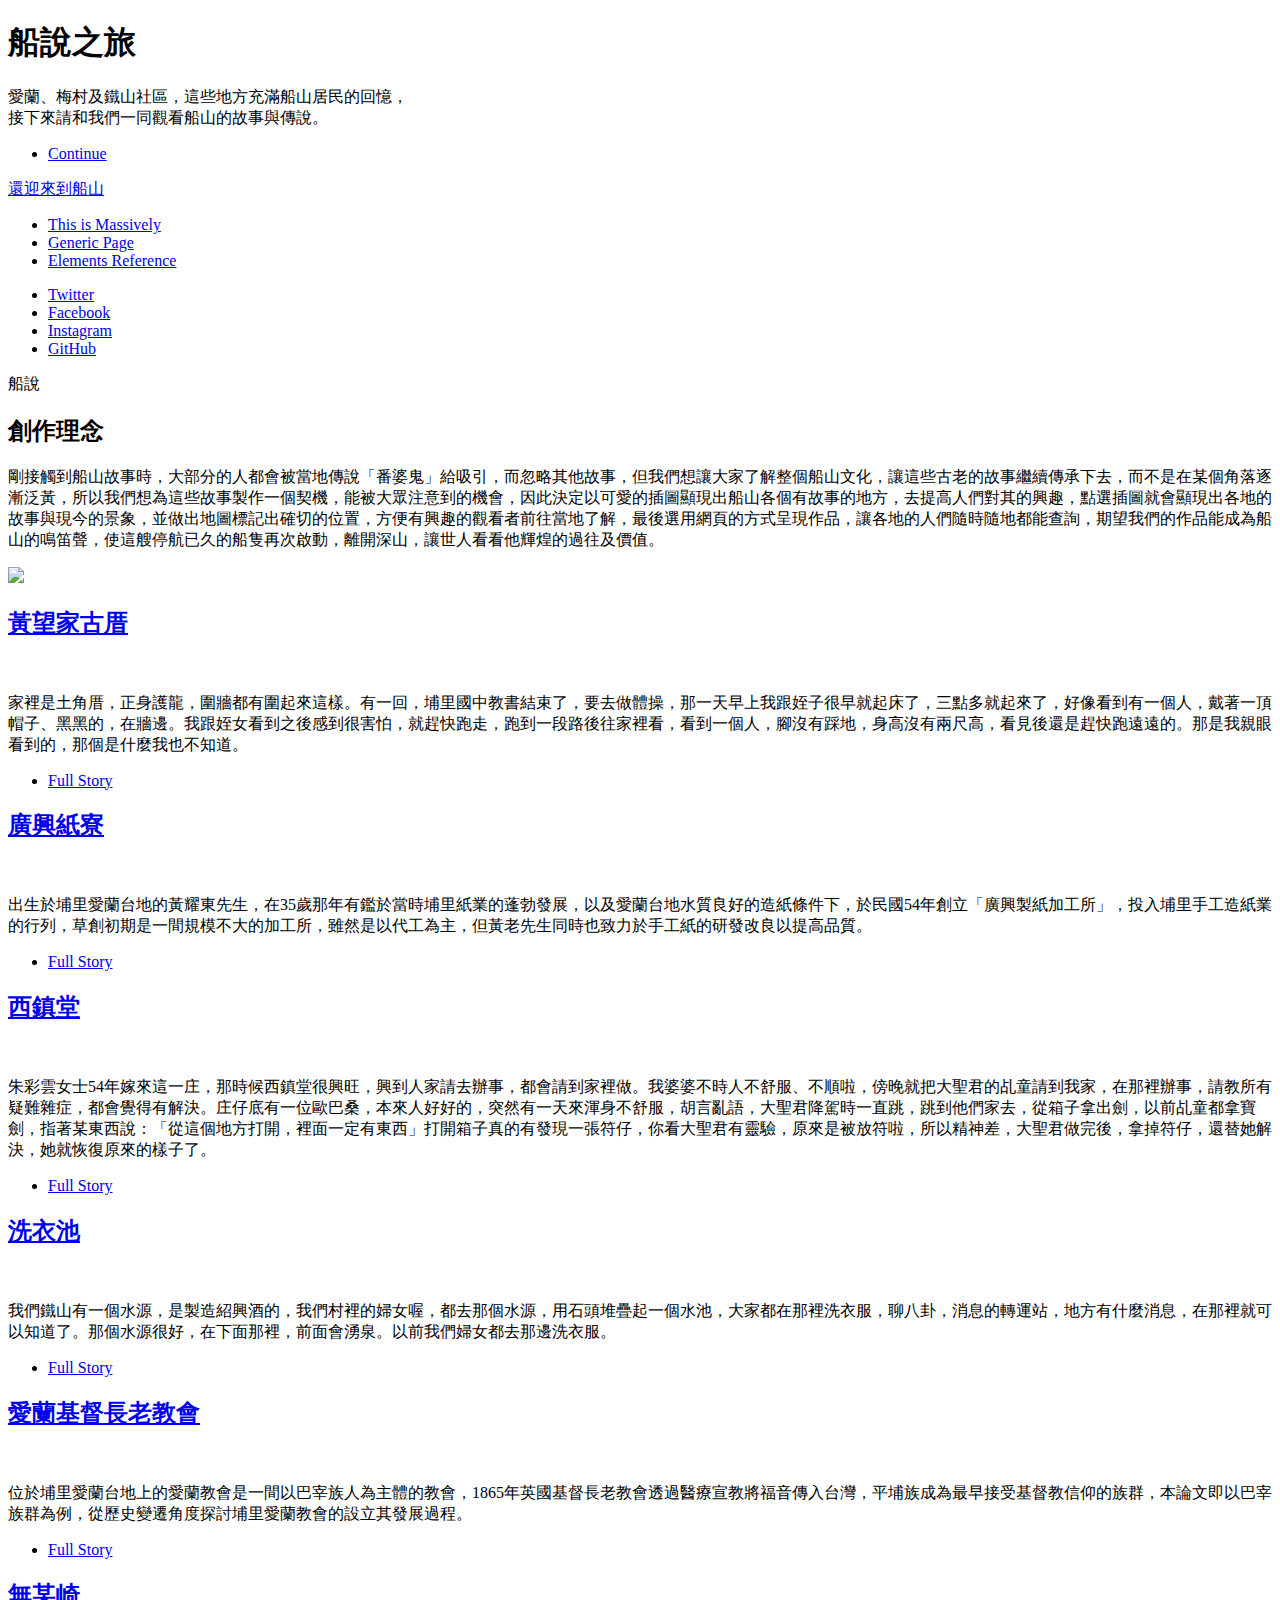
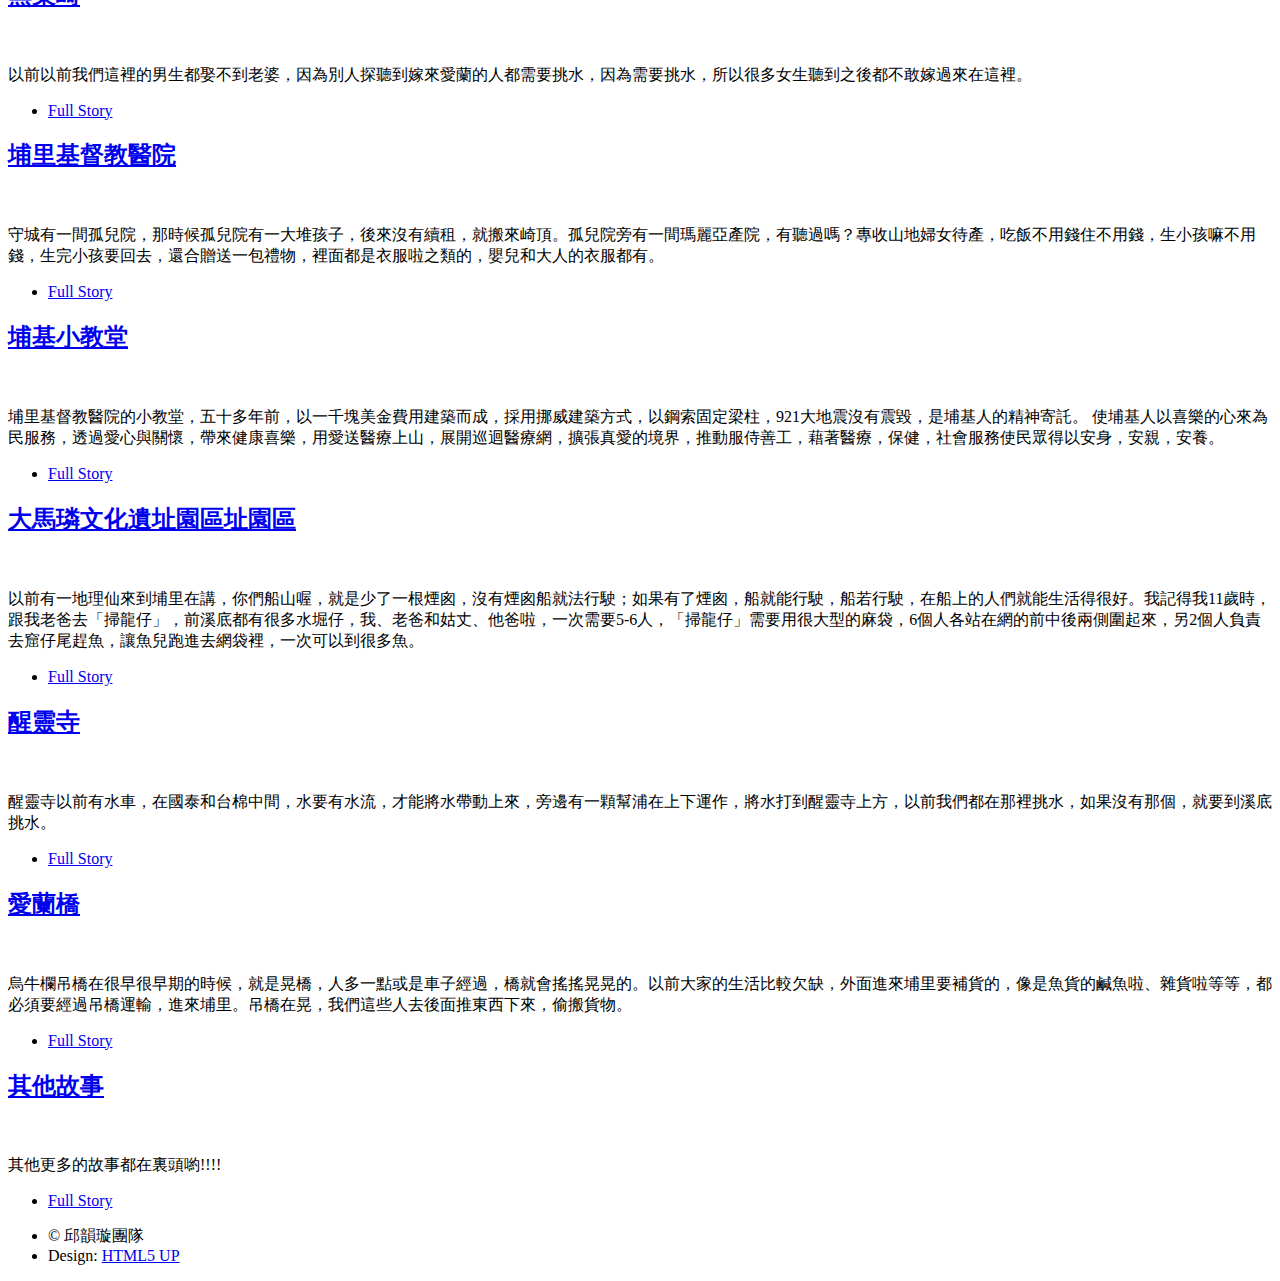
==== index.html @ 0117eda5 "test-02" ====
<!DOCTYPE HTML>
<!--
	Massively by HTML5 UP
	html5up.net | @ajlkn
	Free for personal and commercial use under the CCA 3.0 license (html5up.net/license)
-->
<html>
	<head>
		<title>走讀傳山</title>
		<meta charset="utf-8" />
		<meta name="viewport" content="width=device-width, initial-scale=1, user-scalable=no" />
		<link rel="stylesheet" href="assets/css/main.css" />
		<noscript><link rel="stylesheet" href="assets/css/noscript.css" /></noscript>
	</head>
	<body class="is-preload">

		<!-- Wrapper -->
			<div id="wrapper" class="fade-in">

				<!-- Intro -->
					<div id="intro">
						<h1>船說之旅</h1>
						<p>愛蘭、梅村及鐵山社區，這些地方充滿船山居民的回憶，<br>接下來請和我們一同觀看船山的故事與傳說。</p>
						<ul class="actions">
							<li><a href="#nav" class="button icon solid solo fa-arrow-down scrolly">Continue</a></li>
						</ul>
					</div>

				<!-- Header -->
					<header id="header">
						<a href="index.html" class="logo">還迎來到船山</a>
					</header>

				<!-- Nav -->
					<nav id="nav">
						<ul class="links">
							<li class="active"><a href="index.html">This is Massively</a></li>
							<li><a href="generic.html">Generic Page</a></li>
							<li><a href="elements.html">Elements Reference</a></li>
						</ul>
						<ul class="icons">
							<li><a href="#" class="icon brands fa-twitter"><span class="label">Twitter</span></a></li>
							<li><a href="#" class="icon brands fa-facebook-f"><span class="label">Facebook</span></a></li>
							<li><a href="#" class="icon brands fa-instagram"><span class="label">Instagram</span></a></li>
							<li><a href="#" class="icon brands fa-github"><span class="label">GitHub</span></a></li>
						</ul>
					</nav>

				<!-- Main -->
					<div id="main">

						<!-- Featured Post -->
							<article class="post featured">
								<header class="major">
									<span class="date">船說</span>
									<h2>創作理念</h2>
									<p>剛接觸到船山故事時，大部分的人都會被當地傳說「番婆鬼」給吸引，而忽略其他故事，但我們想讓大家了解整個船山文化，讓這些古老的故事繼續傳承下去，而不是在某個角落逐漸泛黃，所以我們想為這些故事製作一個契機，能被大眾注意到的機會，因此決定以可愛的插圖顯現出船山各個有故事的地方，去提高人們對其的興趣，點選插圖就會顯現出各地的故事與現今的景象，並做出地圖標記出確切的位置，方便有興趣的觀看者前往當地了解，最後選用網頁的方式呈現作品，讓各地的人們隨時隨地都能查詢，期望我們的作品能成為船山的鳴笛聲，使這艘停航已久的船隻再次啟動，離開深山，讓世人看看他輝煌的過往及價值。</p>
								</header>

							<!-- Main image -->
								<img width="100%" height="auto" src="images/main.jpg" usemap="#WholeRegion" class="Mainmap">

								<!-- Main image map -->
									<map name="WholeRegion">
									    <area id="area01" alt="黃望家古厝" title="黃望家古厝" 
									    coords="573,503,502,509,496,611,870,614,873,515,824,509,824,426,786,361,617,364,580,422" shape="poly">
									    <area id="area02" alt="廣興紙寮" title="廣興紙寮" coords="1129,1005,941,835" shape="rect">
									    <area id="area03" alt="洗衣池" title="洗衣池" coords="765,1044,706,1047,629,1149,675,1273,1040,1282,1015,1137,972,1118,966,1059,836,1007" shape="poly">
									    <area id="area04" alt="西鎮堂" title="西鎮堂" coords="1522,885,1287,721" shape="rect">
									    <area id="area05" alt="無某崎" title="無某崎" coords="2145,1771,1908,1487" shape="rect">
									    <area id="area06" alt="愛蘭基督長老教會" title="愛蘭基督長老教會" href="#artic3" coords="1750,1127,1750,1177,1688,1245,1688,1409,1886,1405,1886,1254,1818,1177,1818,1124" shape="poly">
									    <area id="area07" alt="埔里基督教醫院" title="埔里基督教醫院" coords="2565,1126,2745,1272" shape="rect">
									    <area id="area08" alt="埔基小教堂" title="埔基小教堂" coords="2865,1131,3004,1388" shape="rect">
									    <area id="area09" alt="醒靈寺" title="醒靈寺"  coords="3220,1694,2812,1512" shape="rect">
									    <area id="area10" alt="大馬璘文化遺址園區址園區" title="大馬璘文化遺址園區址園區" coords="2442,1495,2667,1656" shape="rect">
									    <area id="area11" alt="愛蘭橋" title="愛蘭橋" coords="3140,1762,3486,1910" shape="rect">
									    <area id="area12" alt="Rabbit!" title="Rabbit!" coords="228,1705,200,1615,283,1587,311,1649,385,1699,397,1854,428,1888,404,1956,181,1982,123,1940,89,1843,98,1800,138,1797,243,1748" shape="poly">
									    <area id="area13" alt="" title="" href="" coords="2633,105,2646,77,2664,0,2711,0,2692,74,2707,99,2720,117,2707,142,2732,173,2757,12,2778,12,2757,232,2806,219,2822,253,2760,303,2732,491,2745,541,2704,572,2596,547,2596,495,2633,476,2621,403,2599,381,2599,303,2565,260,2581,213,2602,173,2627,148" shape="poly">
									</map>
							</article>
							
						<!-- Posts -->
							<section class="posts">
								<article>
									<header>
										<h2><a href="#">黃望家古厝</a></h2>
									</header>
									<a href="#" class="image fit"><img src="images/pic02.jpg" alt="" /></a>
									<p>家裡是土角厝，正身護龍，圍牆都有圍起來這樣。有一回，埔里國中教書結束了，要去做體操，那一天早上我跟姪子很早就起床了，三點多就起來了，好像看到有一個人，戴著一頂帽子、黑黑的，在牆邊。我跟姪女看到之後感到很害怕，就趕快跑走，跑到一段路後往家裡看，看到一個人，腳沒有踩地，身高沒有兩尺高，看見後還是趕快跑遠遠的。那是我親眼看到的，那個是什麼我也不知道。</p>
									<ul class="actions special">
										<li><a href="#" class="button">Full Story</a></li>
									</ul>
								</article>
								<article>
									<header>
										<h2><a href="#">廣興紙寮</a></h2>
									</header>
									<a href="#" class="image fit"><img src="images/pic03.jpg" alt="" /></a>
									<p>出生於埔里愛蘭台地的黃耀東先生，在35歲那年有鑑於當時埔里紙業的蓬勃發展，以及愛蘭台地水質良好的造紙條件下，於民國54年創立「廣興製紙加工所」，投入埔里手工造紙業的行列，草創初期是一間規模不大的加工所，雖然是以代工為主，但黃老先生同時也致力於手工紙的研發改良以提高品質。</p>
									<ul class="actions special">
										<li><a href="#" class="button">Full Story</a></li>
									</ul>
								</article>
								<article>
									<header>
										<h2><a href="#">西鎮堂</a></h2>
									</header>
									<a href="#" class="image fit"><img src="images/pic04.jpg" alt="" /></a>
									<p>朱彩雲女士54年嫁來這一庄，那時候西鎮堂很興旺，興到人家請去辦事，都會請到家裡做。我婆婆不時人不舒服、不順啦，傍晚就把大聖君的乩童請到我家，在那裡辦事，請教所有疑難雜症，都會覺得有解決。庄仔底有一位歐巴桑，本來人好好的，突然有一天來渾身不舒服，胡言亂語，大聖君降駕時一直跳，跳到他們家去，從箱子拿出劍，以前乩童都拿寶劍，指著某東西說：「從這個地方打開，裡面一定有東西」打開箱子真的有發現一張符仔，你看大聖君有靈驗，原來是被放符啦，所以精神差，大聖君做完後，拿掉符仔，還替她解決，她就恢復原來的樣子了。</p>
									<ul class="actions special">
										<li><a href="#" class="button">Full Story</a></li>
									</ul>
								</article>
								<article>
									<header>
										<h2><a href="#">洗衣池</a></h2>
									</header>
									<a href="#" class="image fit"><img src="images/pic05.jpg" alt="" /></a>
									<p>我們鐵山有一個水源，是製造紹興酒的，我們村裡的婦女喔，都去那個水源，用石頭堆疊起一個水池，大家都在那裡洗衣服，聊八卦，消息的轉運站，地方有什麼消息，在那裡就可以知道了。那個水源很好，在下面那裡，前面會湧泉。以前我們婦女都去那邊洗衣服。</p>
									<ul class="actions special">
										<li><a href="#" class="button">Full Story</a></li>
									</ul>
								</article>
								<article>
									<header>
										<h2><a href="#">愛蘭基督長老教會</a></h2>
									</header>
									<a href="#" class="image fit"><img src="images/pic06.jpg" alt="" /></a>
									<p>位於埔里愛蘭台地上的愛蘭教會是一間以巴宰族人為主體的教會，1865年英國基督長老教會透過醫療宣教將福音傳入台灣，平埔族成為最早接受基督教信仰的族群，本論文即以巴宰族群為例，從歷史變遷角度探討埔里愛蘭教會的設立其發展過程。</p>
									<ul class="actions special">
										<li><a href="#" class="button">Full Story</a></li>
									</ul>
								</article>
								<article>
									<header>
										<h2><a href="#">無某崎</a></h2>
									</header>
									<a href="#" class="image fit"><img src="images/pic07.jpg" alt="" /></a>
									<p>以前以前我們這裡的男生都娶不到老婆，因為別人探聽到嫁來愛蘭的人都需要挑水，因為需要挑水，所以很多女生聽到之後都不敢嫁過來在這裡。</p>
									<ul class="actions special">
										<li><a href="#" class="button">Full Story</a></li>
									</ul>
								</article>
								<article>
									<header>
										<h2><a href="#">埔里基督教醫院</a></h2>
									</header>
									<a href="#" class="image fit"><img src="images/pic02.jpg" alt="" /></a>
									<p>守城有一間孤兒院，那時候孤兒院有一大堆孩子，後來沒有續租，就搬來崎頂。孤兒院旁有一間瑪麗亞產院，有聽過嗎？專收山地婦女待產，吃飯不用錢住不用錢，生小孩嘛不用錢，生完小孩要回去，還合贈送一包禮物，裡面都是衣服啦之類的，嬰兒和大人的衣服都有。</p>
									<ul class="actions special">
										<li><a href="#" class="button">Full Story</a></li>
									</ul>
								</article>
								<article>
									<header>
										<h2><a href="#">埔基小教堂</a></h2>
									</header>
									<a href="#" class="image fit"><img src="images/pic03.jpg" alt="" /></a>
									<p>埔里基督教醫院的小教堂，五十多年前，以一千塊美金費用建築而成，採用挪威建築方式，以鋼索固定梁柱，921大地震沒有震毀，是埔基人的精神寄託。 使埔基人以喜樂的心來為民服務，透過愛心與關懷，帶來健康喜樂，用愛送醫療上山，展開巡迴醫療網，擴張真愛的境界，推動服侍善工，藉著醫療，保健，社會服務使民眾得以安身，安親，安養。</p>
									<ul class="actions special">
										<li><a href="#" class="button">Full Story</a></li>
									</ul>
								</article>
								<article>
									<header>
										<h2><a href="#">大馬璘文化遺址園區址園區</a></h2>
									</header>
									<a href="#" class="image fit"><img src="images/pic04.jpg" alt="" /></a>
									<p>以前有一地理仙來到埔里在講，你們船山喔，就是少了一根煙囪，沒有煙囪船就法行駛；如果有了煙囪，船就能行駛，船若行駛，在船上的人們就能生活得很好。我記得我11歲時，跟我老爸去「掃龍仔」，前溪底都有很多水堀仔，我、老爸和姑丈、他爸啦，一次需要5-6人，「掃龍仔」需要用很大型的麻袋，6個人各站在網的前中後兩側圍起來，另2個人負責去窟仔尾趕魚，讓魚兒跑進去網袋裡，一次可以到很多魚。</p>
									<ul class="actions special">
										<li><a href="#" class="button">Full Story</a></li>
									</ul>
								</article>
								<article>
									<header>
										<h2><a href="#">醒靈寺</a></h2>
									</header>
									<a href="#" class="image fit"><img src="images/pic05.jpg" alt="" /></a>
									<p>醒靈寺以前有水車，在國泰和台棉中間，水要有水流，才能將水帶動上來，旁邊有一顆幫浦在上下運作，將水打到醒靈寺上方，以前我們都在那裡挑水，如果沒有那個，就要到溪底挑水。</p>
									<ul class="actions special">
										<li><a href="#" class="button">Full Story</a></li>
									</ul>
								</article>
								<article>
									<header>
										<h2><a href="#">愛蘭橋</a></h2>
									</header>
									<a href="#" class="image fit"><img src="images/pic06.jpg" alt="" /></a>
									<p>烏牛欄吊橋在很早很早期的時候，就是晃橋，人多一點或是車子經過，橋就會搖搖晃晃的。以前大家的生活比較欠缺，外面進來埔里要補貨的，像是魚貨的鹹魚啦、雜貨啦等等，都必須要經過吊橋運輸，進來埔里。吊橋在晃，我們這些人去後面推東西下來，偷搬貨物。</p>
									<ul class="actions special">
										<li><a href="#" class="button">Full Story</a></li>
									</ul>
								</article>
								<article>
									<header>
										<h2><a href="#">其他故事</a></h2>
									</header>
									<a href="#" class="image fit"><img src="images/pic07.jpg" alt="" /></a>
									<p>其他更多的故事都在裏頭喲!!!!</p>
									<ul class="actions special">
										<li><a href="#" class="button">Full Story</a></li>
									</ul>
								</article>
							</section>
							
						<!-- stories' iframe -->
							<div id="iframe"></div>
						
					</div>

				<!-- Copyright -->
					<div id="copyright">
						<ul><li>&copy; 邱韻璇團隊</li><li>Design: <a href="https://html5up.net">HTML5 UP</a></li></ul>
					</div>

			</div>

		<!-- Scripts -->
			<script src="assets/js/jquery.min.js"></script>
			<script src="assets/js/jquery.scrollex.min.js"></script>
			<script src="assets/js/jquery.scrolly.min.js"></script>
			<script src="assets/js/browser.min.js"></script>
			<script src="assets/js/breakpoints.min.js"></script>
			<script src="assets/js/util.js"></script>
			<script src="assets/js/main.js"></script>
			<script src="assets/js/imageMapResizer.min.js"></script>
			<script src="assets/js/jquery.maphilight.js"></script>
			<script src="assets/js/extension.js"></script>

	</body>
</html>
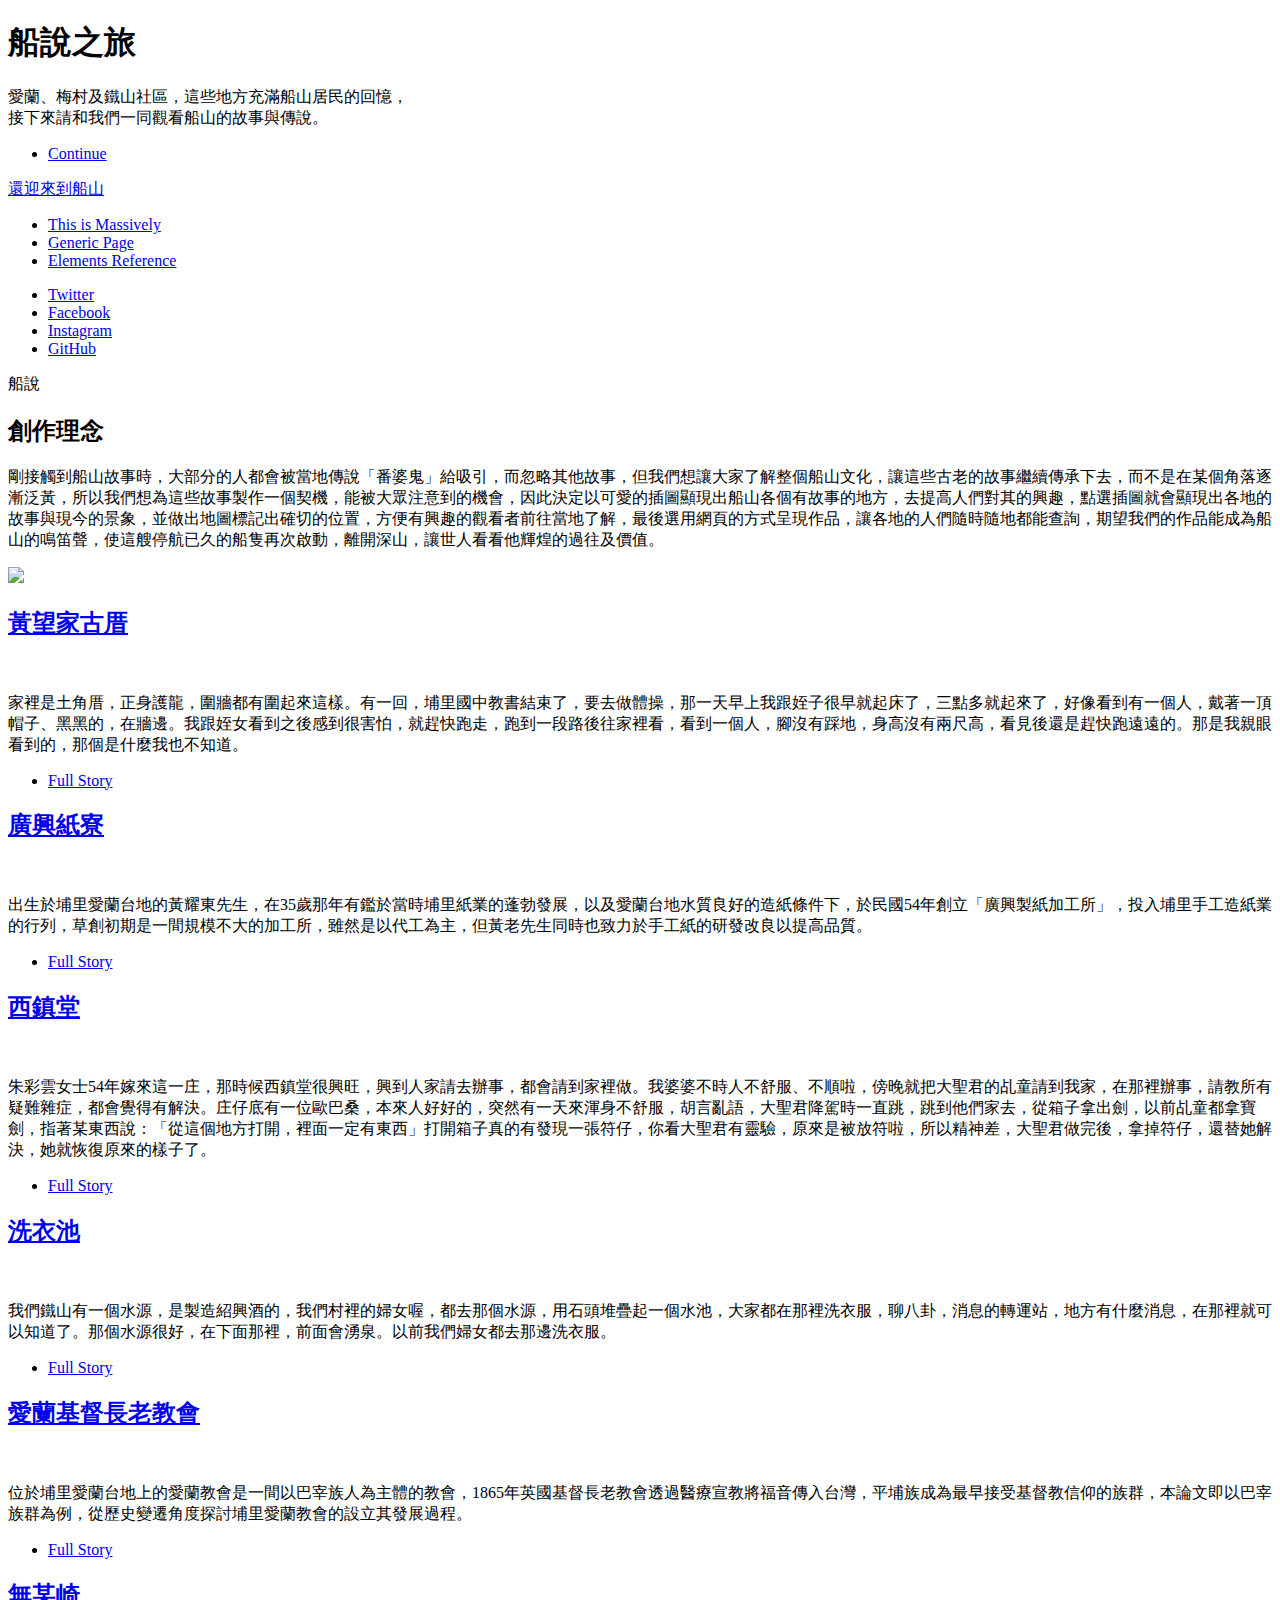
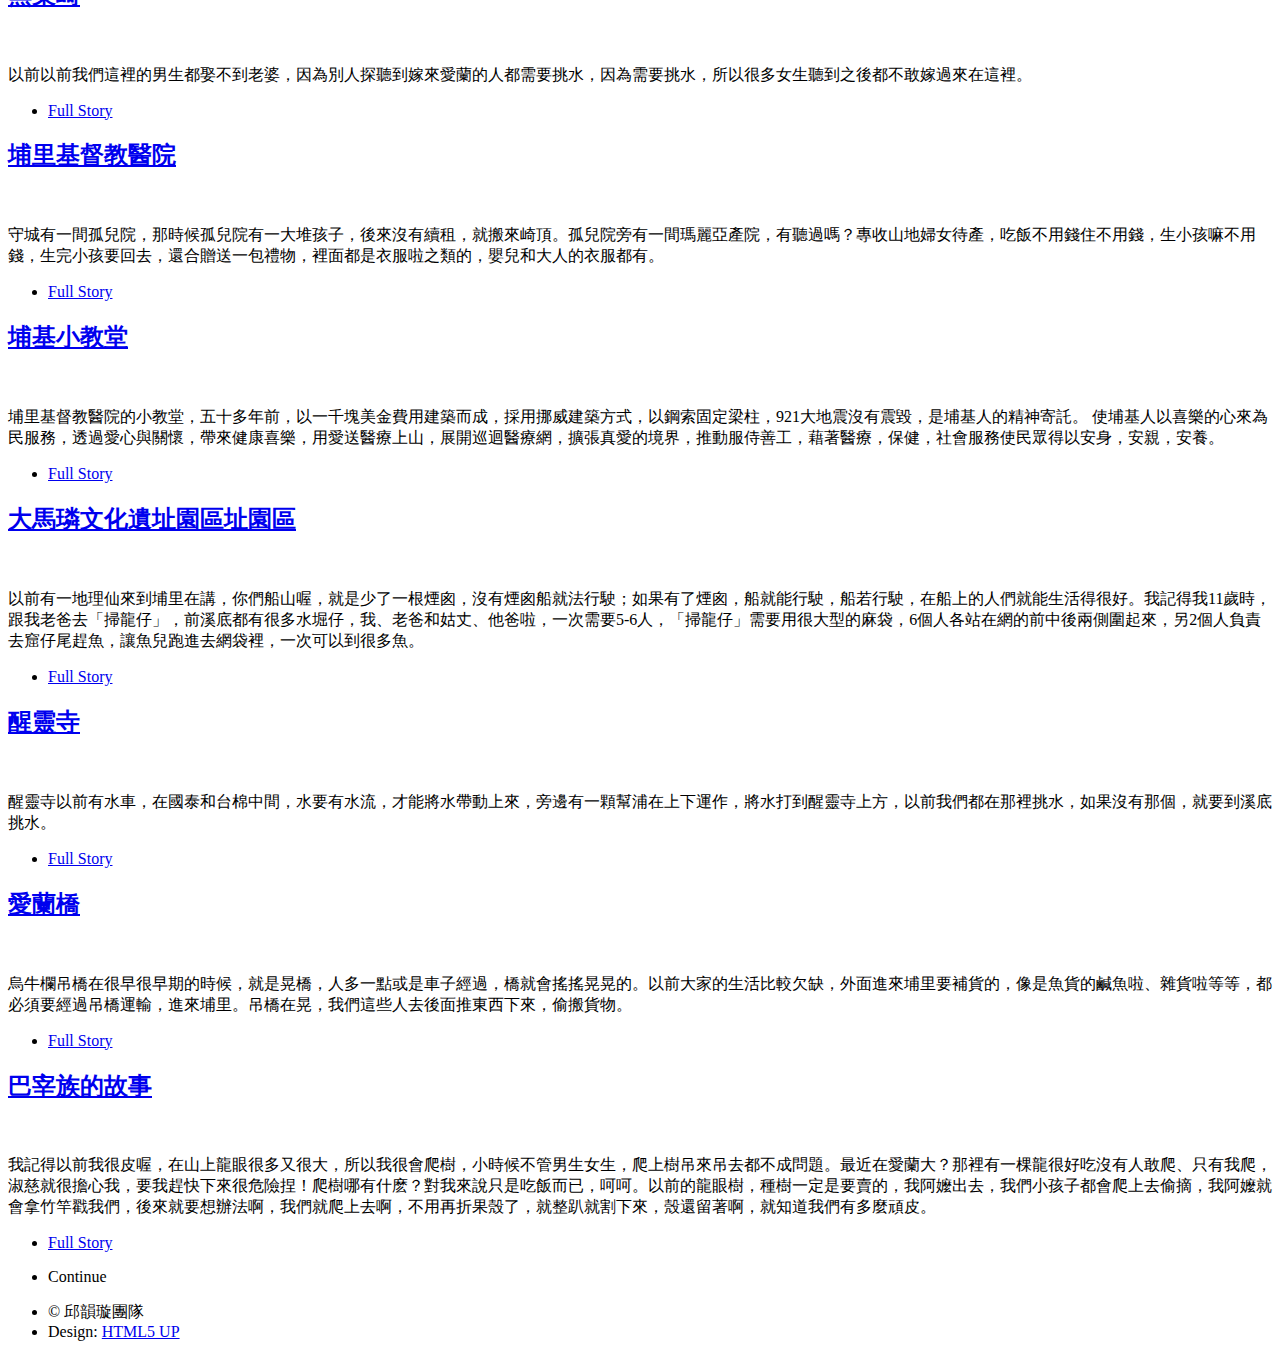
==== commit 2a72c587: "ver1.0" ====
--- a/index.html
+++ b/index.html
@@ -54,11 +54,13 @@
 								<header class="major">
 									<span class="date">船說</span>
 									<h2>創作理念</h2>
-									<p>剛接觸到船山故事時，大部分的人都會被當地傳說「番婆鬼」給吸引，而忽略其他故事，但我們想讓大家了解整個船山文化，讓這些古老的故事繼續傳承下去，而不是在某個角落逐漸泛黃，所以我們想為這些故事製作一個契機，能被大眾注意到的機會，因此決定以可愛的插圖顯現出船山各個有故事的地方，去提高人們對其的興趣，點選插圖就會顯現出各地的故事與現今的景象，並做出地圖標記出確切的位置，方便有興趣的觀看者前往當地了解，最後選用網頁的方式呈現作品，讓各地的人們隨時隨地都能查詢，期望我們的作品能成為船山的鳴笛聲，使這艘停航已久的船隻再次啟動，離開深山，讓世人看看他輝煌的過往及價值。</p>
+									<p>
+										剛接觸到船山故事時，大部分的人都會被當地傳說「番婆鬼」給吸引，而忽略其他故事，但我們想讓大家了解整個船山文化，讓這些古老的故事繼續傳承下去，而不是在某個角落逐漸泛黃，所以我們想為這些故事製作一個契機，能被大眾注意到的機會，因此決定以可愛的插圖顯現出船山各個有故事的地方，去提高人們對其的興趣，點選插圖就會顯現出各地的故事與現今的景象，並做出地圖標記出確切的位置，方便有興趣的觀看者前往當地了解，最後選用網頁的方式呈現作品，讓各地的人們隨時隨地都能查詢，期望我們的作品能成為船山的鳴笛聲，使這艘停航已久的船隻再次啟動，離開深山，讓世人看看他輝煌的過往及價值。
+									</p>
 								</header>
 
 							<!-- Main image -->
-								<img width="100%" height="auto" src="images/main.jpg" usemap="#WholeRegion" class="Mainmap">
+								<img width="100%" height="auto" src="images/main.jpg" usemap="#WholeRegion" class="Mainmap" id="main-pic">
 
 								<!-- Main image map -->
 									<map name="WholeRegion">
@@ -74,138 +76,167 @@
 									    <area id="area09" alt="醒靈寺" title="醒靈寺"  coords="3220,1694,2812,1512" shape="rect">
 									    <area id="area10" alt="大馬璘文化遺址園區址園區" title="大馬璘文化遺址園區址園區" coords="2442,1495,2667,1656" shape="rect">
 									    <area id="area11" alt="愛蘭橋" title="愛蘭橋" coords="3140,1762,3486,1910" shape="rect">
-									    <area id="area12" alt="Rabbit!" title="Rabbit!" coords="228,1705,200,1615,283,1587,311,1649,385,1699,397,1854,428,1888,404,1956,181,1982,123,1940,89,1843,98,1800,138,1797,243,1748" shape="poly">
-									    <area id="area13" alt="" title="" href="" coords="2633,105,2646,77,2664,0,2711,0,2692,74,2707,99,2720,117,2707,142,2732,173,2757,12,2778,12,2757,232,2806,219,2822,253,2760,303,2732,491,2745,541,2704,572,2596,547,2596,495,2633,476,2621,403,2599,381,2599,303,2565,260,2581,213,2602,173,2627,148" shape="poly">
+									    <area id="area12" alt="巴宰族" title="巴宰族" coords="2633,105,2646,77,2664,0,2711,0,2692,74,2707,99,2720,117,2707,142,2732,173,2757,12,2778,12,2757,232,2806,219,2822,253,2760,303,2732,491,2745,541,2704,572,2596,547,2596,495,2633,476,2621,403,2599,381,2599,303,2565,260,2581,213,2602,173,2627,148" shape="poly">
+									    <area id="area13" alt="Rabbit!" title="Rabbit!" coords="228,1705,200,1615,283,1587,311,1649,385,1699,397,1854,428,1888,404,1956,181,1982,123,1940,89,1843,98,1800,138,1797,243,1748" shape="poly">
 									</map>
 							</article>
-							
+						<!-- stories' iframe -->
+							<div id="iframe" style="display: none;">	
+							</div>					
 						<!-- Posts -->
-							<section class="posts">
-								<article>
+							<section id="posts" class="posts">
+								<article id="story-01">
 									<header>
 										<h2><a href="#">黃望家古厝</a></h2>
 									</header>
+									<a  class="image fit"><img src="images/pic02.jpg" alt="" /></a>
+									<p>
+										家裡是土角厝，正身護龍，圍牆都有圍起來這樣。有一回，埔里國中教書結束了，要去做體操，那一天早上我跟姪子很早就起床了，三點多就起來了，好像看到有一個人，戴著一頂帽子、黑黑的，在牆邊。我跟姪女看到之後感到很害怕，就趕快跑走，跑到一段路後往家裡看，看到一個人，腳沒有踩地，身高沒有兩尺高，看見後還是趕快跑遠遠的。那是我親眼看到的，那個是什麼我也不知道。
+									</p>
+									<ul class="actions special">
+										<li><a href="#" class="button">Full Story</a></li>
+									</ul>
+								</article>
+								<article id="story-02">
+									<header>
+										<h2><a href="#">廣興紙寮</a></h2>
+									</header>
+									<a href="#" class="image fit"><img src="images/pic03.jpg" alt="" /></a>
+									<p>
+										出生於埔里愛蘭台地的黃耀東先生，在35歲那年有鑑於當時埔里紙業的蓬勃發展，以及愛蘭台地水質良好的造紙條件下，於民國54年創立「廣興製紙加工所」，投入埔里手工造紙業的行列，草創初期是一間規模不大的加工所，雖然是以代工為主，但黃老先生同時也致力於手工紙的研發改良以提高品質。
+									</p>
+									<ul class="actions special">
+										<li><a href="#" class="button">Full Story</a></li>
+									</ul>
+								</article>
+								<article id="story-03">
+									<header>
+										<h2><a href="#">西鎮堂</a></h2>
+									</header>
+									<a href="#" class="image fit"><img src="images/pic04.jpg" alt="" /></a>
+									<p>
+										朱彩雲女士54年嫁來這一庄，那時候西鎮堂很興旺，興到人家請去辦事，都會請到家裡做。我婆婆不時人不舒服、不順啦，傍晚就把大聖君的乩童請到我家，在那裡辦事，請教所有疑難雜症，都會覺得有解決。庄仔底有一位歐巴桑，本來人好好的，突然有一天來渾身不舒服，胡言亂語，大聖君降駕時一直跳，跳到他們家去，從箱子拿出劍，以前乩童都拿寶劍，指著某東西說：「從這個地方打開，裡面一定有東西」打開箱子真的有發現一張符仔，你看大聖君有靈驗，原來是被放符啦，所以精神差，大聖君做完後，拿掉符仔，還替她解決，她就恢復原來的樣子了。
+									</p>
+									<ul class="actions special">
+										<li><a href="#" class="button">Full Story</a></li>
+									</ul>
+								</article>
+								<article id="story-04">
+									<header>
+										<h2><a href="#">洗衣池</a></h2>
+									</header>
+									<a href="#" class="image fit"><img src="images/pic05.jpg" alt="" /></a>
+									<p>
+										我們鐵山有一個水源，是製造紹興酒的，我們村裡的婦女喔，都去那個水源，用石頭堆疊起一個水池，大家都在那裡洗衣服，聊八卦，消息的轉運站，地方有什麼消息，在那裡就可以知道了。那個水源很好，在下面那裡，前面會湧泉。以前我們婦女都去那邊洗衣服。
+									</p>
+									<ul class="actions special">
+										<li><a href="#" class="button">Full Story</a></li>
+									</ul>
+								</article>
+								<article id="story-05">
+									<header>
+										<h2><a href="#">愛蘭基督長老教會</a></h2>
+									</header>
+									<a href="#" class="image fit"><img src="images/pic06.jpg" alt="" /></a>
+									<p>
+										位於埔里愛蘭台地上的愛蘭教會是一間以巴宰族人為主體的教會，1865年英國基督長老教會透過醫療宣教將福音傳入台灣，平埔族成為最早接受基督教信仰的族群，本論文即以巴宰族群為例，從歷史變遷角度探討埔里愛蘭教會的設立其發展過程。
+									</p>
+									<ul class="actions special">
+										<li><a href="#" class="button">Full Story</a></li>
+									</ul>
+								</article>
+								<article id="story-06">
+									<header>
+										<h2><a href="#">無某崎</a></h2>
+									</header>
+									<a href="#" class="image fit"><img src="images/pic07.jpg" alt="" /></a>
+									<p>
+										以前以前我們這裡的男生都娶不到老婆，因為別人探聽到嫁來愛蘭的人都需要挑水，因為需要挑水，所以很多女生聽到之後都不敢嫁過來在這裡。
+									</p>
+									<ul class="actions special">
+										<li><a href="#" class="button">Full Story</a></li>
+									</ul>
+								</article>
+								<article id="story-07">
+									<header>
+										<h2><a href="#">埔里基督教醫院</a></h2>
+									</header>
 									<a href="#" class="image fit"><img src="images/pic02.jpg" alt="" /></a>
-									<p>家裡是土角厝，正身護龍，圍牆都有圍起來這樣。有一回，埔里國中教書結束了，要去做體操，那一天早上我跟姪子很早就起床了，三點多就起來了，好像看到有一個人，戴著一頂帽子、黑黑的，在牆邊。我跟姪女看到之後感到很害怕，就趕快跑走，跑到一段路後往家裡看，看到一個人，腳沒有踩地，身高沒有兩尺高，看見後還是趕快跑遠遠的。那是我親眼看到的，那個是什麼我也不知道。</p>
-									<ul class="actions special">
-										<li><a href="#" class="button">Full Story</a></li>
-									</ul>
-								</article>
-								<article>
-									<header>
-										<h2><a href="#">廣興紙寮</a></h2>
+									<p>
+										守城有一間孤兒院，那時候孤兒院有一大堆孩子，後來沒有續租，就搬來崎頂。孤兒院旁有一間瑪麗亞產院，有聽過嗎？專收山地婦女待產，吃飯不用錢住不用錢，生小孩嘛不用錢，生完小孩要回去，還合贈送一包禮物，裡面都是衣服啦之類的，嬰兒和大人的衣服都有。
+									</p>
+									<ul class="actions special">
+										<li><a href="#" class="button">Full Story</a></li>
+									</ul>
+								</article>
+								<article id="story-08">
+									<header>
+										<h2><a href="#">埔基小教堂</a></h2>
 									</header>
 									<a href="#" class="image fit"><img src="images/pic03.jpg" alt="" /></a>
-									<p>出生於埔里愛蘭台地的黃耀東先生，在35歲那年有鑑於當時埔里紙業的蓬勃發展，以及愛蘭台地水質良好的造紙條件下，於民國54年創立「廣興製紙加工所」，投入埔里手工造紙業的行列，草創初期是一間規模不大的加工所，雖然是以代工為主，但黃老先生同時也致力於手工紙的研發改良以提高品質。</p>
-									<ul class="actions special">
-										<li><a href="#" class="button">Full Story</a></li>
-									</ul>
-								</article>
-								<article>
-									<header>
-										<h2><a href="#">西鎮堂</a></h2>
+									<p>
+										埔里基督教醫院的小教堂，五十多年前，以一千塊美金費用建築而成，採用挪威建築方式，以鋼索固定梁柱，921大地震沒有震毀，是埔基人的精神寄託。 使埔基人以喜樂的心來為民服務，透過愛心與關懷，帶來健康喜樂，用愛送醫療上山，展開巡迴醫療網，擴張真愛的境界，推動服侍善工，藉著醫療，保健，社會服務使民眾得以安身，安親，安養。
+									</p>
+									<ul class="actions special">
+										<li><a href="#" class="button">Full Story</a></li>
+									</ul>
+								</article>
+								<article id="story-09">
+									<header>
+										<h2><a href="#">大馬璘文化遺址園區址園區</a></h2>
 									</header>
 									<a href="#" class="image fit"><img src="images/pic04.jpg" alt="" /></a>
-									<p>朱彩雲女士54年嫁來這一庄，那時候西鎮堂很興旺，興到人家請去辦事，都會請到家裡做。我婆婆不時人不舒服、不順啦，傍晚就把大聖君的乩童請到我家，在那裡辦事，請教所有疑難雜症，都會覺得有解決。庄仔底有一位歐巴桑，本來人好好的，突然有一天來渾身不舒服，胡言亂語，大聖君降駕時一直跳，跳到他們家去，從箱子拿出劍，以前乩童都拿寶劍，指著某東西說：「從這個地方打開，裡面一定有東西」打開箱子真的有發現一張符仔，你看大聖君有靈驗，原來是被放符啦，所以精神差，大聖君做完後，拿掉符仔，還替她解決，她就恢復原來的樣子了。</p>
-									<ul class="actions special">
-										<li><a href="#" class="button">Full Story</a></li>
-									</ul>
-								</article>
-								<article>
-									<header>
-										<h2><a href="#">洗衣池</a></h2>
+									<p>
+										以前有一地理仙來到埔里在講，你們船山喔，就是少了一根煙囪，沒有煙囪船就法行駛；如果有了煙囪，船就能行駛，船若行駛，在船上的人們就能生活得很好。我記得我11歲時，跟我老爸去「掃龍仔」，前溪底都有很多水堀仔，我、老爸和姑丈、他爸啦，一次需要5-6人，「掃龍仔」需要用很大型的麻袋，6個人各站在網的前中後兩側圍起來，另2個人負責去窟仔尾趕魚，讓魚兒跑進去網袋裡，一次可以到很多魚。
+									</p>
+									<ul class="actions special">
+										<li><a href="#" class="button">Full Story</a></li>
+									</ul>
+								</article>
+								<article id="story-10">
+									<header>
+										<h2><a href="#">醒靈寺</a></h2>
 									</header>
 									<a href="#" class="image fit"><img src="images/pic05.jpg" alt="" /></a>
-									<p>我們鐵山有一個水源，是製造紹興酒的，我們村裡的婦女喔，都去那個水源，用石頭堆疊起一個水池，大家都在那裡洗衣服，聊八卦，消息的轉運站，地方有什麼消息，在那裡就可以知道了。那個水源很好，在下面那裡，前面會湧泉。以前我們婦女都去那邊洗衣服。</p>
-									<ul class="actions special">
-										<li><a href="#" class="button">Full Story</a></li>
-									</ul>
-								</article>
-								<article>
-									<header>
-										<h2><a href="#">愛蘭基督長老教會</a></h2>
+									<p>
+										醒靈寺以前有水車，在國泰和台棉中間，水要有水流，才能將水帶動上來，旁邊有一顆幫浦在上下運作，將水打到醒靈寺上方，以前我們都在那裡挑水，如果沒有那個，就要到溪底挑水。
+									</p>
+									<ul class="actions special">
+										<li><a href="#" class="button">Full Story</a></li>
+									</ul>
+								</article>
+								<article id="story-11">
+									<header>
+										<h2><a href="#">愛蘭橋</a></h2>
 									</header>
 									<a href="#" class="image fit"><img src="images/pic06.jpg" alt="" /></a>
-									<p>位於埔里愛蘭台地上的愛蘭教會是一間以巴宰族人為主體的教會，1865年英國基督長老教會透過醫療宣教將福音傳入台灣，平埔族成為最早接受基督教信仰的族群，本論文即以巴宰族群為例，從歷史變遷角度探討埔里愛蘭教會的設立其發展過程。</p>
-									<ul class="actions special">
-										<li><a href="#" class="button">Full Story</a></li>
-									</ul>
-								</article>
-								<article>
-									<header>
-										<h2><a href="#">無某崎</a></h2>
+									<p>
+										烏牛欄吊橋在很早很早期的時候，就是晃橋，人多一點或是車子經過，橋就會搖搖晃晃的。以前大家的生活比較欠缺，外面進來埔里要補貨的，像是魚貨的鹹魚啦、雜貨啦等等，都必須要經過吊橋運輸，進來埔里。吊橋在晃，我們這些人去後面推東西下來，偷搬貨物。
+									</p>
+									<ul class="actions special">
+										<li><a href="#" class="button">Full Story</a></li>
+									</ul>
+								</article>
+								<article id="story-12">
+									<header>
+										<h2><a href="#">巴宰族的故事</a></h2>
 									</header>
 									<a href="#" class="image fit"><img src="images/pic07.jpg" alt="" /></a>
-									<p>以前以前我們這裡的男生都娶不到老婆，因為別人探聽到嫁來愛蘭的人都需要挑水，因為需要挑水，所以很多女生聽到之後都不敢嫁過來在這裡。</p>
-									<ul class="actions special">
-										<li><a href="#" class="button">Full Story</a></li>
-									</ul>
-								</article>
-								<article>
-									<header>
-										<h2><a href="#">埔里基督教醫院</a></h2>
-									</header>
-									<a href="#" class="image fit"><img src="images/pic02.jpg" alt="" /></a>
-									<p>守城有一間孤兒院，那時候孤兒院有一大堆孩子，後來沒有續租，就搬來崎頂。孤兒院旁有一間瑪麗亞產院，有聽過嗎？專收山地婦女待產，吃飯不用錢住不用錢，生小孩嘛不用錢，生完小孩要回去，還合贈送一包禮物，裡面都是衣服啦之類的，嬰兒和大人的衣服都有。</p>
-									<ul class="actions special">
-										<li><a href="#" class="button">Full Story</a></li>
-									</ul>
-								</article>
-								<article>
-									<header>
-										<h2><a href="#">埔基小教堂</a></h2>
-									</header>
-									<a href="#" class="image fit"><img src="images/pic03.jpg" alt="" /></a>
-									<p>埔里基督教醫院的小教堂，五十多年前，以一千塊美金費用建築而成，採用挪威建築方式，以鋼索固定梁柱，921大地震沒有震毀，是埔基人的精神寄託。 使埔基人以喜樂的心來為民服務，透過愛心與關懷，帶來健康喜樂，用愛送醫療上山，展開巡迴醫療網，擴張真愛的境界，推動服侍善工，藉著醫療，保健，社會服務使民眾得以安身，安親，安養。</p>
-									<ul class="actions special">
-										<li><a href="#" class="button">Full Story</a></li>
-									</ul>
-								</article>
-								<article>
-									<header>
-										<h2><a href="#">大馬璘文化遺址園區址園區</a></h2>
-									</header>
-									<a href="#" class="image fit"><img src="images/pic04.jpg" alt="" /></a>
-									<p>以前有一地理仙來到埔里在講，你們船山喔，就是少了一根煙囪，沒有煙囪船就法行駛；如果有了煙囪，船就能行駛，船若行駛，在船上的人們就能生活得很好。我記得我11歲時，跟我老爸去「掃龍仔」，前溪底都有很多水堀仔，我、老爸和姑丈、他爸啦，一次需要5-6人，「掃龍仔」需要用很大型的麻袋，6個人各站在網的前中後兩側圍起來，另2個人負責去窟仔尾趕魚，讓魚兒跑進去網袋裡，一次可以到很多魚。</p>
-									<ul class="actions special">
-										<li><a href="#" class="button">Full Story</a></li>
-									</ul>
-								</article>
-								<article>
-									<header>
-										<h2><a href="#">醒靈寺</a></h2>
-									</header>
-									<a href="#" class="image fit"><img src="images/pic05.jpg" alt="" /></a>
-									<p>醒靈寺以前有水車，在國泰和台棉中間，水要有水流，才能將水帶動上來，旁邊有一顆幫浦在上下運作，將水打到醒靈寺上方，以前我們都在那裡挑水，如果沒有那個，就要到溪底挑水。</p>
-									<ul class="actions special">
-										<li><a href="#" class="button">Full Story</a></li>
-									</ul>
-								</article>
-								<article>
-									<header>
-										<h2><a href="#">愛蘭橋</a></h2>
-									</header>
-									<a href="#" class="image fit"><img src="images/pic06.jpg" alt="" /></a>
-									<p>烏牛欄吊橋在很早很早期的時候，就是晃橋，人多一點或是車子經過，橋就會搖搖晃晃的。以前大家的生活比較欠缺，外面進來埔里要補貨的，像是魚貨的鹹魚啦、雜貨啦等等，都必須要經過吊橋運輸，進來埔里。吊橋在晃，我們這些人去後面推東西下來，偷搬貨物。</p>
-									<ul class="actions special">
-										<li><a href="#" class="button">Full Story</a></li>
-									</ul>
-								</article>
-								<article>
-									<header>
-										<h2><a href="#">其他故事</a></h2>
-									</header>
-									<a href="#" class="image fit"><img src="images/pic07.jpg" alt="" /></a>
-									<p>其他更多的故事都在裏頭喲!!!!</p>
+									<p>
+										我記得以前我很皮喔，在山上龍眼很多又很大，所以我很會爬樹，小時候不管男生女生，爬上樹吊來吊去都不成問題。最近在愛蘭大？那裡有一棵龍很好吃沒有人敢爬、只有我爬，淑慈就很擔心我，要我趕快下來很危險捏！爬樹哪有什麽？對我來說只是吃飯而已，呵呵。以前的龍眼樹，種樹一定是要賣的，我阿嬤出去，我們小孩子都會爬上去偷摘，我阿嬤就會拿竹竿戳我們，後來就要想辦法啊，我們就爬上去啊，不用再折果殼了，就整趴就割下來，殼還留著啊，就知道我們有多麼頑皮。
+									</p>
 									<ul class="actions special">
 										<li><a href="#" class="button">Full Story</a></li>
 									</ul>
 								</article>
 							</section>
-							
-						<!-- stories' iframe -->
-							<div id="iframe"></div>
 						
+					</div>
+
+					<div class="go-top">
+						<ul class="actions">
+							<li><a id="go-top" class="button icon solid solo fa-arrow-up">Continue</a></li>
+						</ul>
 					</div>
 
 				<!-- Copyright -->
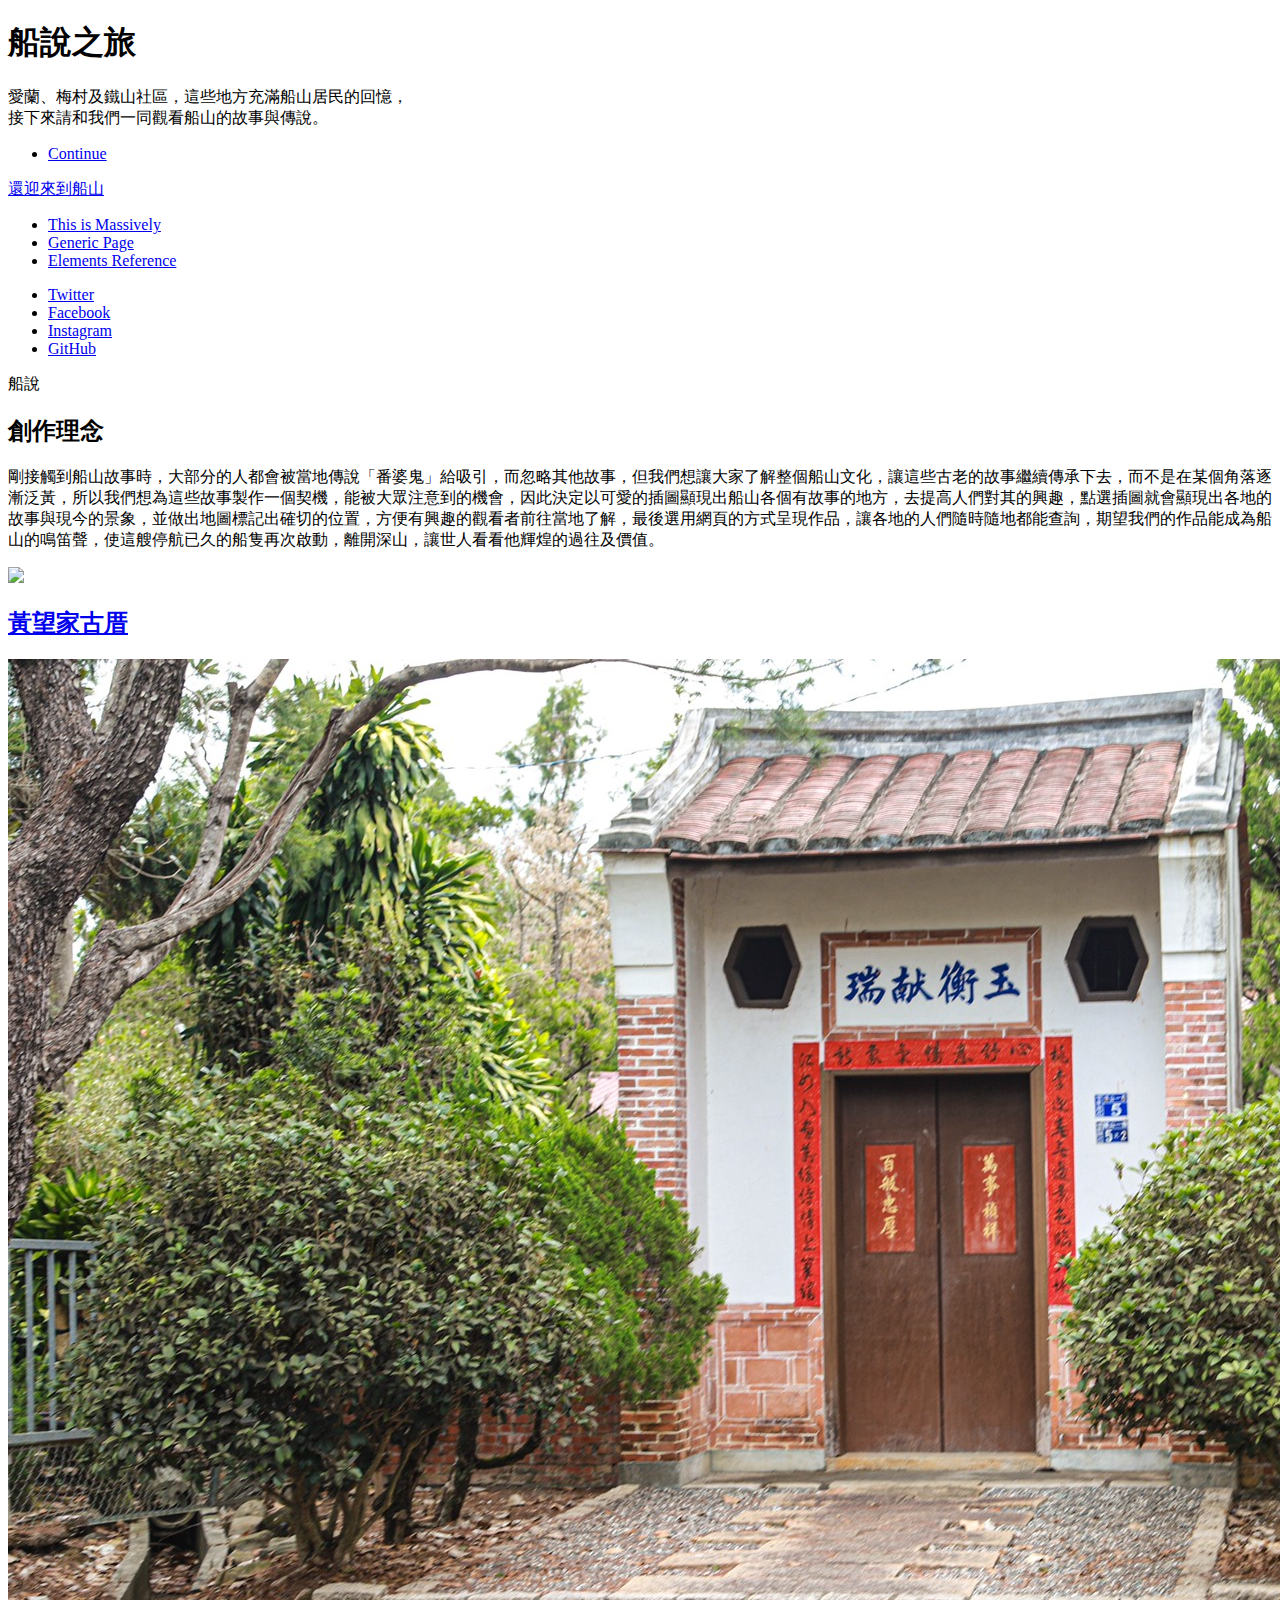
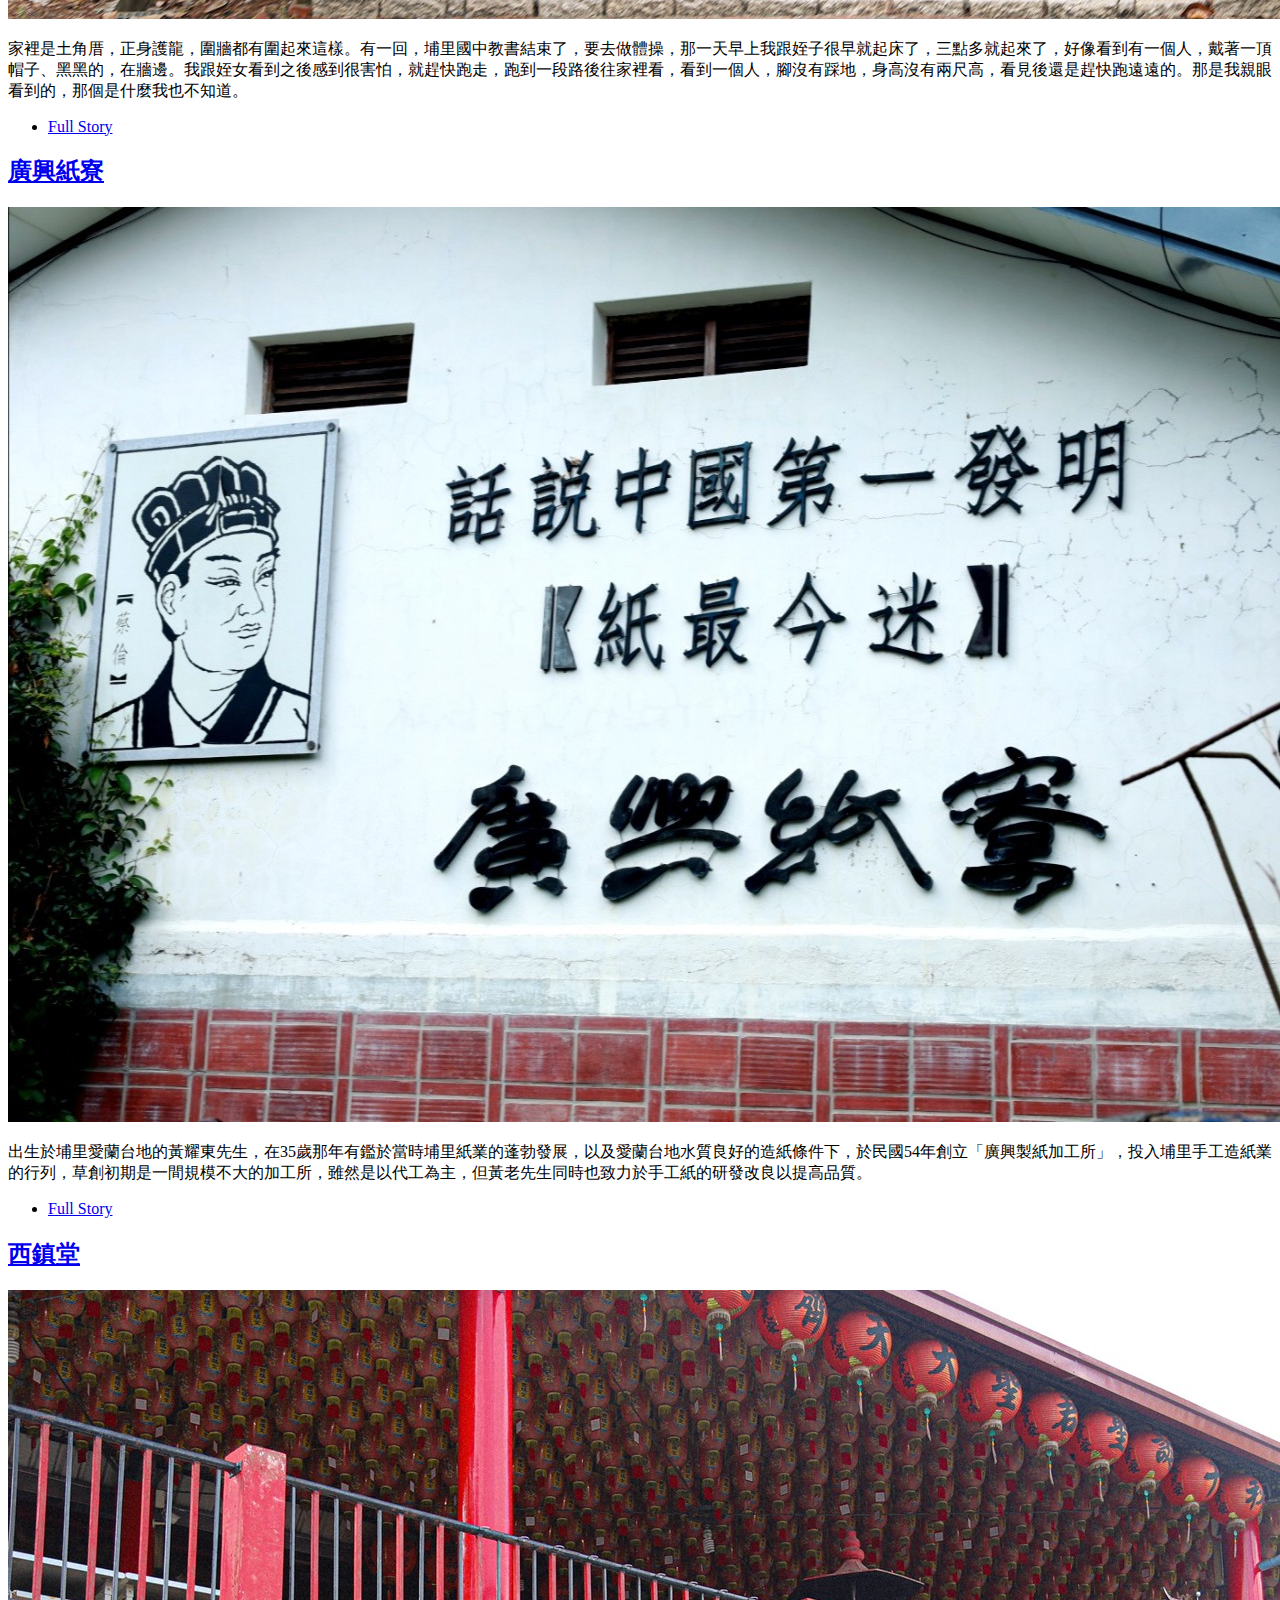
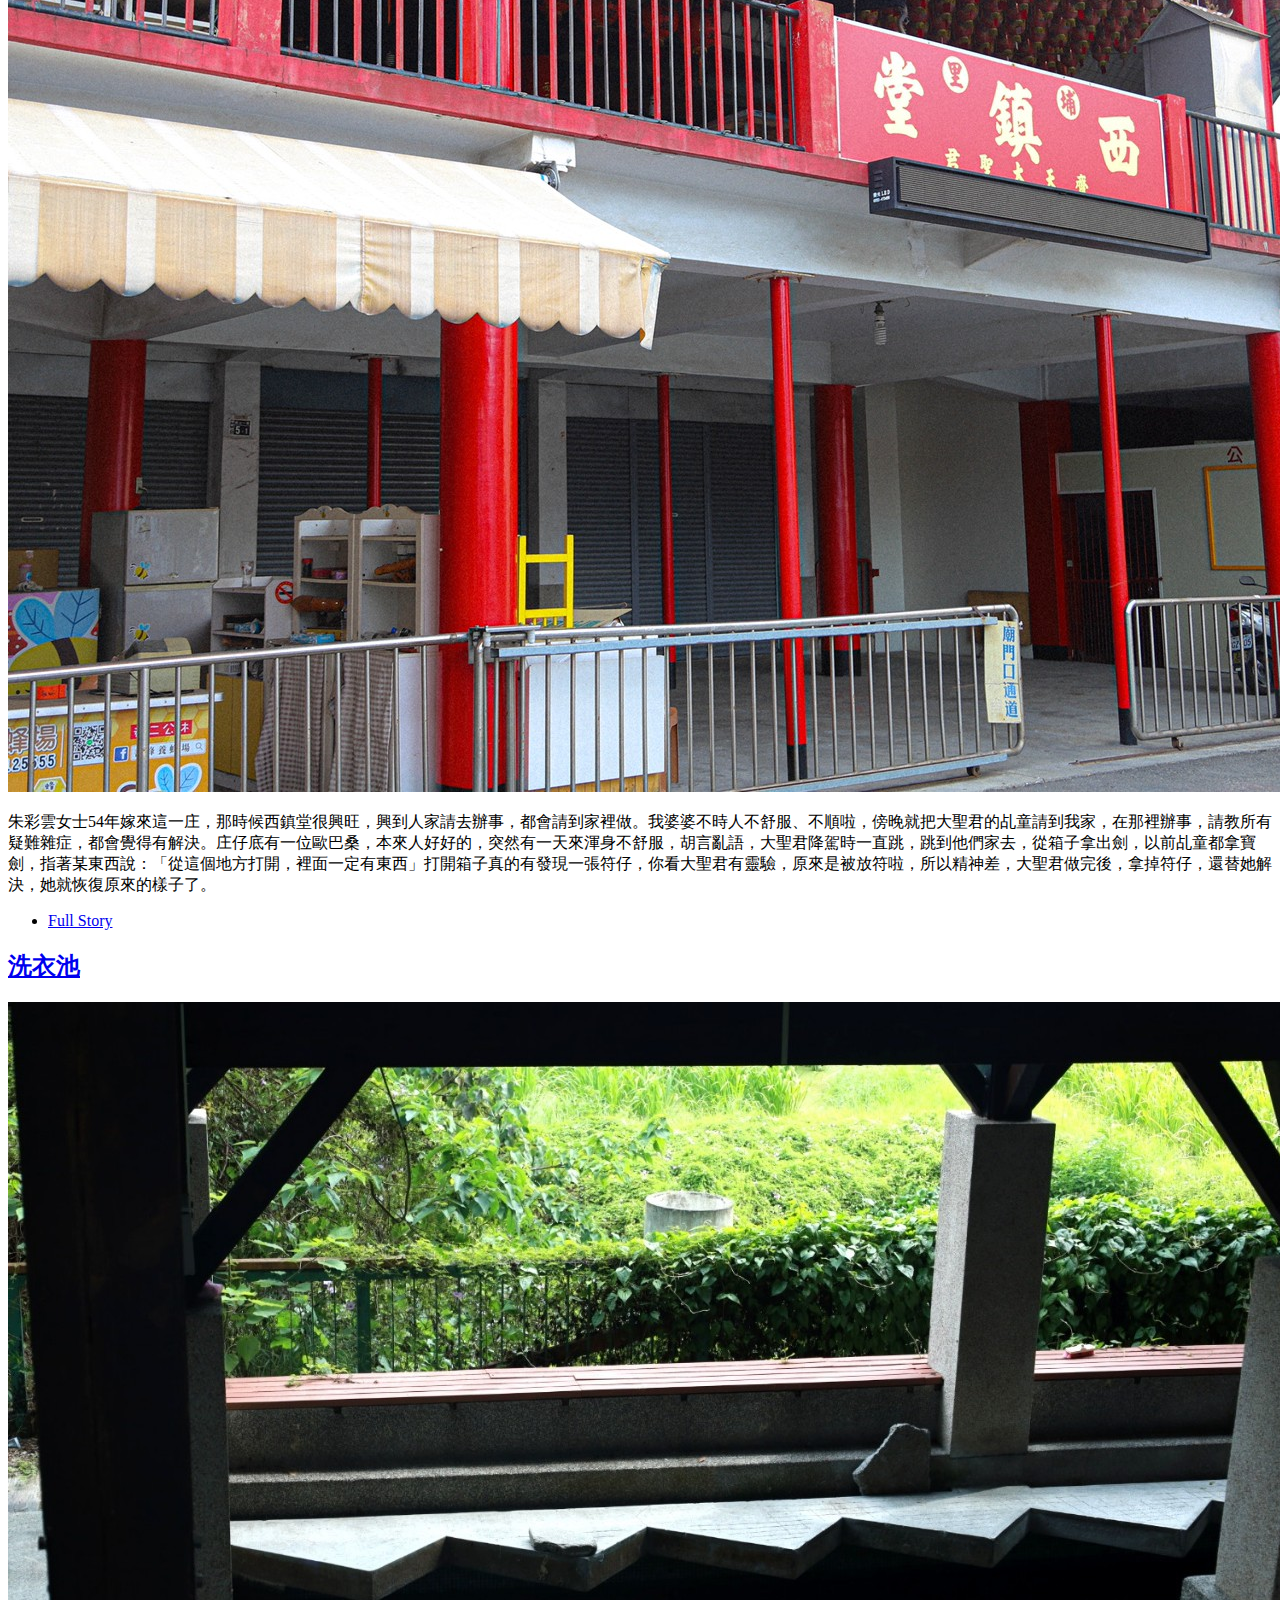
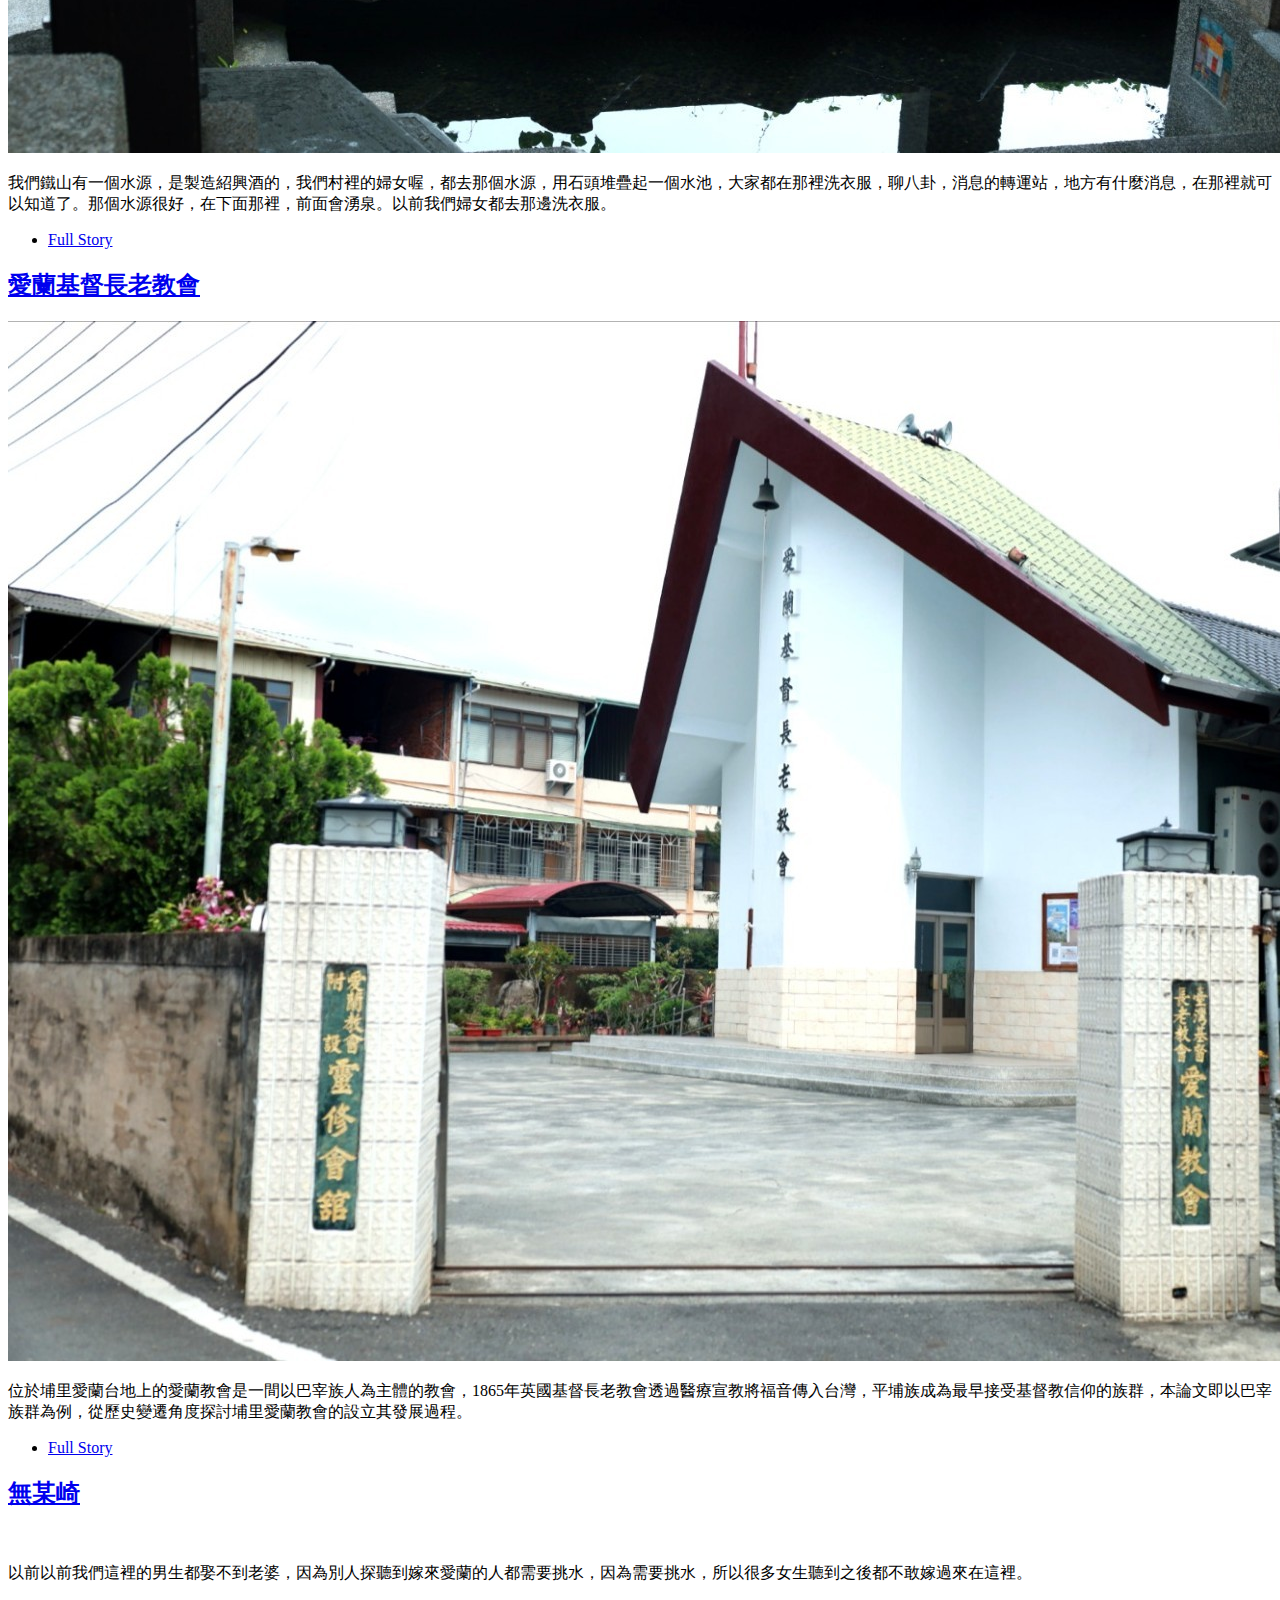
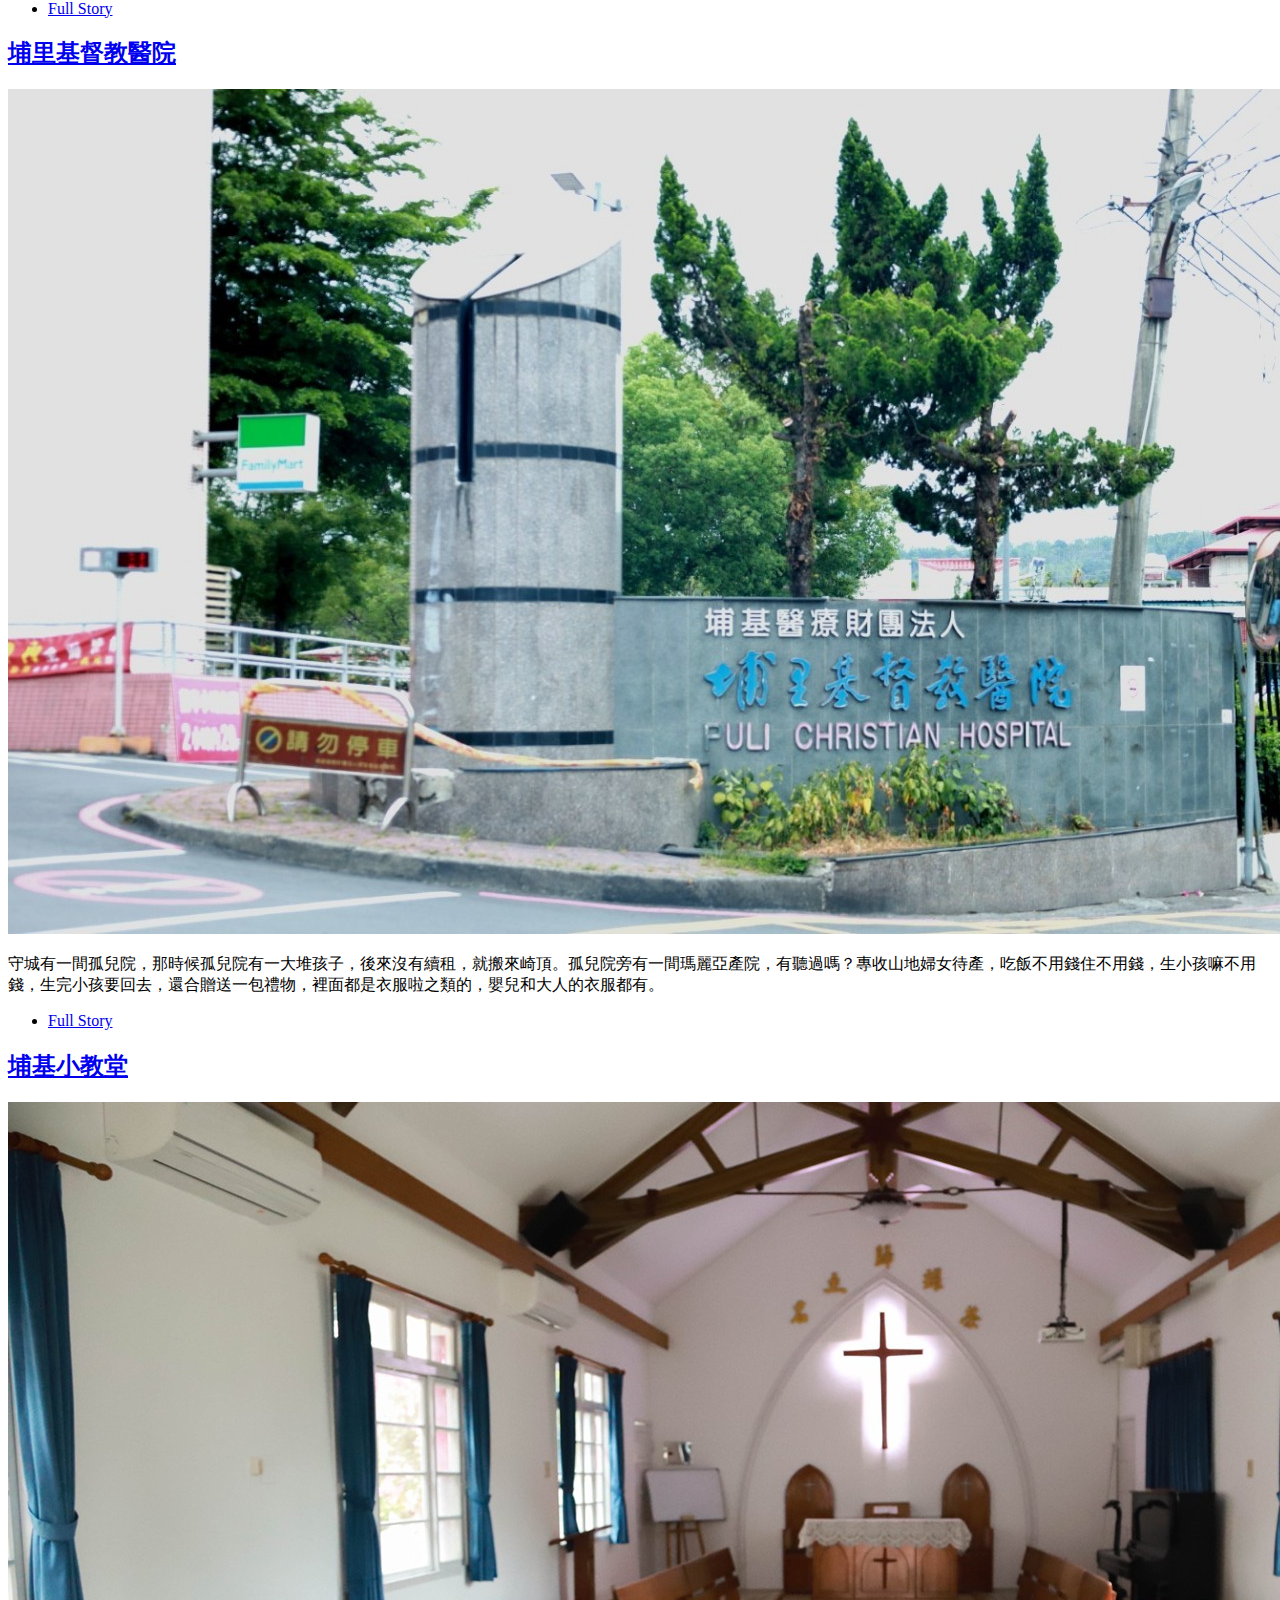
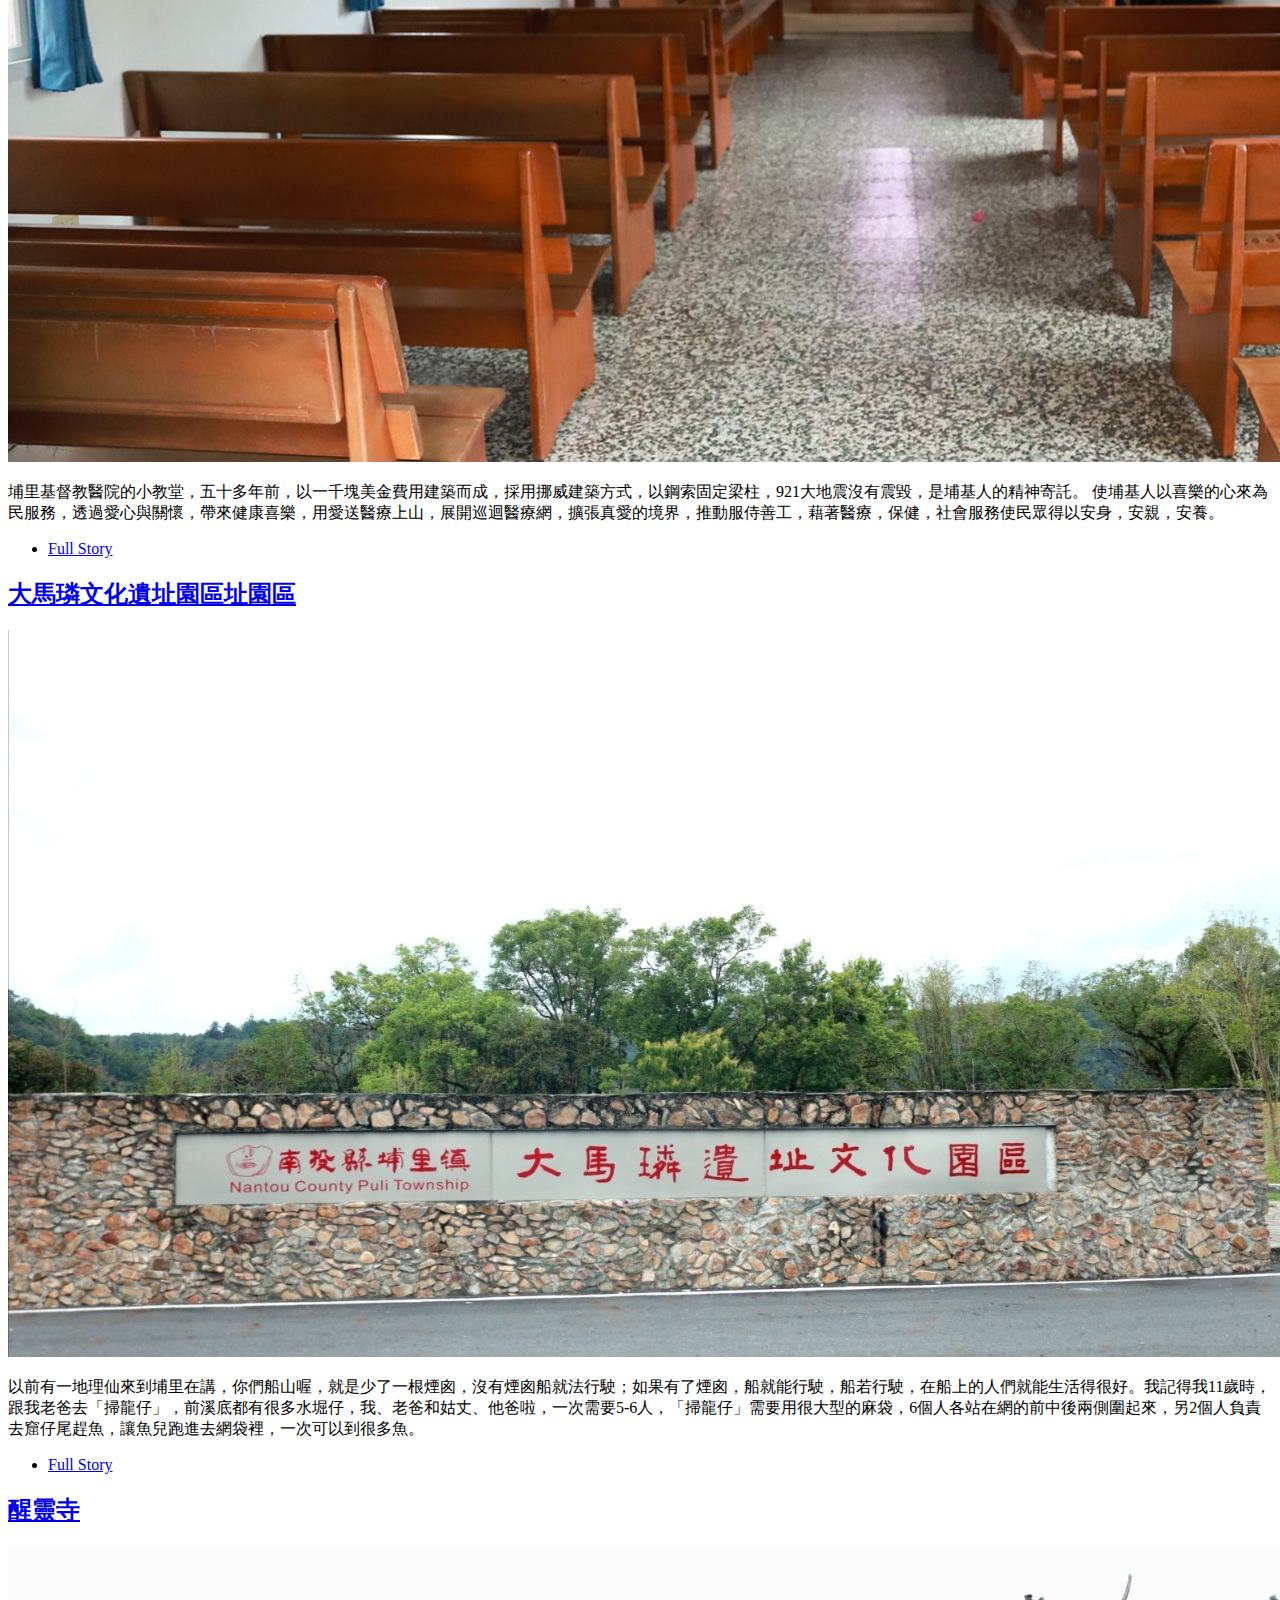
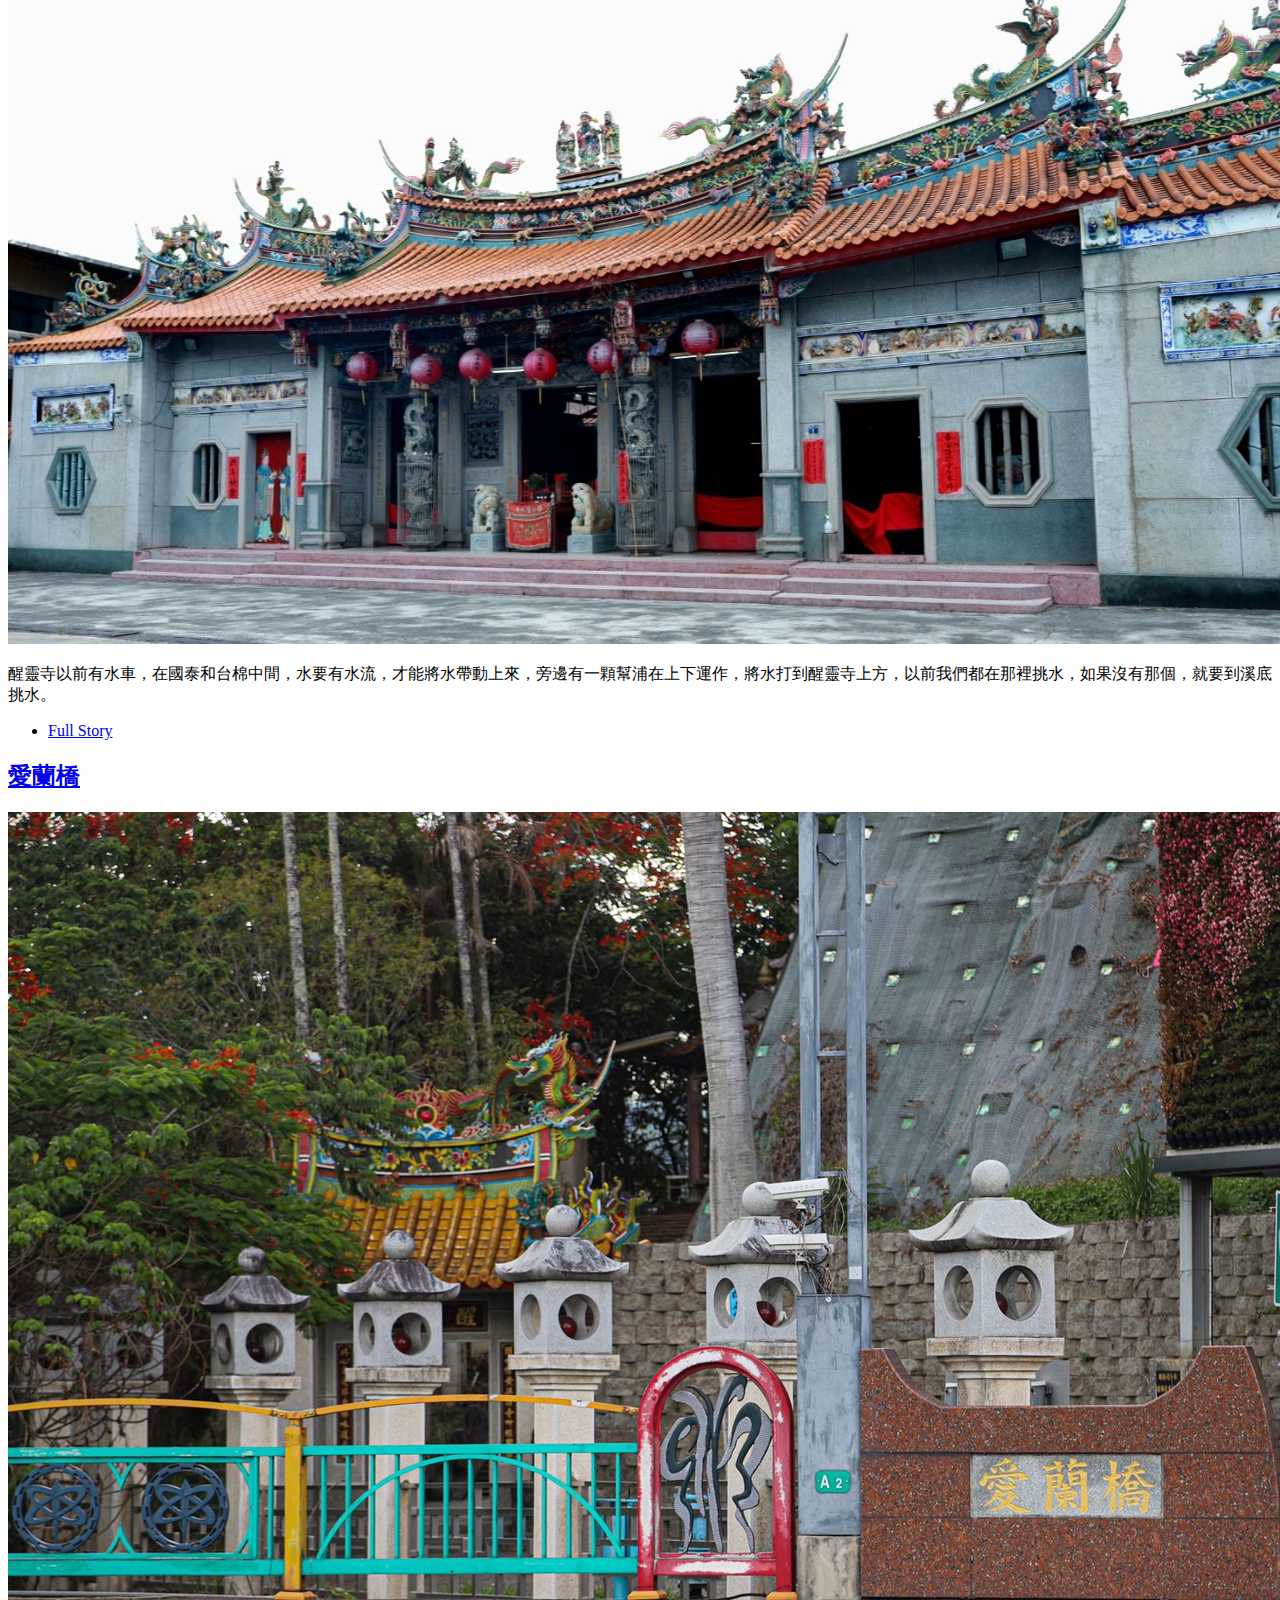
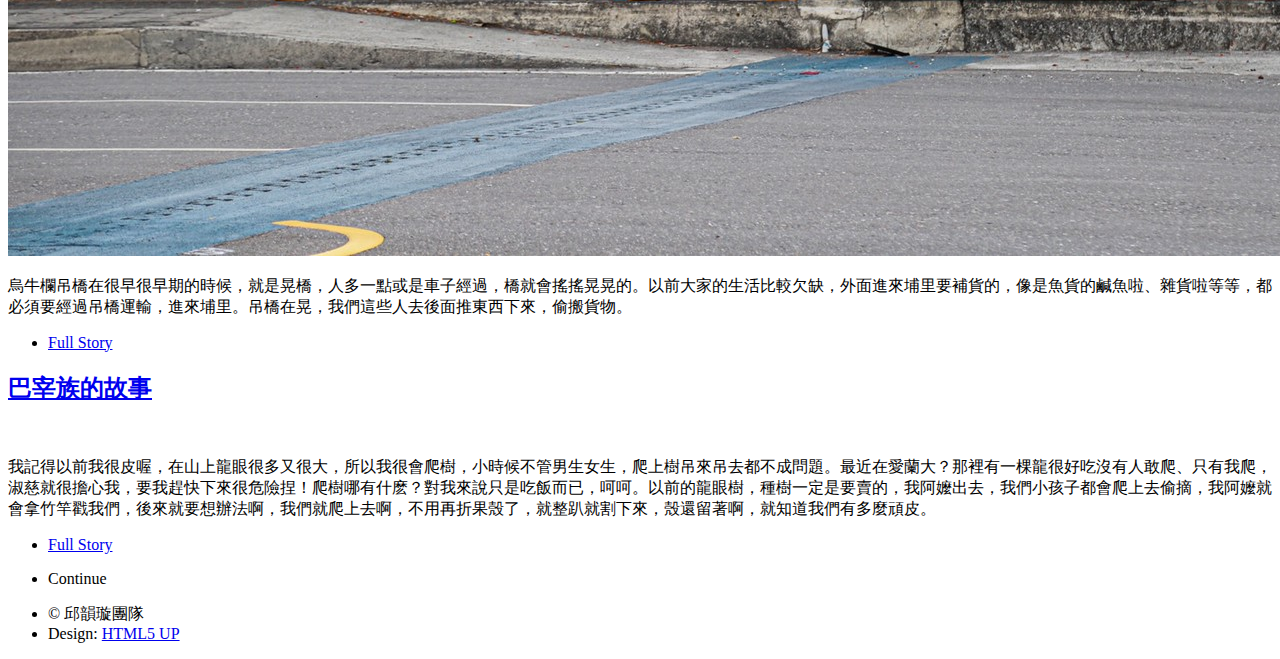
==== commit 6d5b19ba: "ver1.1" ====
--- a/index.html
+++ b/index.html
@@ -67,14 +67,14 @@
 									    <area id="area01" alt="黃望家古厝" title="黃望家古厝" 
 									    coords="573,503,502,509,496,611,870,614,873,515,824,509,824,426,786,361,617,364,580,422" shape="poly">
 									    <area id="area02" alt="廣興紙寮" title="廣興紙寮" coords="1129,1005,941,835" shape="rect">
-									    <area id="area03" alt="洗衣池" title="洗衣池" coords="765,1044,706,1047,629,1149,675,1273,1040,1282,1015,1137,972,1118,966,1059,836,1007" shape="poly">
-									    <area id="area04" alt="西鎮堂" title="西鎮堂" coords="1522,885,1287,721" shape="rect">
-									    <area id="area05" alt="無某崎" title="無某崎" coords="2145,1771,1908,1487" shape="rect">
-									    <area id="area06" alt="愛蘭基督長老教會" title="愛蘭基督長老教會" href="#artic3" coords="1750,1127,1750,1177,1688,1245,1688,1409,1886,1405,1886,1254,1818,1177,1818,1124" shape="poly">
+									    <area id="area03" alt="西鎮堂" title="西鎮堂" coords="1522,885,1287,721" shape="rect">
+									    <area id="area04" alt="洗衣池" title="洗衣池" coords="765,1044,706,1047,629,1149,675,1273,1040,1282,1015,1137,972,1118,966,1059,836,1007" shape="poly">
+									    <area id="area05" alt="愛蘭基督長老教會" title="愛蘭基督長老教會" href="#artic3" coords="1750,1127,1750,1177,1688,1245,1688,1409,1886,1405,1886,1254,1818,1177,1818,1124" shape="poly">
+									    <area id="area06" alt="無某崎" title="無某崎" coords="2145,1771,1908,1487" shape="rect">
 									    <area id="area07" alt="埔里基督教醫院" title="埔里基督教醫院" coords="2565,1126,2745,1272" shape="rect">
 									    <area id="area08" alt="埔基小教堂" title="埔基小教堂" coords="2865,1131,3004,1388" shape="rect">
-									    <area id="area09" alt="醒靈寺" title="醒靈寺"  coords="3220,1694,2812,1512" shape="rect">
-									    <area id="area10" alt="大馬璘文化遺址園區址園區" title="大馬璘文化遺址園區址園區" coords="2442,1495,2667,1656" shape="rect">
+									    <area id="area09" alt="大馬璘文化遺址園區址園區" title="大馬璘文化遺址園區址園區" coords="2442,1495,2667,1656" shape="rect">
+									    <area id="area10" alt="醒靈寺" title="醒靈寺"  coords="3220,1694,2812,1512" shape="rect">
 									    <area id="area11" alt="愛蘭橋" title="愛蘭橋" coords="3140,1762,3486,1910" shape="rect">
 									    <area id="area12" alt="巴宰族" title="巴宰族" coords="2633,105,2646,77,2664,0,2711,0,2692,74,2707,99,2720,117,2707,142,2732,173,2757,12,2778,12,2757,232,2806,219,2822,253,2760,303,2732,491,2745,541,2704,572,2596,547,2596,495,2633,476,2621,403,2599,381,2599,303,2565,260,2581,213,2602,173,2627,148" shape="poly">
 									    <area id="area13" alt="Rabbit!" title="Rabbit!" coords="228,1705,200,1615,283,1587,311,1649,385,1699,397,1854,428,1888,404,1956,181,1982,123,1940,89,1843,98,1800,138,1797,243,1748" shape="poly">
@@ -82,14 +82,14 @@
 							</article>
 						<!-- stories' iframe -->
 							<div id="iframe" style="display: none;">	
-							</div>					
+							</div>	
 						<!-- Posts -->
 							<section id="posts" class="posts">
 								<article id="story-01">
 									<header>
 										<h2><a href="#">黃望家古厝</a></h2>
 									</header>
-									<a  class="image fit"><img src="images/pic02.jpg" alt="" /></a>
+									<a  class="image fit"><img src="images/pic01.jpg" alt="" /></a>
 									<p>
 										家裡是土角厝，正身護龍，圍牆都有圍起來這樣。有一回，埔里國中教書結束了，要去做體操，那一天早上我跟姪子很早就起床了，三點多就起來了，好像看到有一個人，戴著一頂帽子、黑黑的，在牆邊。我跟姪女看到之後感到很害怕，就趕快跑走，跑到一段路後往家裡看，看到一個人，腳沒有踩地，身高沒有兩尺高，看見後還是趕快跑遠遠的。那是我親眼看到的，那個是什麼我也不知道。
 									</p>
@@ -101,68 +101,68 @@
 									<header>
 										<h2><a href="#">廣興紙寮</a></h2>
 									</header>
+									<a href="#" class="image fit"><img src="images/pic02.jpg" alt="" /></a>
+									<p>
+										出生於埔里愛蘭台地的黃耀東先生，在35歲那年有鑑於當時埔里紙業的蓬勃發展，以及愛蘭台地水質良好的造紙條件下，於民國54年創立「廣興製紙加工所」，投入埔里手工造紙業的行列，草創初期是一間規模不大的加工所，雖然是以代工為主，但黃老先生同時也致力於手工紙的研發改良以提高品質。
+									</p>
+									<ul class="actions special">
+										<li><a href="#" class="button">Full Story</a></li>
+									</ul>
+								</article>
+								<article id="story-03">
+									<header>
+										<h2><a href="#">西鎮堂</a></h2>
+									</header>
 									<a href="#" class="image fit"><img src="images/pic03.jpg" alt="" /></a>
 									<p>
-										出生於埔里愛蘭台地的黃耀東先生，在35歲那年有鑑於當時埔里紙業的蓬勃發展，以及愛蘭台地水質良好的造紙條件下，於民國54年創立「廣興製紙加工所」，投入埔里手工造紙業的行列，草創初期是一間規模不大的加工所，雖然是以代工為主，但黃老先生同時也致力於手工紙的研發改良以提高品質。
-									</p>
-									<ul class="actions special">
-										<li><a href="#" class="button">Full Story</a></li>
-									</ul>
-								</article>
-								<article id="story-03">
-									<header>
-										<h2><a href="#">西鎮堂</a></h2>
+										朱彩雲女士54年嫁來這一庄，那時候西鎮堂很興旺，興到人家請去辦事，都會請到家裡做。我婆婆不時人不舒服、不順啦，傍晚就把大聖君的乩童請到我家，在那裡辦事，請教所有疑難雜症，都會覺得有解決。庄仔底有一位歐巴桑，本來人好好的，突然有一天來渾身不舒服，胡言亂語，大聖君降駕時一直跳，跳到他們家去，從箱子拿出劍，以前乩童都拿寶劍，指著某東西說：「從這個地方打開，裡面一定有東西」打開箱子真的有發現一張符仔，你看大聖君有靈驗，原來是被放符啦，所以精神差，大聖君做完後，拿掉符仔，還替她解決，她就恢復原來的樣子了。
+									</p>
+									<ul class="actions special">
+										<li><a href="#" class="button">Full Story</a></li>
+									</ul>
+								</article>
+								<article id="story-04">
+									<header>
+										<h2><a href="#">洗衣池</a></h2>
 									</header>
 									<a href="#" class="image fit"><img src="images/pic04.jpg" alt="" /></a>
 									<p>
-										朱彩雲女士54年嫁來這一庄，那時候西鎮堂很興旺，興到人家請去辦事，都會請到家裡做。我婆婆不時人不舒服、不順啦，傍晚就把大聖君的乩童請到我家，在那裡辦事，請教所有疑難雜症，都會覺得有解決。庄仔底有一位歐巴桑，本來人好好的，突然有一天來渾身不舒服，胡言亂語，大聖君降駕時一直跳，跳到他們家去，從箱子拿出劍，以前乩童都拿寶劍，指著某東西說：「從這個地方打開，裡面一定有東西」打開箱子真的有發現一張符仔，你看大聖君有靈驗，原來是被放符啦，所以精神差，大聖君做完後，拿掉符仔，還替她解決，她就恢復原來的樣子了。
-									</p>
-									<ul class="actions special">
-										<li><a href="#" class="button">Full Story</a></li>
-									</ul>
-								</article>
-								<article id="story-04">
-									<header>
-										<h2><a href="#">洗衣池</a></h2>
+										我們鐵山有一個水源，是製造紹興酒的，我們村裡的婦女喔，都去那個水源，用石頭堆疊起一個水池，大家都在那裡洗衣服，聊八卦，消息的轉運站，地方有什麼消息，在那裡就可以知道了。那個水源很好，在下面那裡，前面會湧泉。以前我們婦女都去那邊洗衣服。
+									</p>
+									<ul class="actions special">
+										<li><a href="#" class="button">Full Story</a></li>
+									</ul>
+								</article>
+								<article id="story-05">
+									<header>
+										<h2><a href="#">愛蘭基督長老教會</a></h2>
 									</header>
 									<a href="#" class="image fit"><img src="images/pic05.jpg" alt="" /></a>
 									<p>
-										我們鐵山有一個水源，是製造紹興酒的，我們村裡的婦女喔，都去那個水源，用石頭堆疊起一個水池，大家都在那裡洗衣服，聊八卦，消息的轉運站，地方有什麼消息，在那裡就可以知道了。那個水源很好，在下面那裡，前面會湧泉。以前我們婦女都去那邊洗衣服。
-									</p>
-									<ul class="actions special">
-										<li><a href="#" class="button">Full Story</a></li>
-									</ul>
-								</article>
-								<article id="story-05">
-									<header>
-										<h2><a href="#">愛蘭基督長老教會</a></h2>
+										位於埔里愛蘭台地上的愛蘭教會是一間以巴宰族人為主體的教會，1865年英國基督長老教會透過醫療宣教將福音傳入台灣，平埔族成為最早接受基督教信仰的族群，本論文即以巴宰族群為例，從歷史變遷角度探討埔里愛蘭教會的設立其發展過程。
+									</p>
+									<ul class="actions special">
+										<li><a href="#" class="button">Full Story</a></li>
+									</ul>
+								</article>
+								<article id="story-06">
+									<header>
+										<h2><a href="#">無某崎</a></h2>
 									</header>
 									<a href="#" class="image fit"><img src="images/pic06.jpg" alt="" /></a>
 									<p>
-										位於埔里愛蘭台地上的愛蘭教會是一間以巴宰族人為主體的教會，1865年英國基督長老教會透過醫療宣教將福音傳入台灣，平埔族成為最早接受基督教信仰的族群，本論文即以巴宰族群為例，從歷史變遷角度探討埔里愛蘭教會的設立其發展過程。
-									</p>
-									<ul class="actions special">
-										<li><a href="#" class="button">Full Story</a></li>
-									</ul>
-								</article>
-								<article id="story-06">
-									<header>
-										<h2><a href="#">無某崎</a></h2>
+										以前以前我們這裡的男生都娶不到老婆，因為別人探聽到嫁來愛蘭的人都需要挑水，因為需要挑水，所以很多女生聽到之後都不敢嫁過來在這裡。
+									</p>
+									<ul class="actions special">
+										<li><a href="#" class="button">Full Story</a></li>
+									</ul>
+								</article>
+								<article id="story-07">
+									<header>
+										<h2><a href="#">埔里基督教醫院</a></h2>
 									</header>
 									<a href="#" class="image fit"><img src="images/pic07.jpg" alt="" /></a>
 									<p>
-										以前以前我們這裡的男生都娶不到老婆，因為別人探聽到嫁來愛蘭的人都需要挑水，因為需要挑水，所以很多女生聽到之後都不敢嫁過來在這裡。
-									</p>
-									<ul class="actions special">
-										<li><a href="#" class="button">Full Story</a></li>
-									</ul>
-								</article>
-								<article id="story-07">
-									<header>
-										<h2><a href="#">埔里基督教醫院</a></h2>
-									</header>
-									<a href="#" class="image fit"><img src="images/pic02.jpg" alt="" /></a>
-									<p>
 										守城有一間孤兒院，那時候孤兒院有一大堆孩子，後來沒有續租，就搬來崎頂。孤兒院旁有一間瑪麗亞產院，有聽過嗎？專收山地婦女待產，吃飯不用錢住不用錢，生小孩嘛不用錢，生完小孩要回去，還合贈送一包禮物，裡面都是衣服啦之類的，嬰兒和大人的衣服都有。
 									</p>
 									<ul class="actions special">
@@ -173,7 +173,7 @@
 									<header>
 										<h2><a href="#">埔基小教堂</a></h2>
 									</header>
-									<a href="#" class="image fit"><img src="images/pic03.jpg" alt="" /></a>
+									<a href="#" class="image fit"><img src="images/pic08.jpg" alt="" /></a>
 									<p>
 										埔里基督教醫院的小教堂，五十多年前，以一千塊美金費用建築而成，採用挪威建築方式，以鋼索固定梁柱，921大地震沒有震毀，是埔基人的精神寄託。 使埔基人以喜樂的心來為民服務，透過愛心與關懷，帶來健康喜樂，用愛送醫療上山，展開巡迴醫療網，擴張真愛的境界，推動服侍善工，藉著醫療，保健，社會服務使民眾得以安身，安親，安養。
 									</p>
@@ -185,7 +185,7 @@
 									<header>
 										<h2><a href="#">大馬璘文化遺址園區址園區</a></h2>
 									</header>
-									<a href="#" class="image fit"><img src="images/pic04.jpg" alt="" /></a>
+									<a href="#" class="image fit"><img src="images/pic09.jpg" alt="" /></a>
 									<p>
 										以前有一地理仙來到埔里在講，你們船山喔，就是少了一根煙囪，沒有煙囪船就法行駛；如果有了煙囪，船就能行駛，船若行駛，在船上的人們就能生活得很好。我記得我11歲時，跟我老爸去「掃龍仔」，前溪底都有很多水堀仔，我、老爸和姑丈、他爸啦，一次需要5-6人，「掃龍仔」需要用很大型的麻袋，6個人各站在網的前中後兩側圍起來，另2個人負責去窟仔尾趕魚，讓魚兒跑進去網袋裡，一次可以到很多魚。
 									</p>
@@ -197,7 +197,7 @@
 									<header>
 										<h2><a href="#">醒靈寺</a></h2>
 									</header>
-									<a href="#" class="image fit"><img src="images/pic05.jpg" alt="" /></a>
+									<a href="#" class="image fit"><img src="images/pic10.jpg" alt="" /></a>
 									<p>
 										醒靈寺以前有水車，在國泰和台棉中間，水要有水流，才能將水帶動上來，旁邊有一顆幫浦在上下運作，將水打到醒靈寺上方，以前我們都在那裡挑水，如果沒有那個，就要到溪底挑水。
 									</p>
@@ -209,19 +209,19 @@
 									<header>
 										<h2><a href="#">愛蘭橋</a></h2>
 									</header>
+									<a href="#" class="image fit"><img src="images/pic11.jpg" alt="" /></a>
+									<p>
+										烏牛欄吊橋在很早很早期的時候，就是晃橋，人多一點或是車子經過，橋就會搖搖晃晃的。以前大家的生活比較欠缺，外面進來埔里要補貨的，像是魚貨的鹹魚啦、雜貨啦等等，都必須要經過吊橋運輸，進來埔里。吊橋在晃，我們這些人去後面推東西下來，偷搬貨物。
+									</p>
+									<ul class="actions special">
+										<li><a href="#" class="button">Full Story</a></li>
+									</ul>
+								</article>
+								<article id="story-12">
+									<header>
+										<h2><a href="#">巴宰族的故事</a></h2>
+									</header>
 									<a href="#" class="image fit"><img src="images/pic06.jpg" alt="" /></a>
-									<p>
-										烏牛欄吊橋在很早很早期的時候，就是晃橋，人多一點或是車子經過，橋就會搖搖晃晃的。以前大家的生活比較欠缺，外面進來埔里要補貨的，像是魚貨的鹹魚啦、雜貨啦等等，都必須要經過吊橋運輸，進來埔里。吊橋在晃，我們這些人去後面推東西下來，偷搬貨物。
-									</p>
-									<ul class="actions special">
-										<li><a href="#" class="button">Full Story</a></li>
-									</ul>
-								</article>
-								<article id="story-12">
-									<header>
-										<h2><a href="#">巴宰族的故事</a></h2>
-									</header>
-									<a href="#" class="image fit"><img src="images/pic07.jpg" alt="" /></a>
 									<p>
 										我記得以前我很皮喔，在山上龍眼很多又很大，所以我很會爬樹，小時候不管男生女生，爬上樹吊來吊去都不成問題。最近在愛蘭大？那裡有一棵龍很好吃沒有人敢爬、只有我爬，淑慈就很擔心我，要我趕快下來很危險捏！爬樹哪有什麽？對我來說只是吃飯而已，呵呵。以前的龍眼樹，種樹一定是要賣的，我阿嬤出去，我們小孩子都會爬上去偷摘，我阿嬤就會拿竹竿戳我們，後來就要想辦法啊，我們就爬上去啊，不用再折果殼了，就整趴就割下來，殼還留著啊，就知道我們有多麼頑皮。
 									</p>
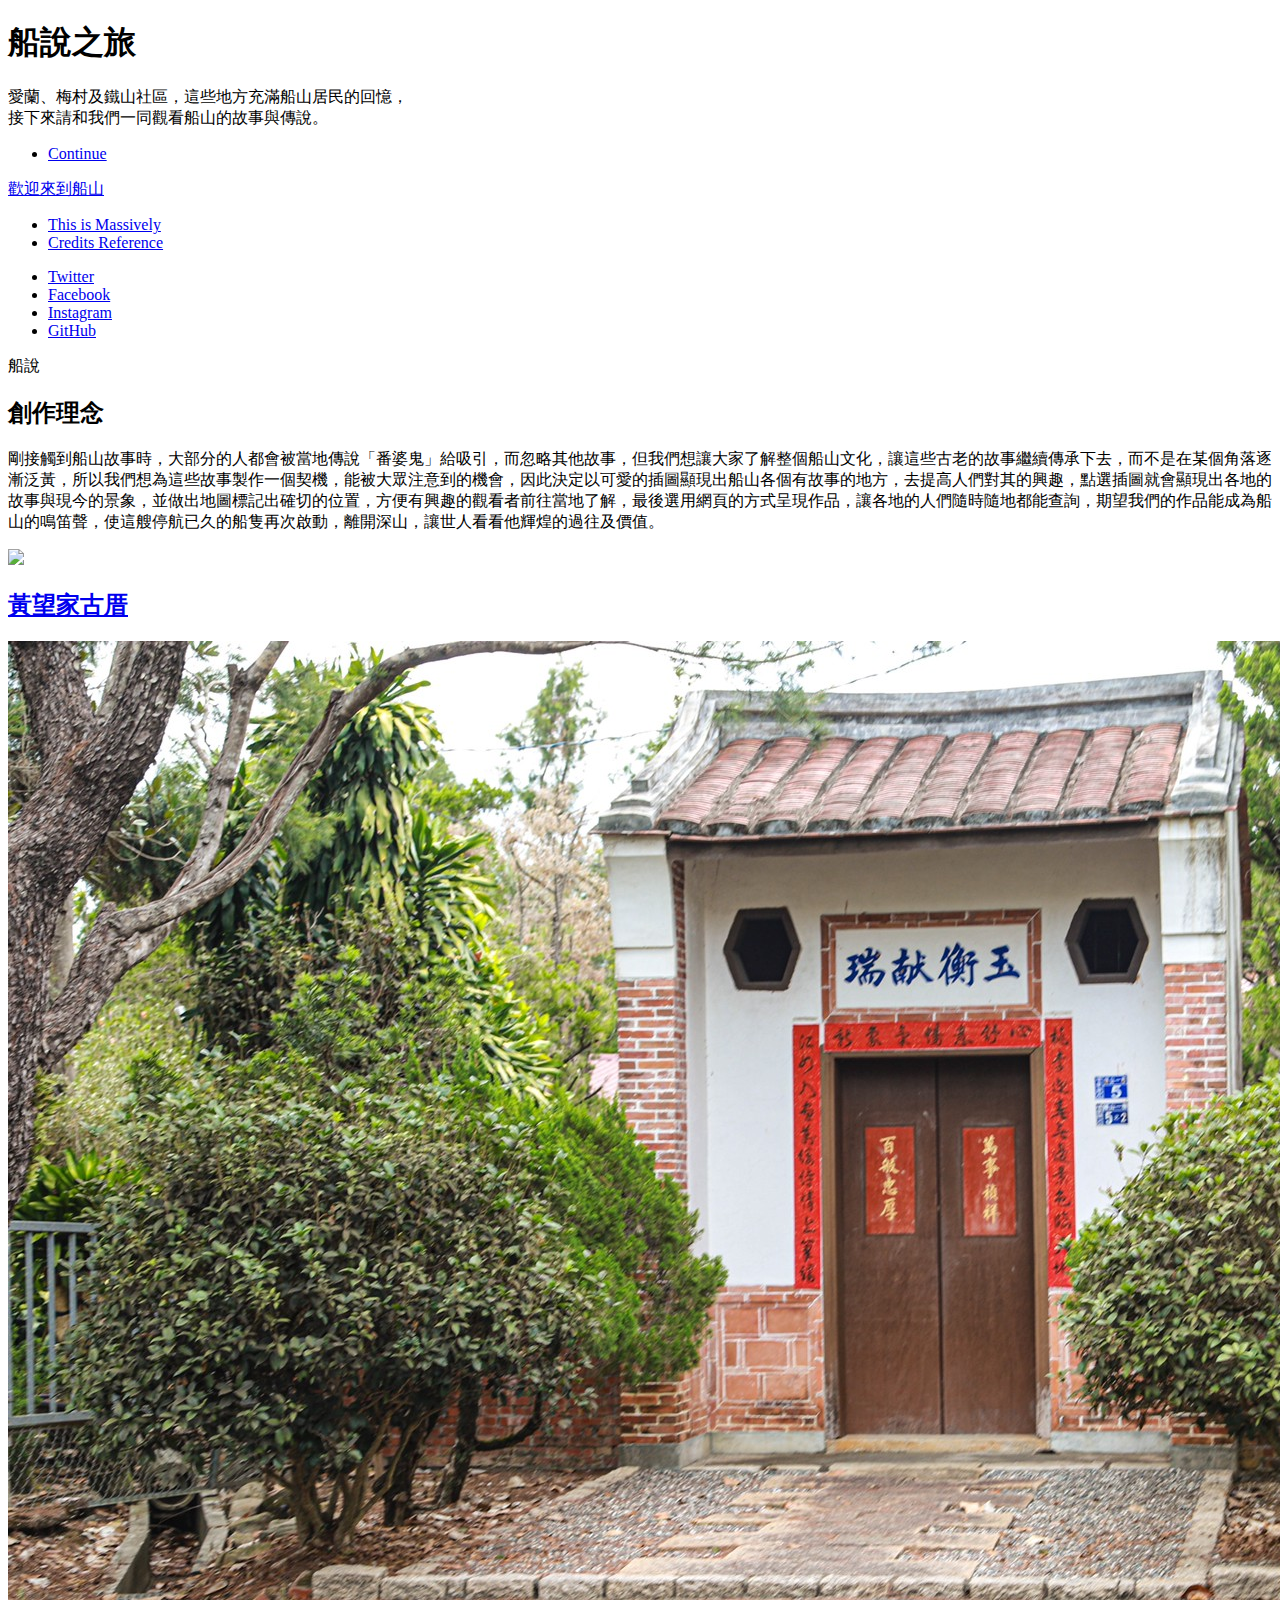
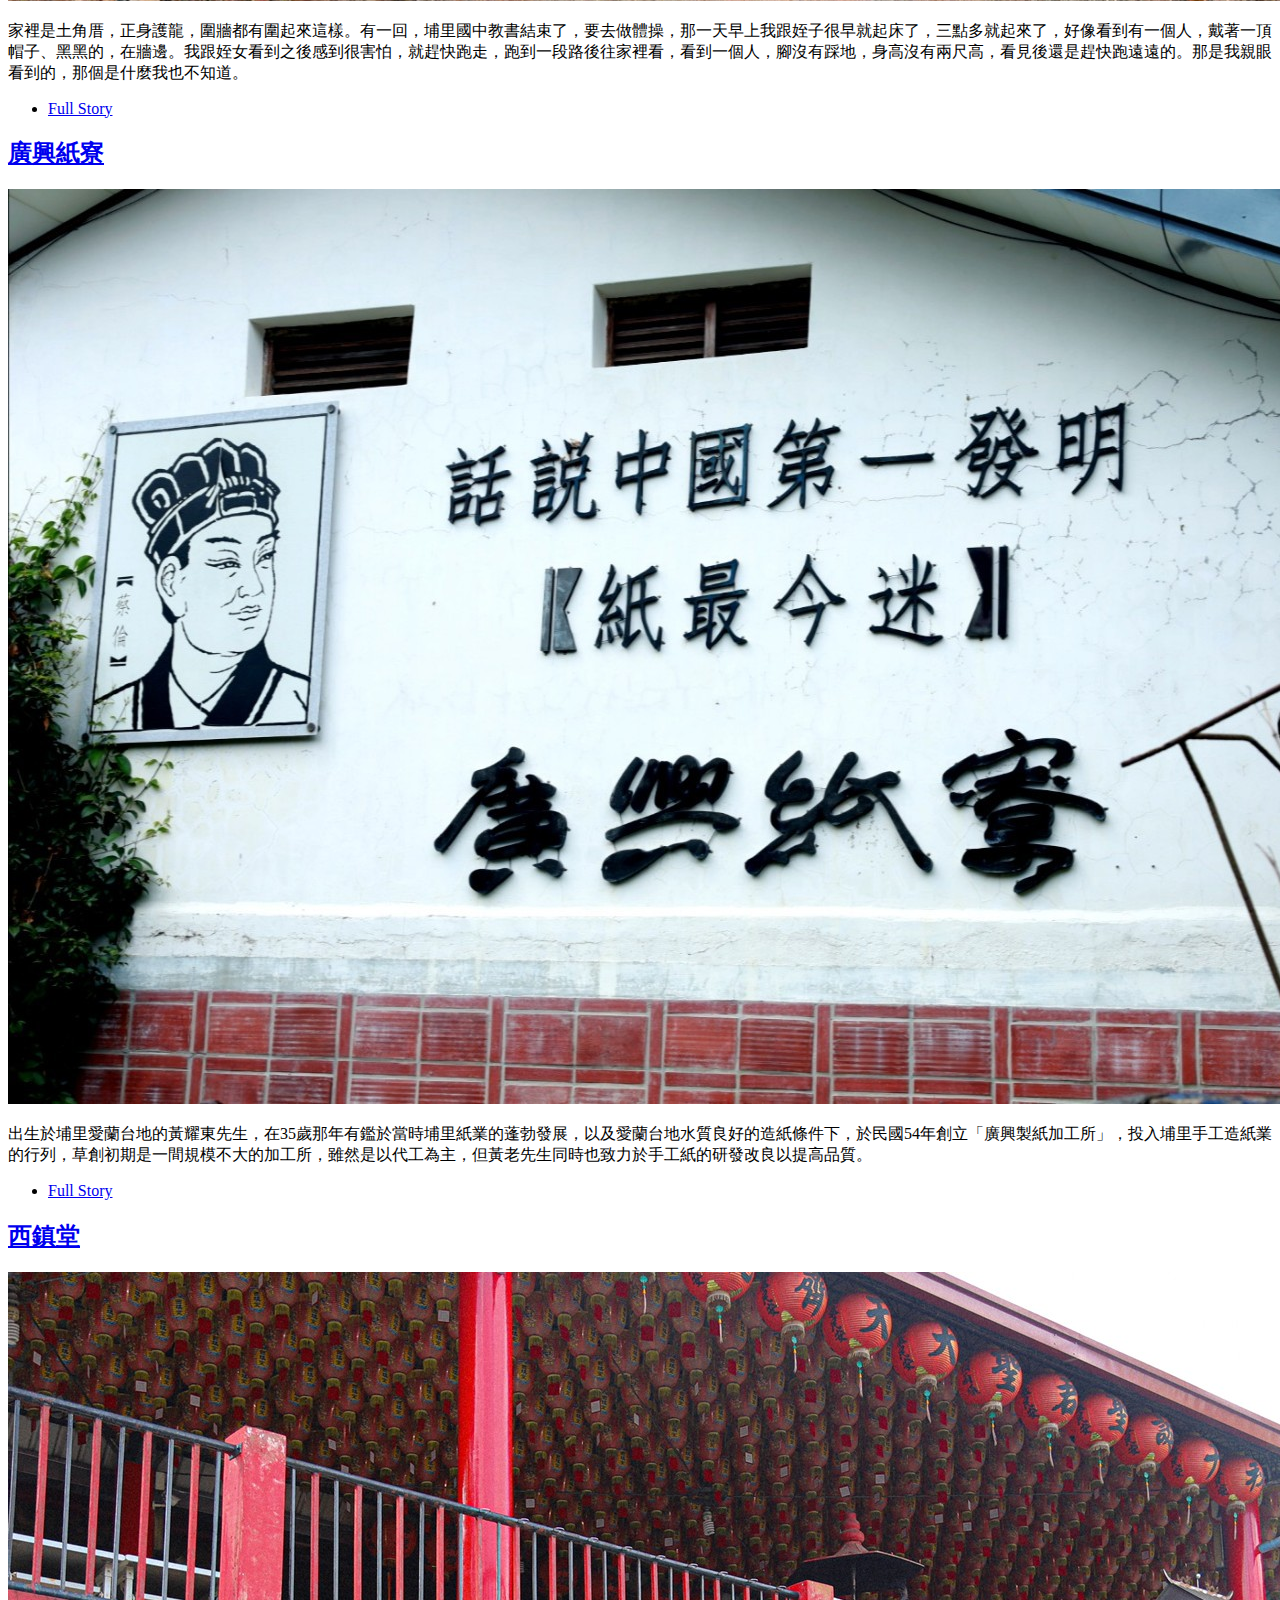
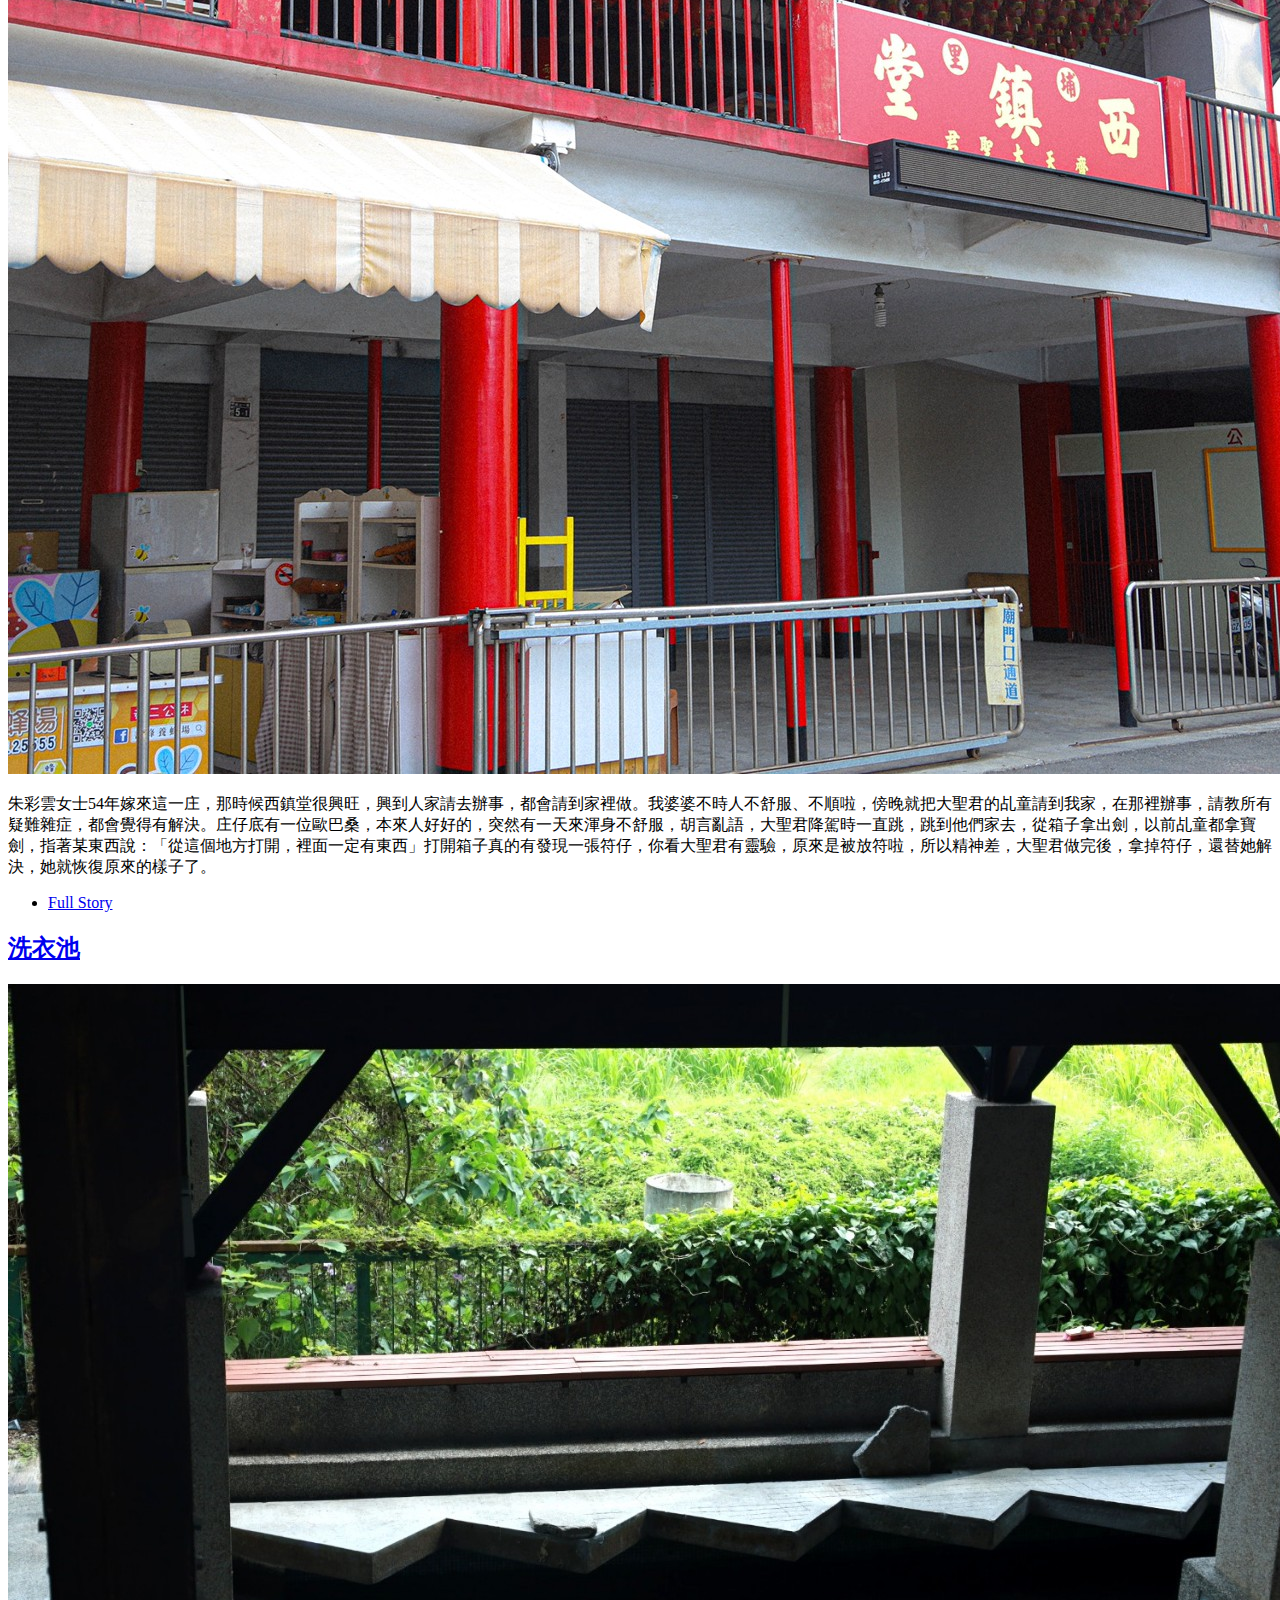
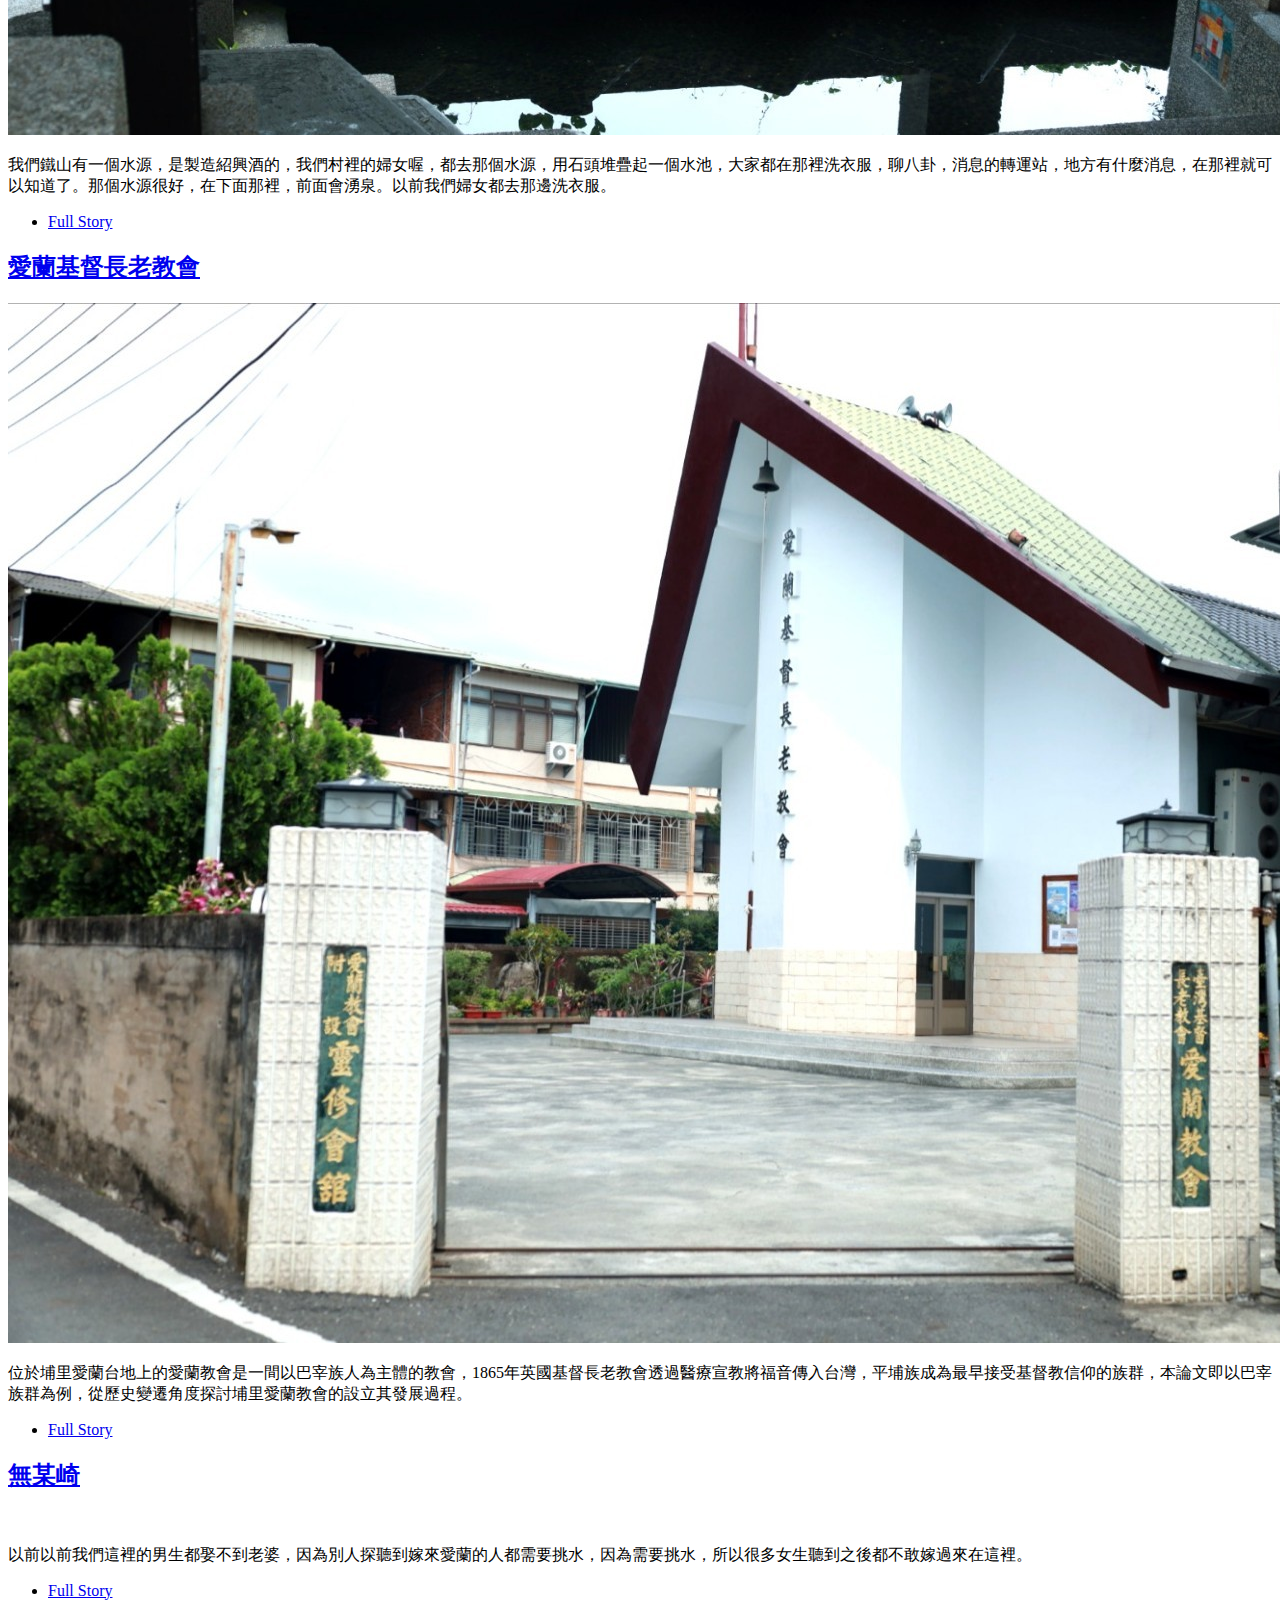
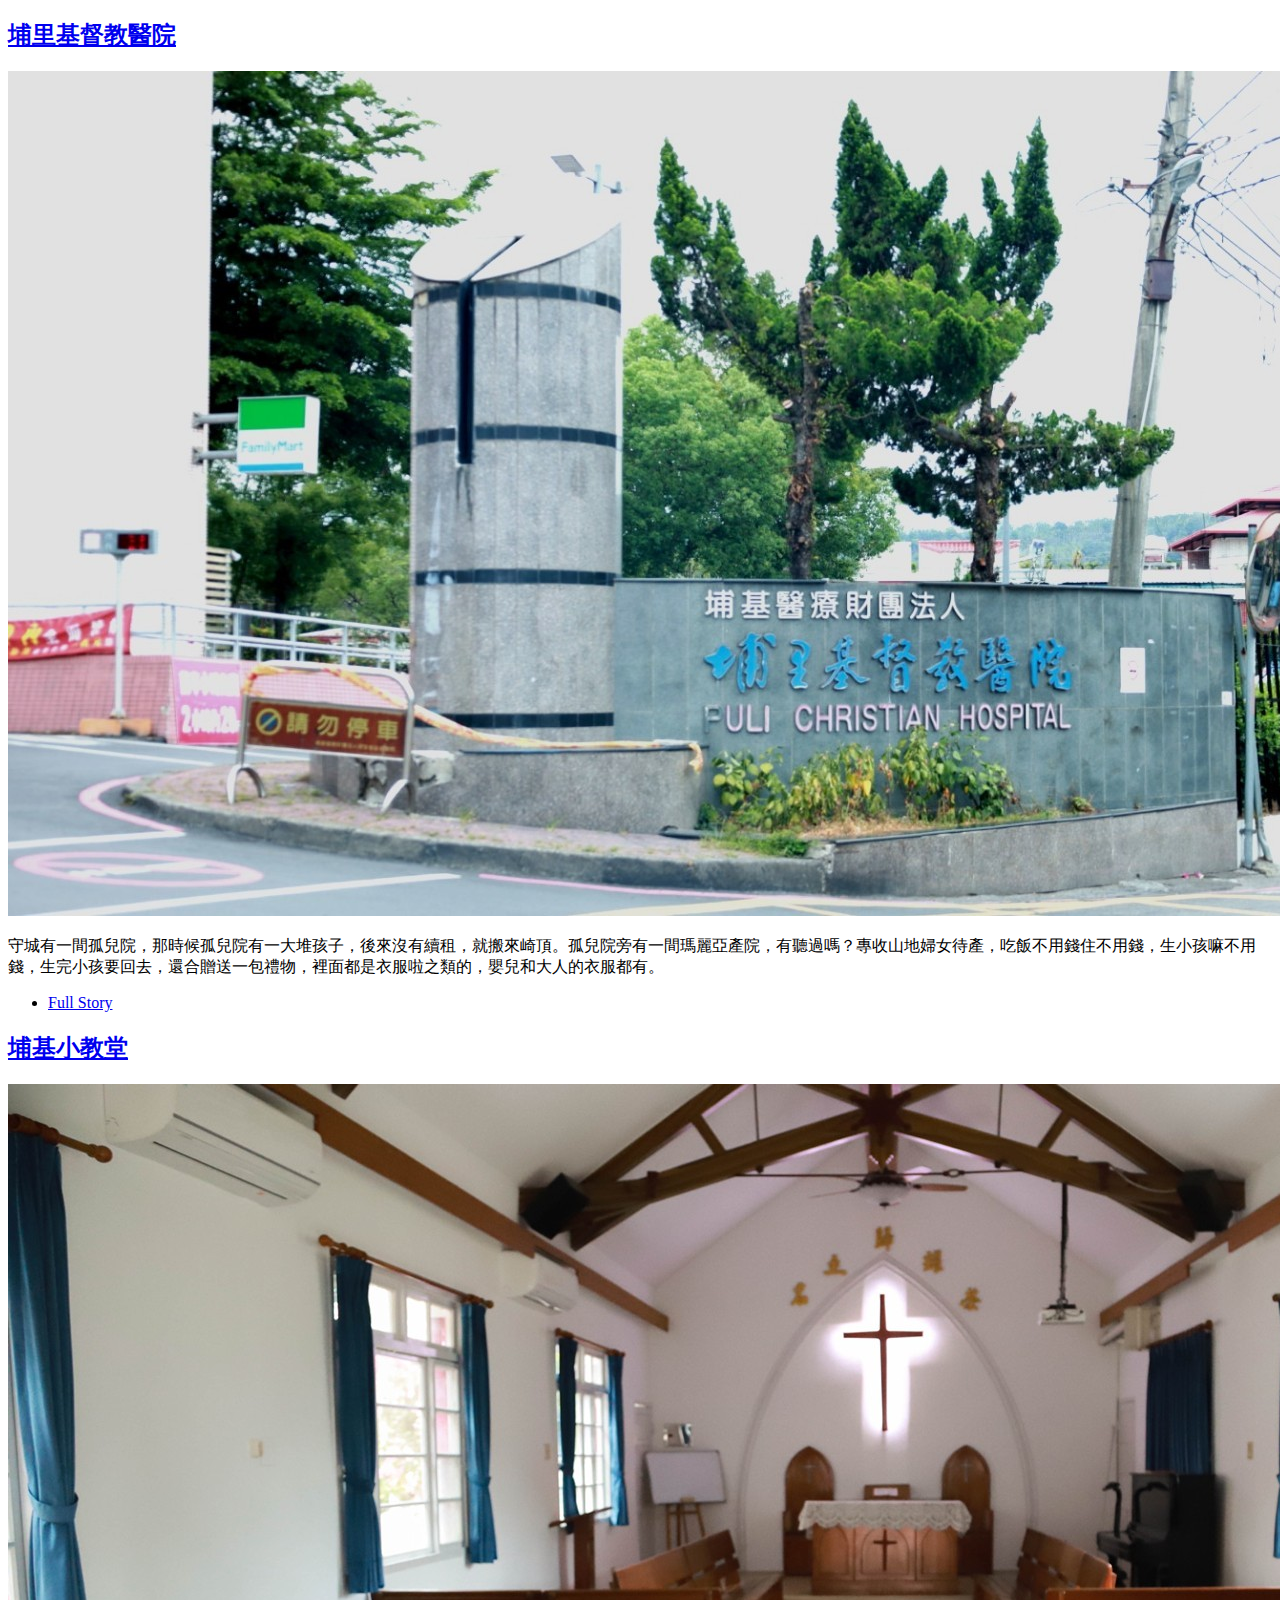
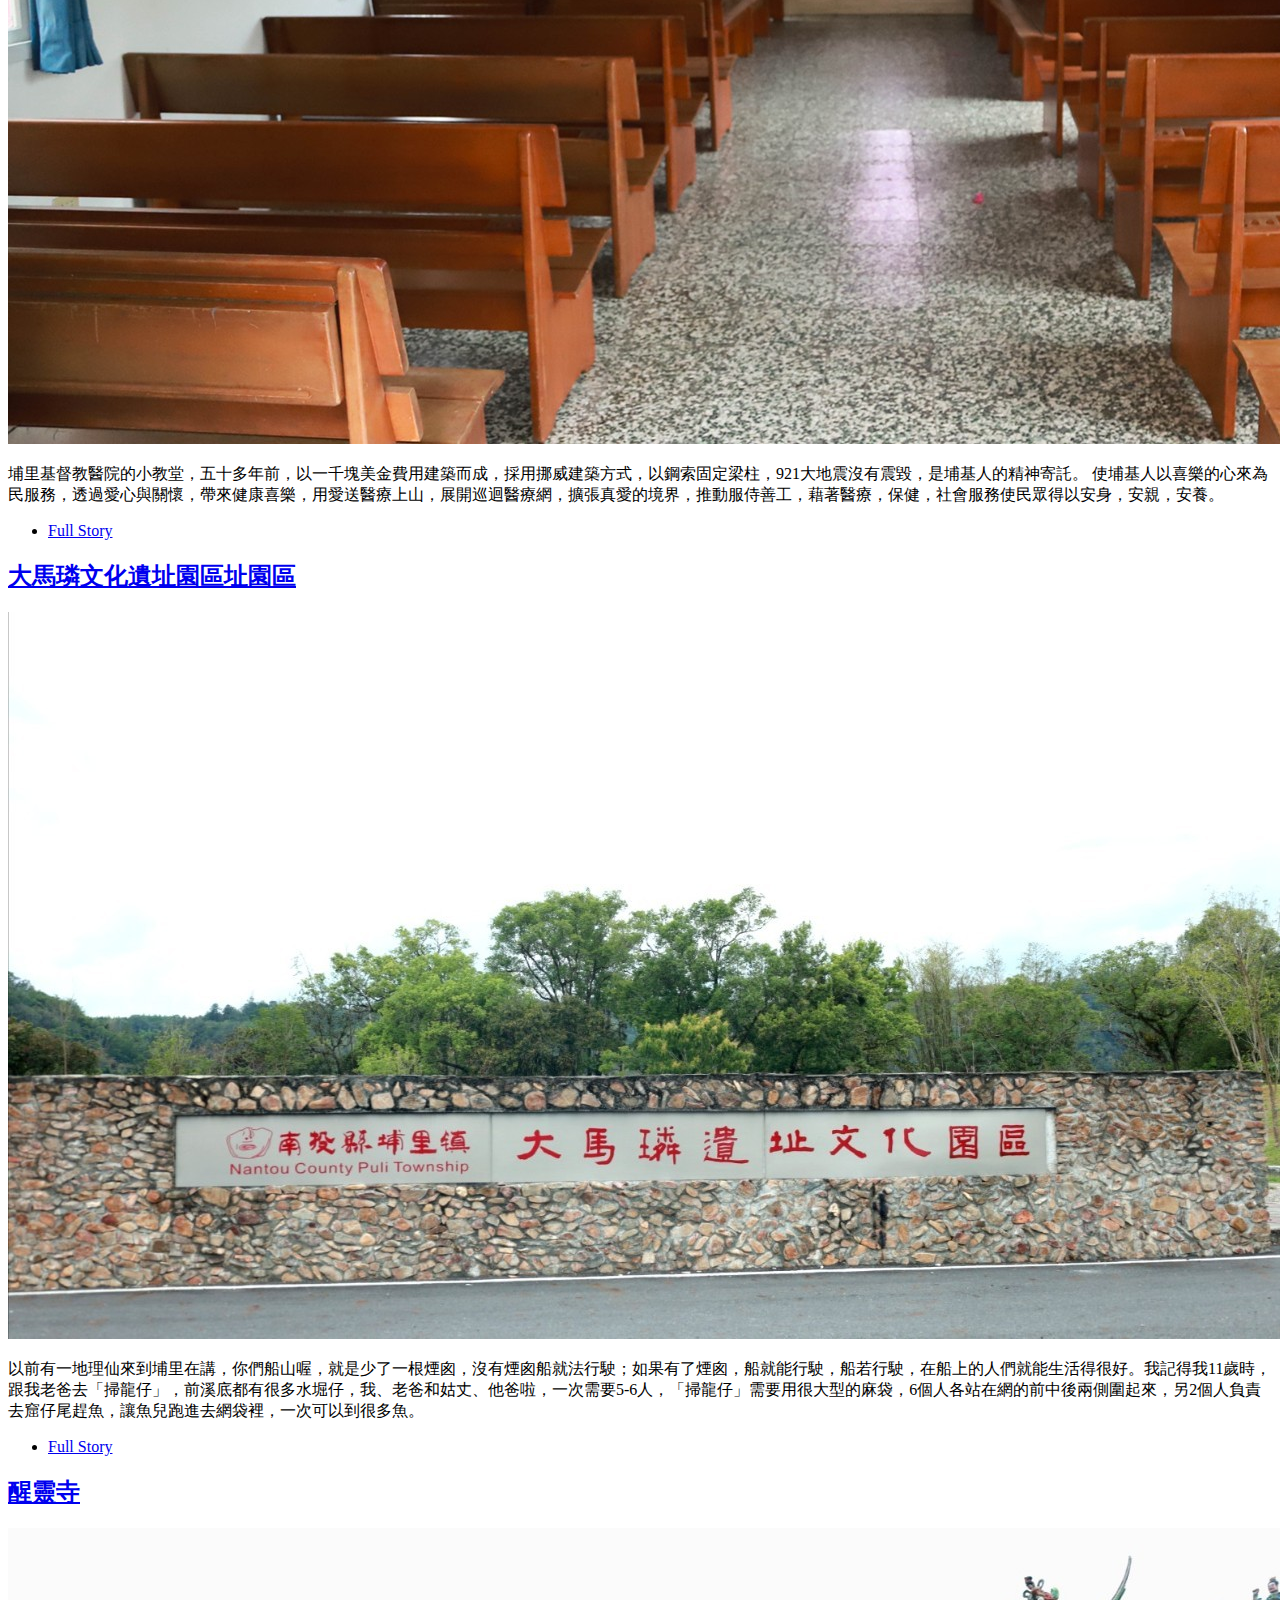
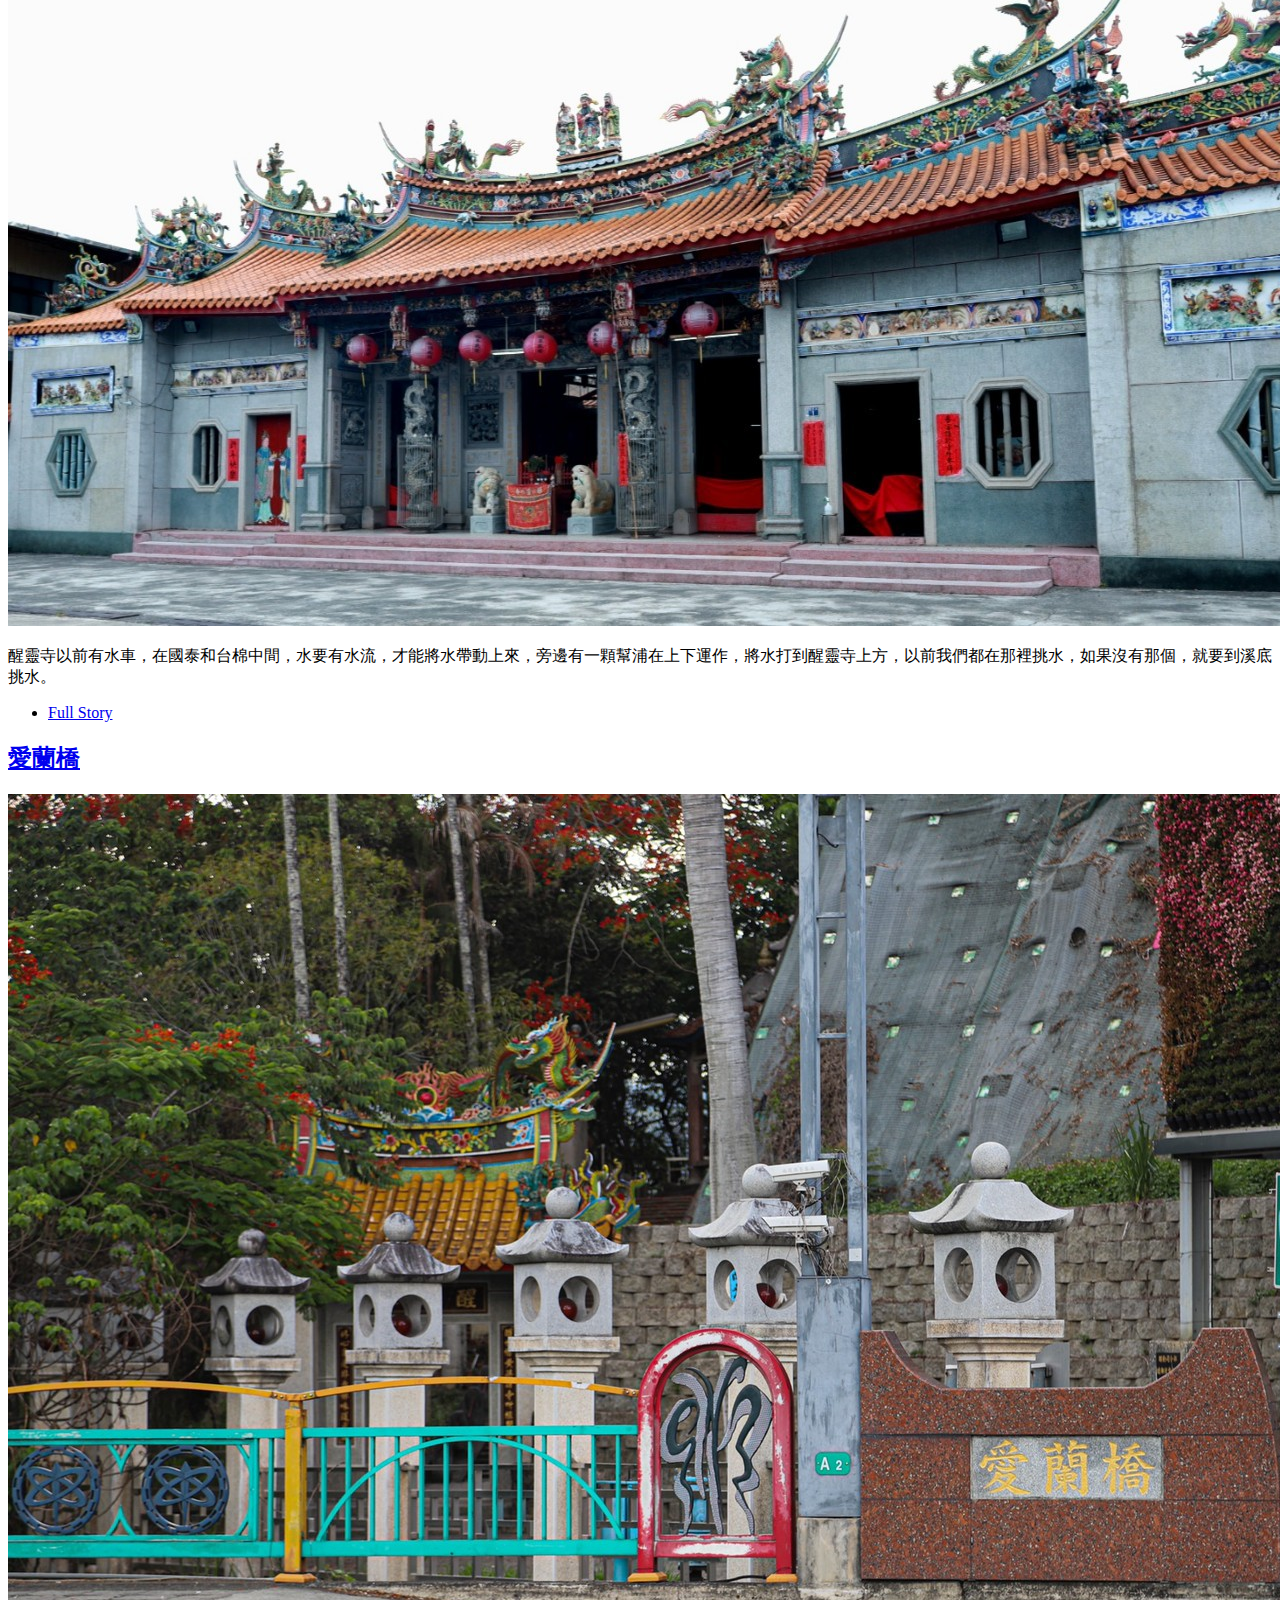
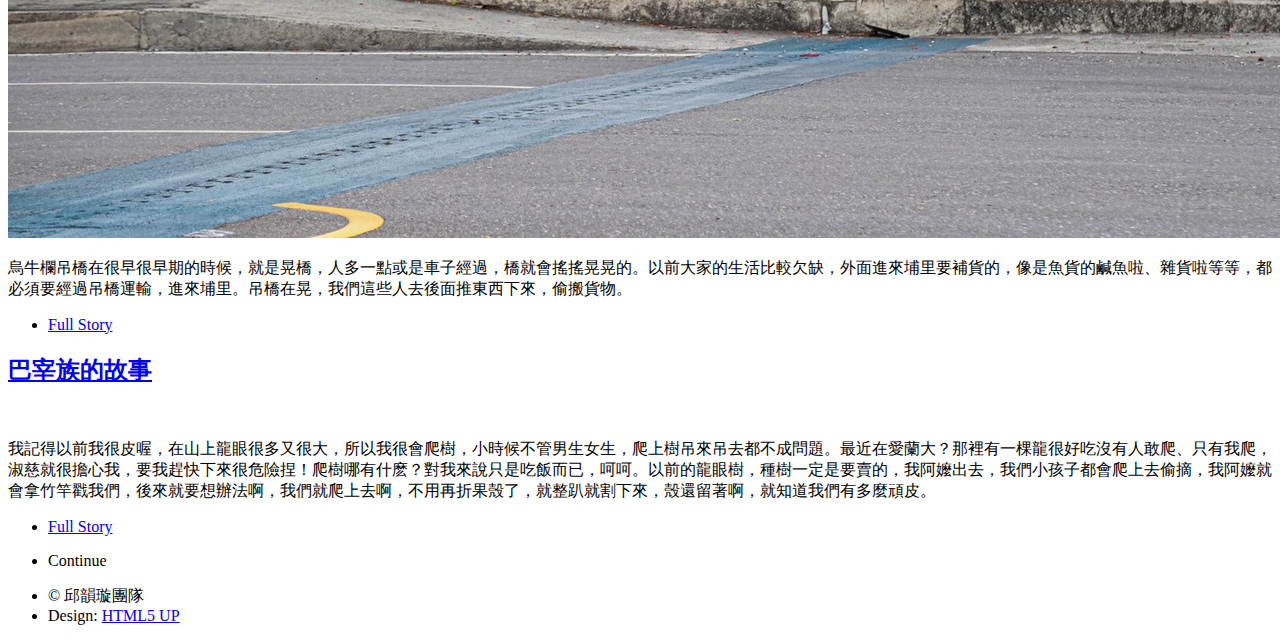
==== commit 0c76e553: "ver1.3" ====
--- a/index.html
+++ b/index.html
@@ -28,15 +28,15 @@
 
 				<!-- Header -->
 					<header id="header">
-						<a href="index.html" class="logo">還迎來到船山</a>
+						<a href="index.html" class="logo">歡迎來到船山</a>
 					</header>
 
 				<!-- Nav -->
 					<nav id="nav">
 						<ul class="links">
 							<li class="active"><a href="index.html">This is Massively</a></li>
-							<li><a href="generic.html">Generic Page</a></li>
-							<li><a href="elements.html">Elements Reference</a></li>
+							<!-- <li><a href="generic.html">Generic Page</a></li> -->
+							<li><a href="elements.html">Credits Reference</a></li>
 						</ul>
 						<ul class="icons">
 							<li><a href="#" class="icon brands fa-twitter"><span class="label">Twitter</span></a></li>
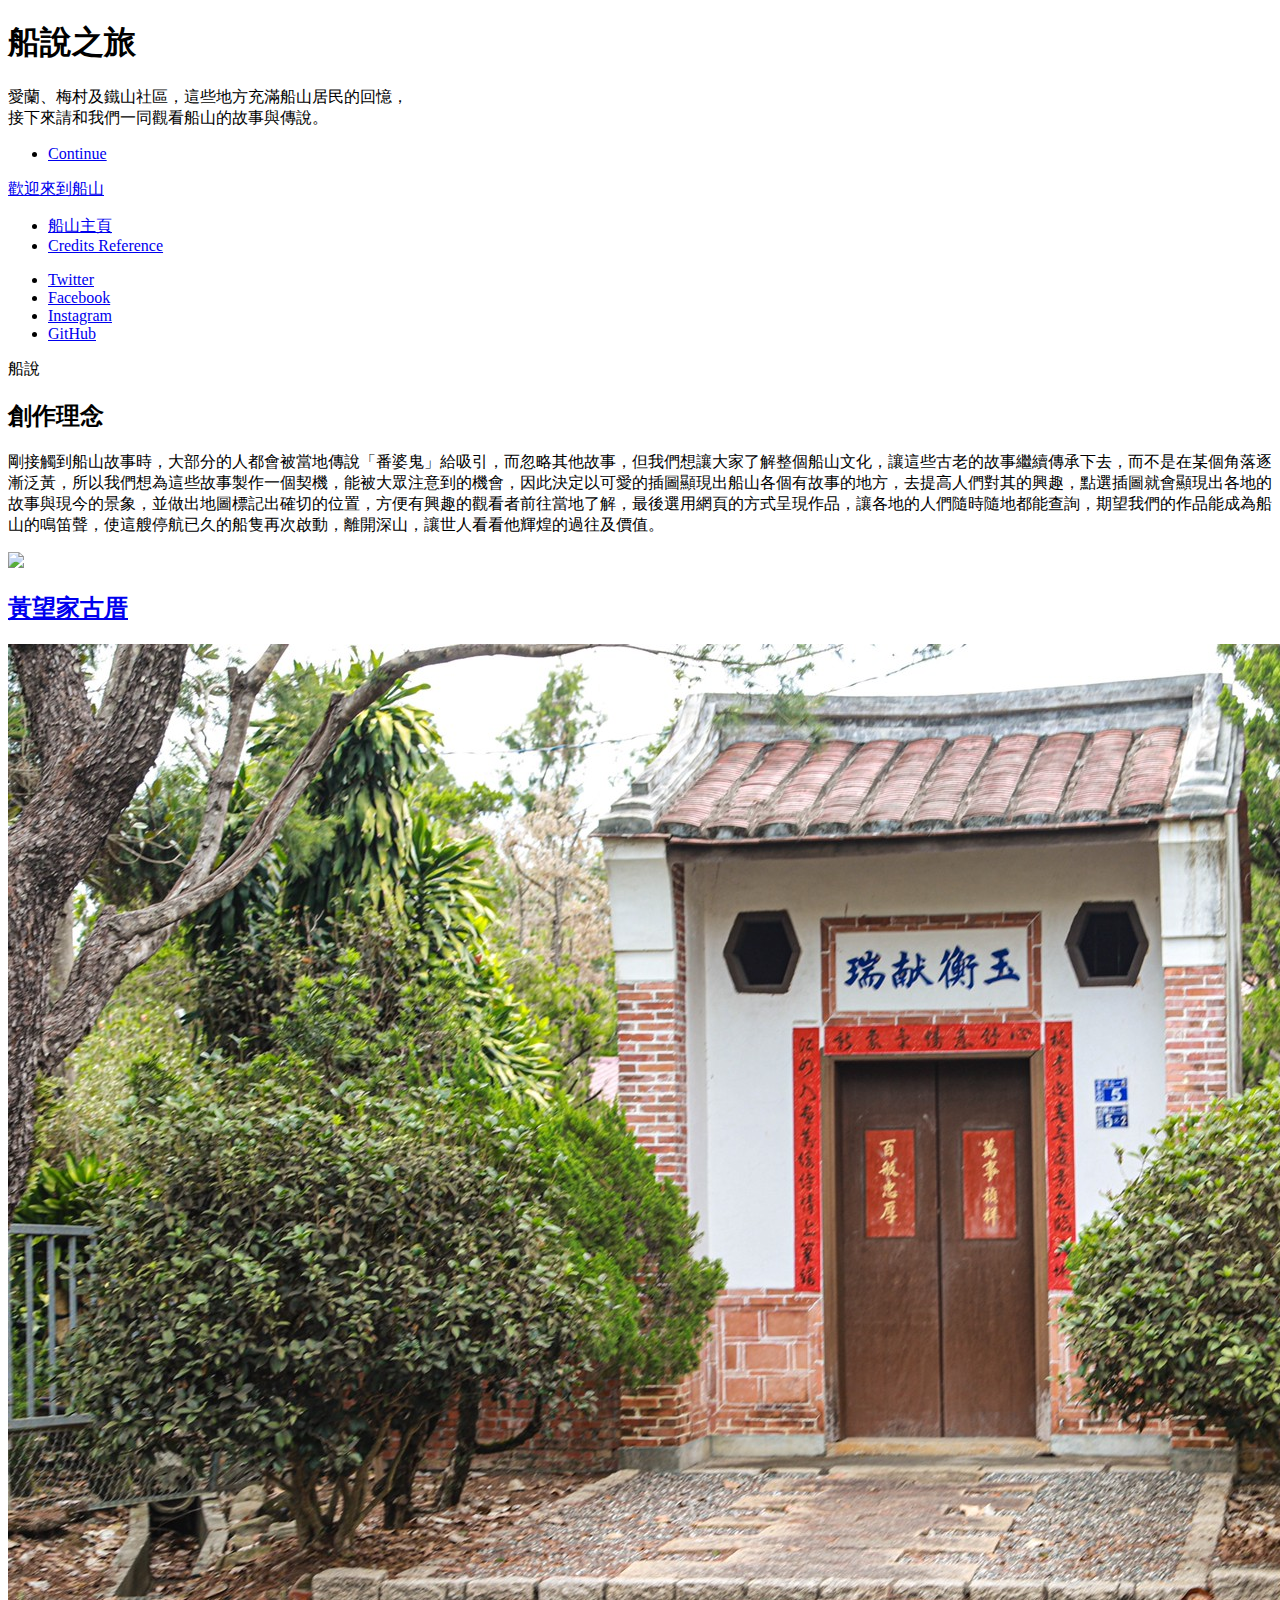
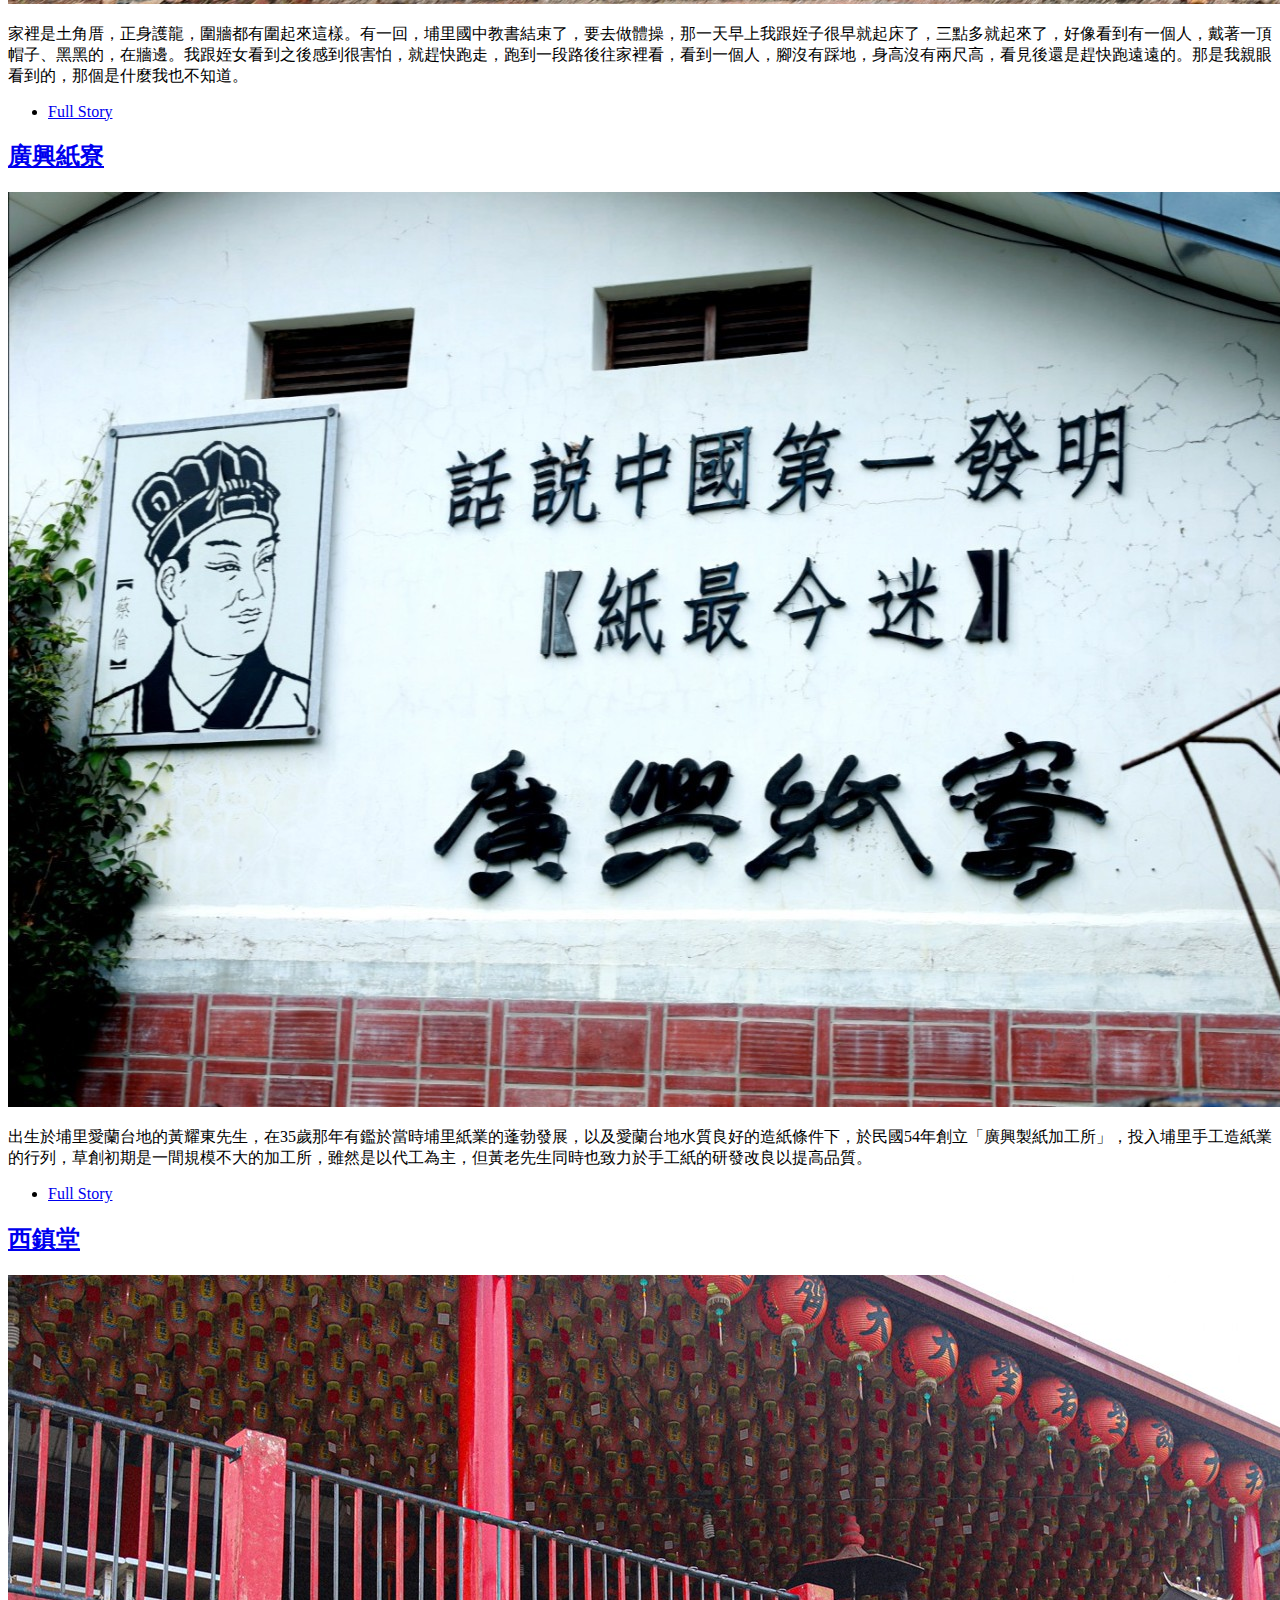
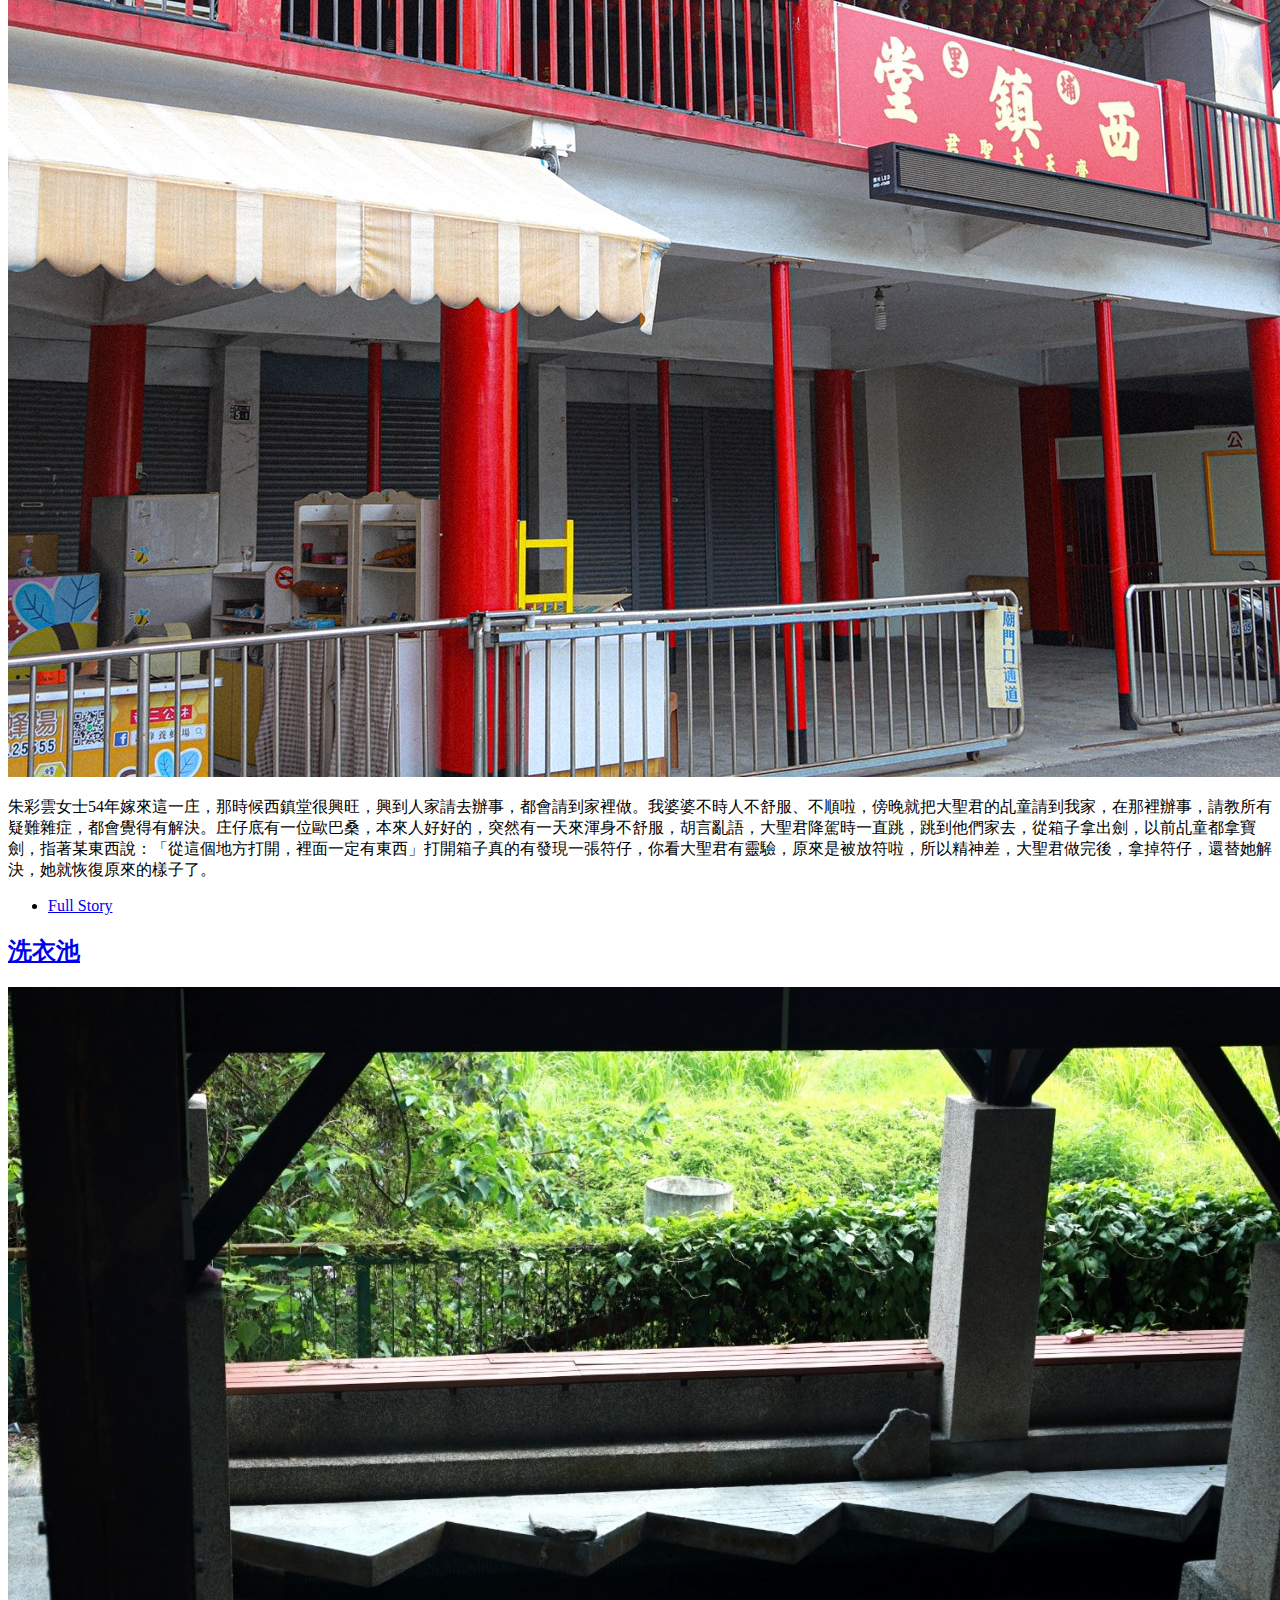
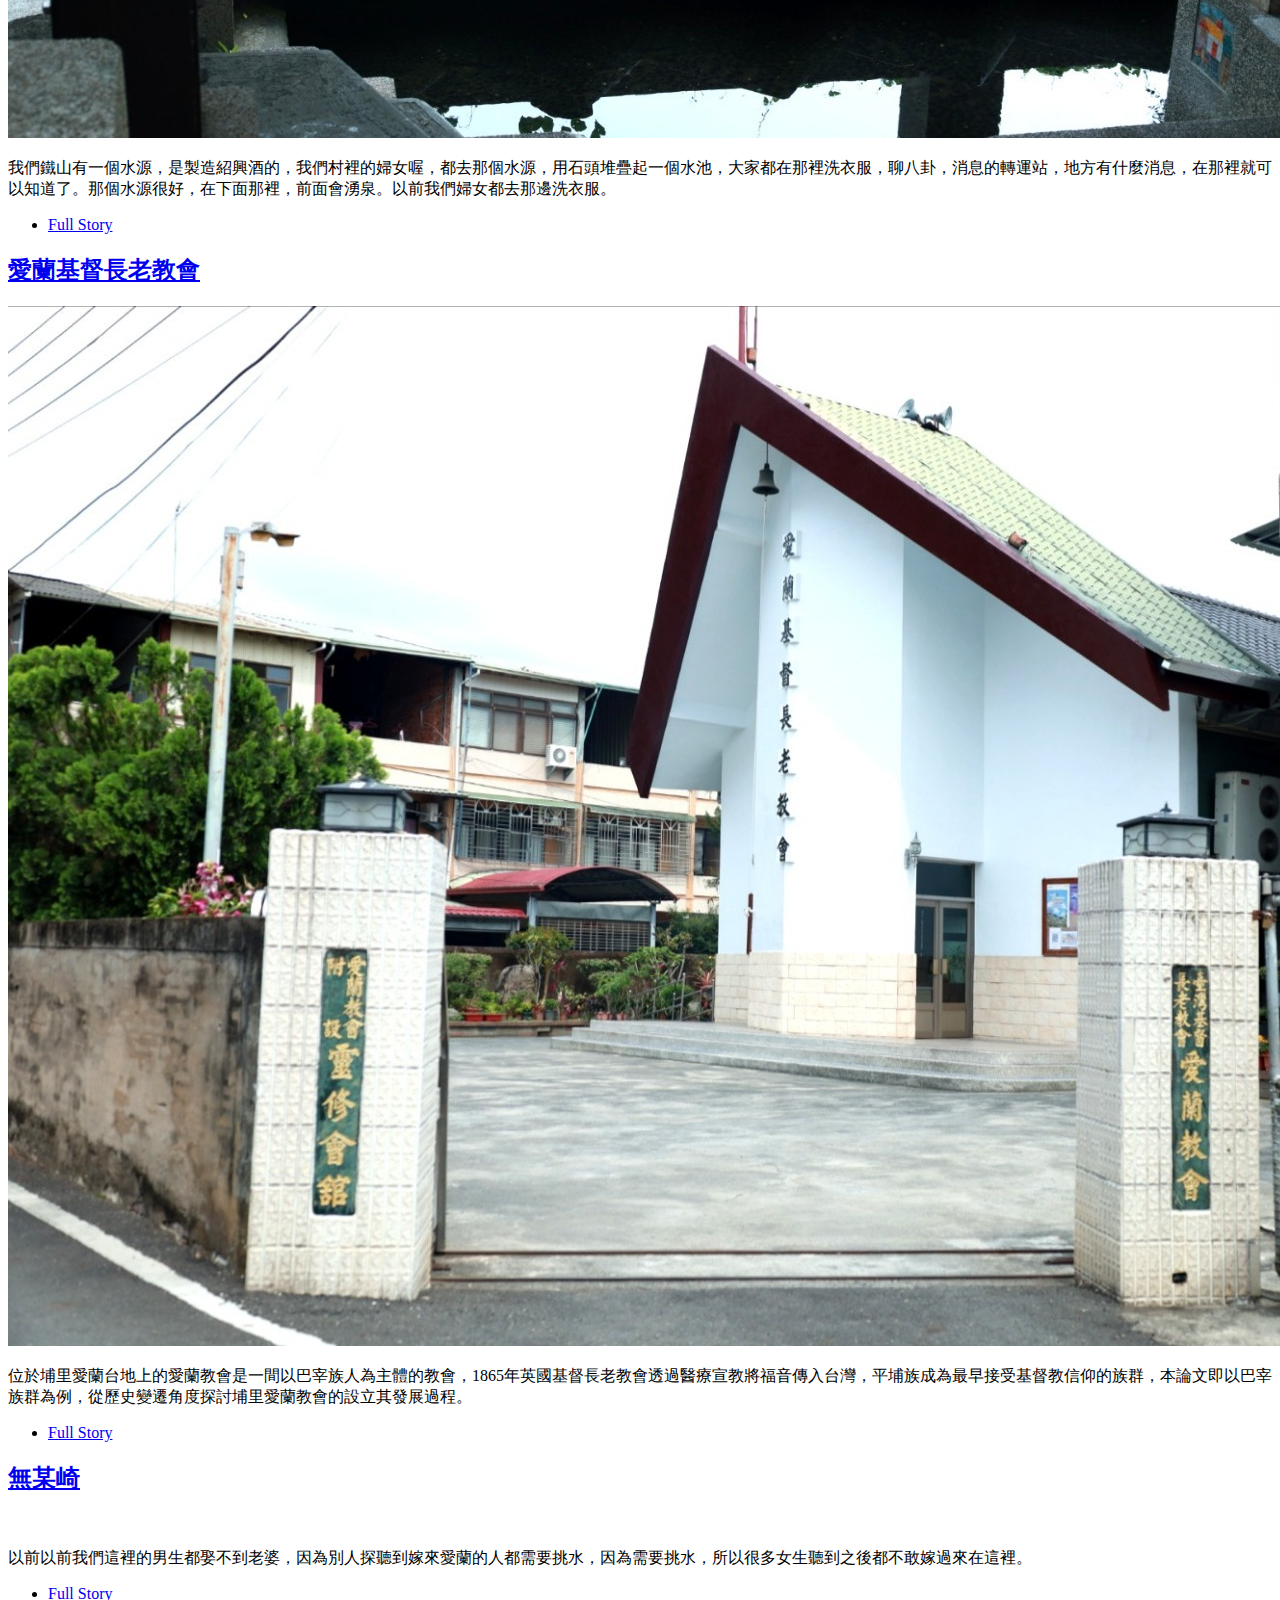
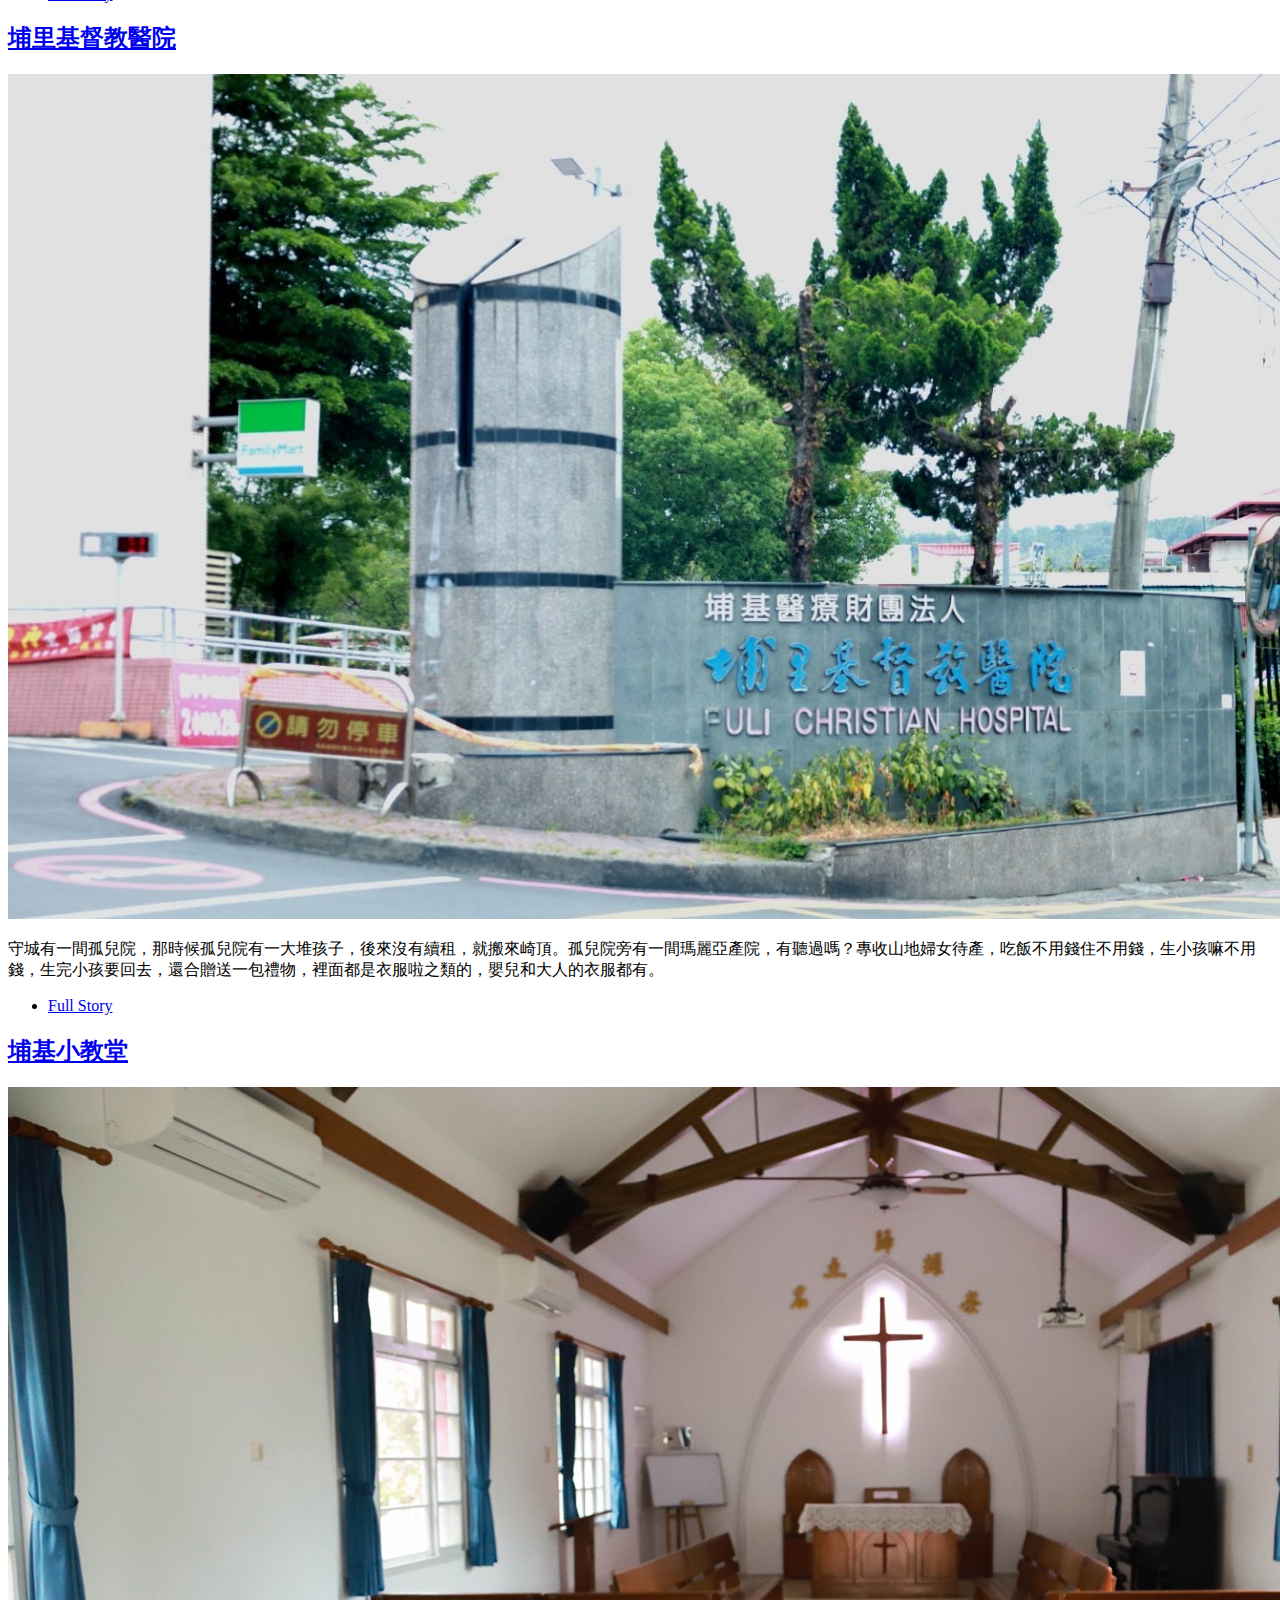
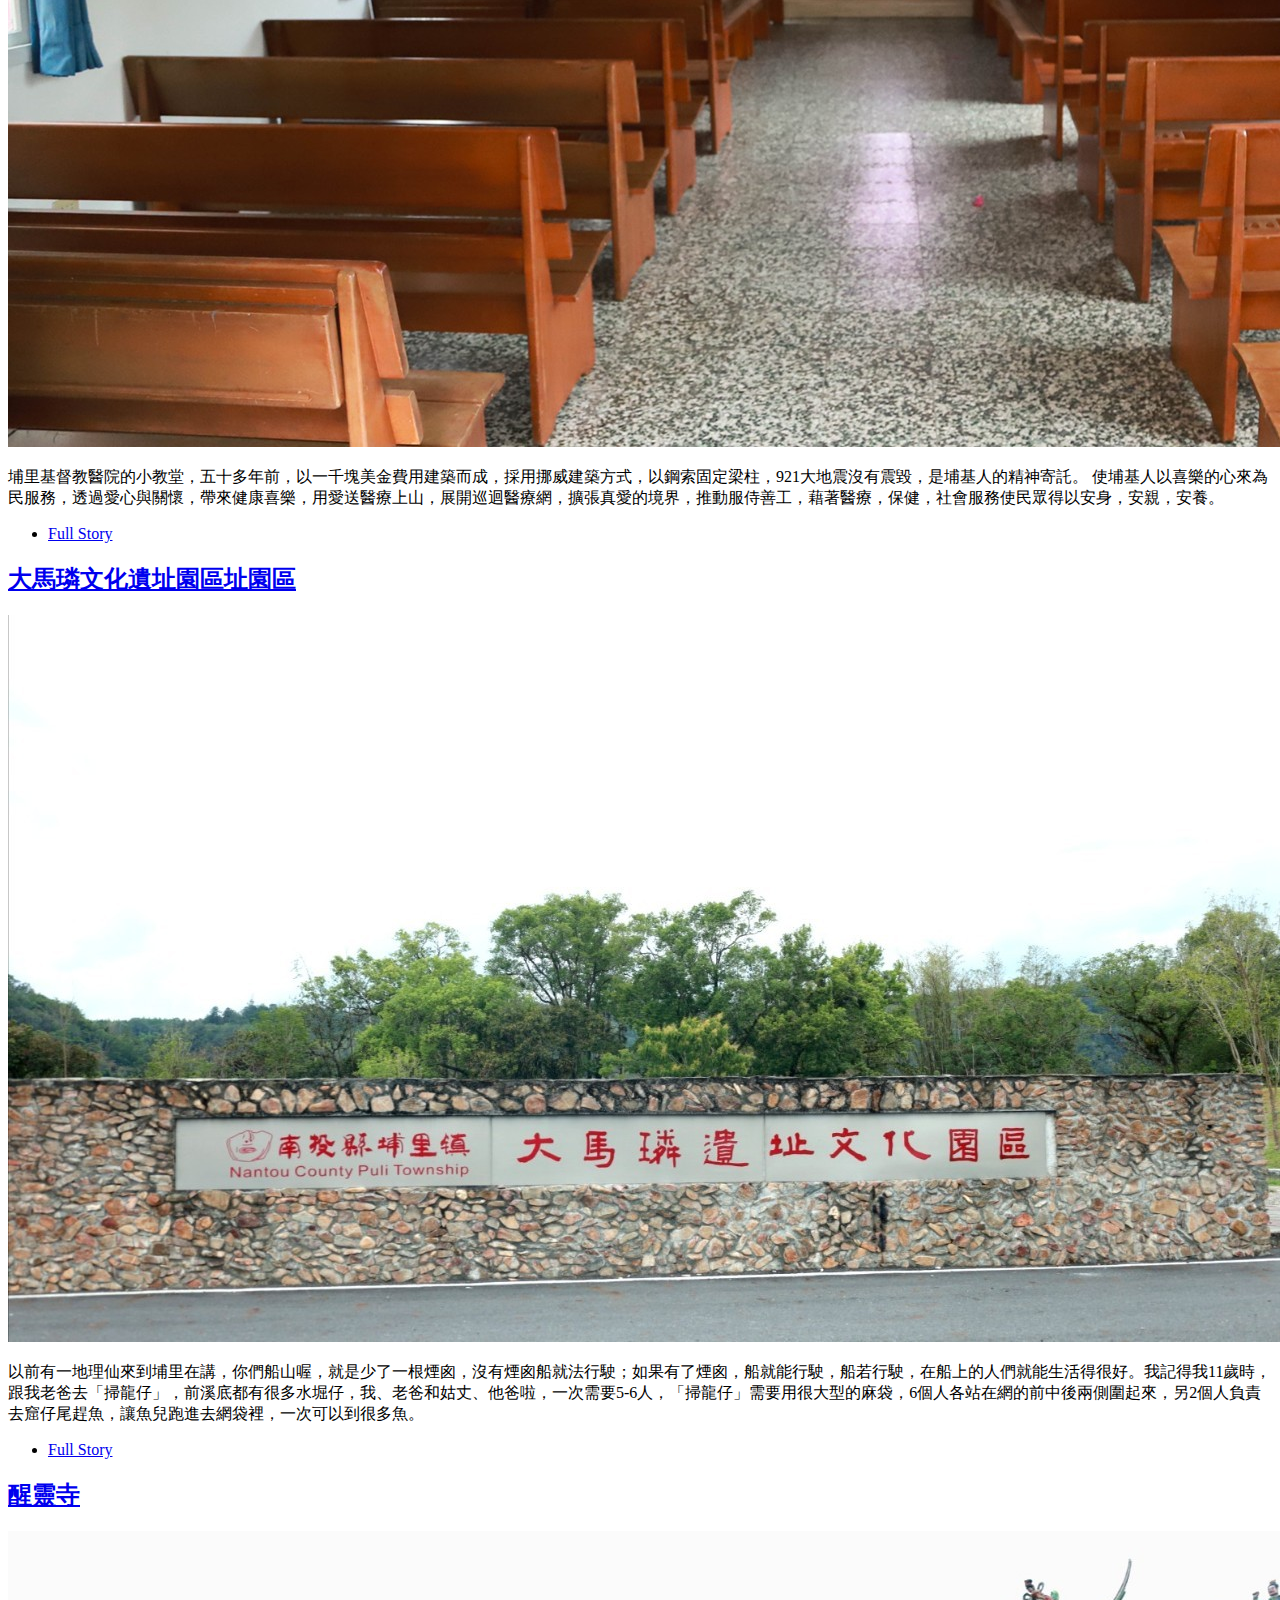
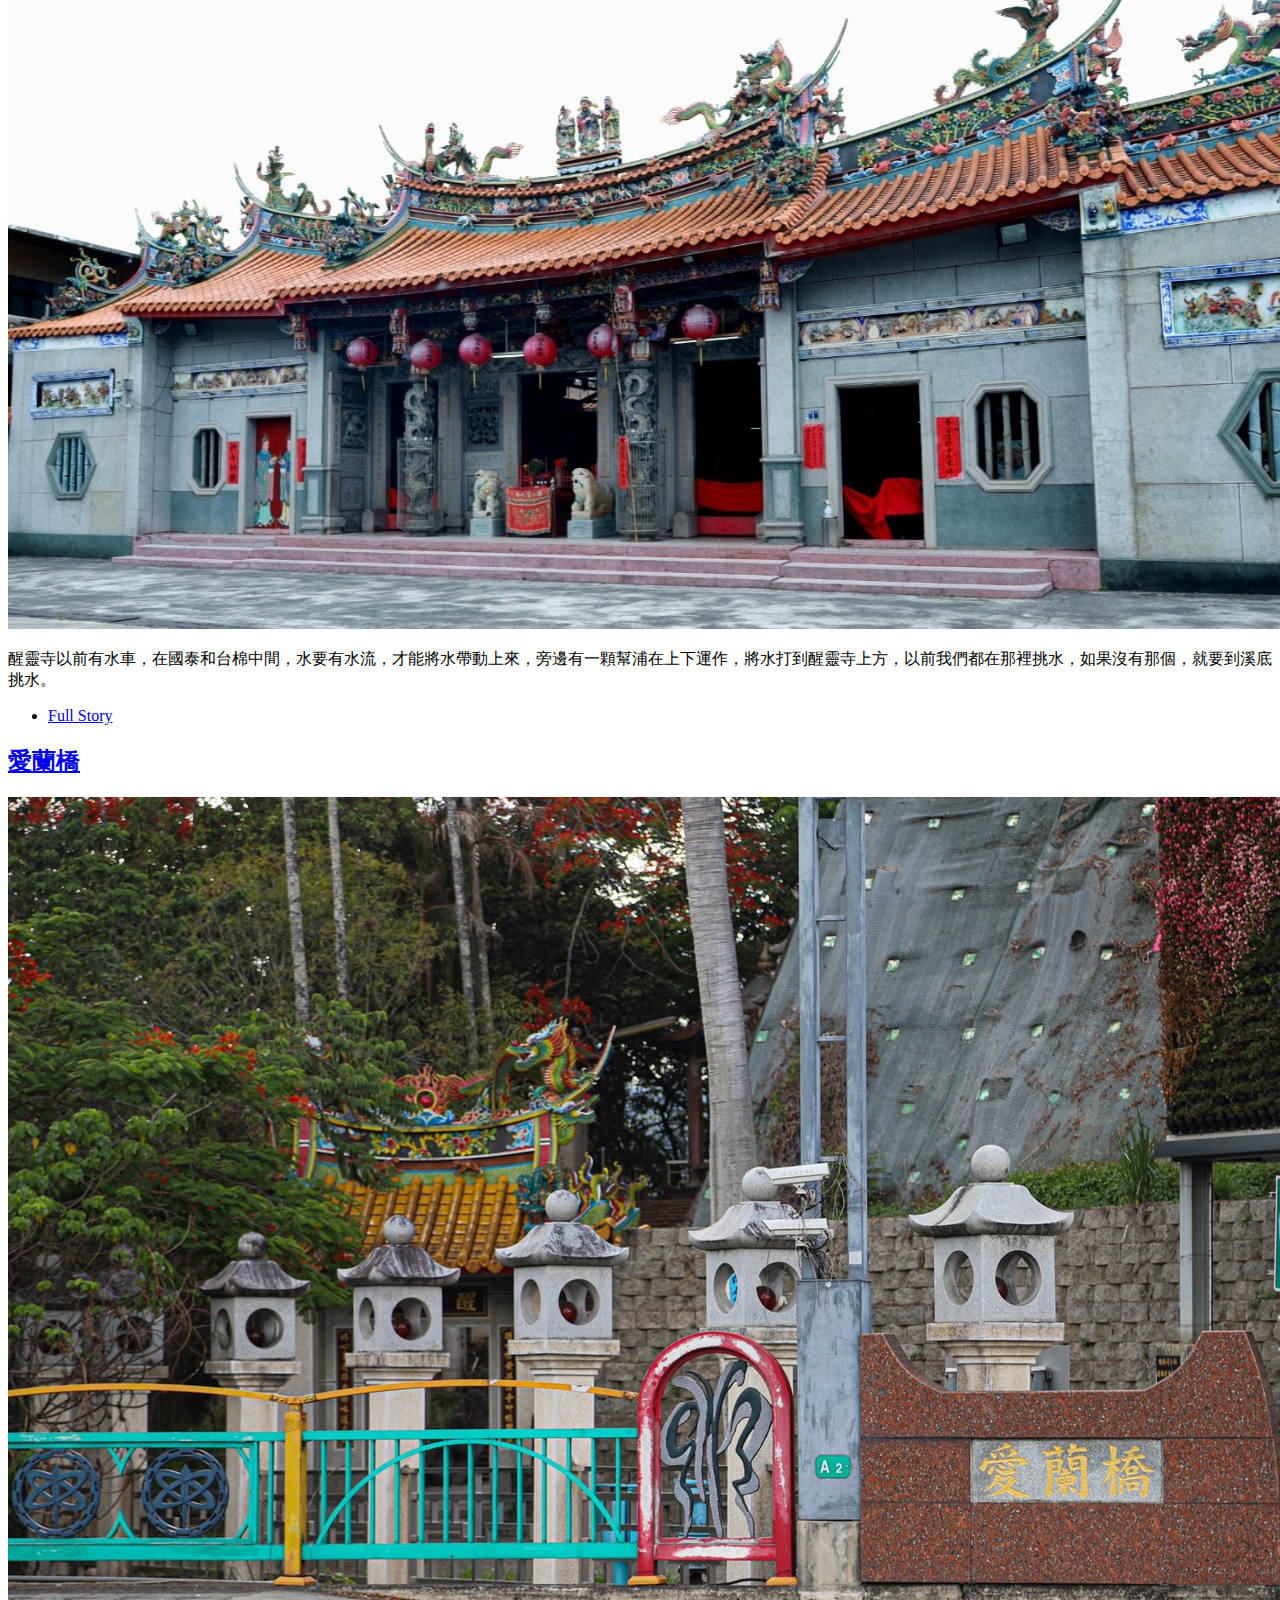
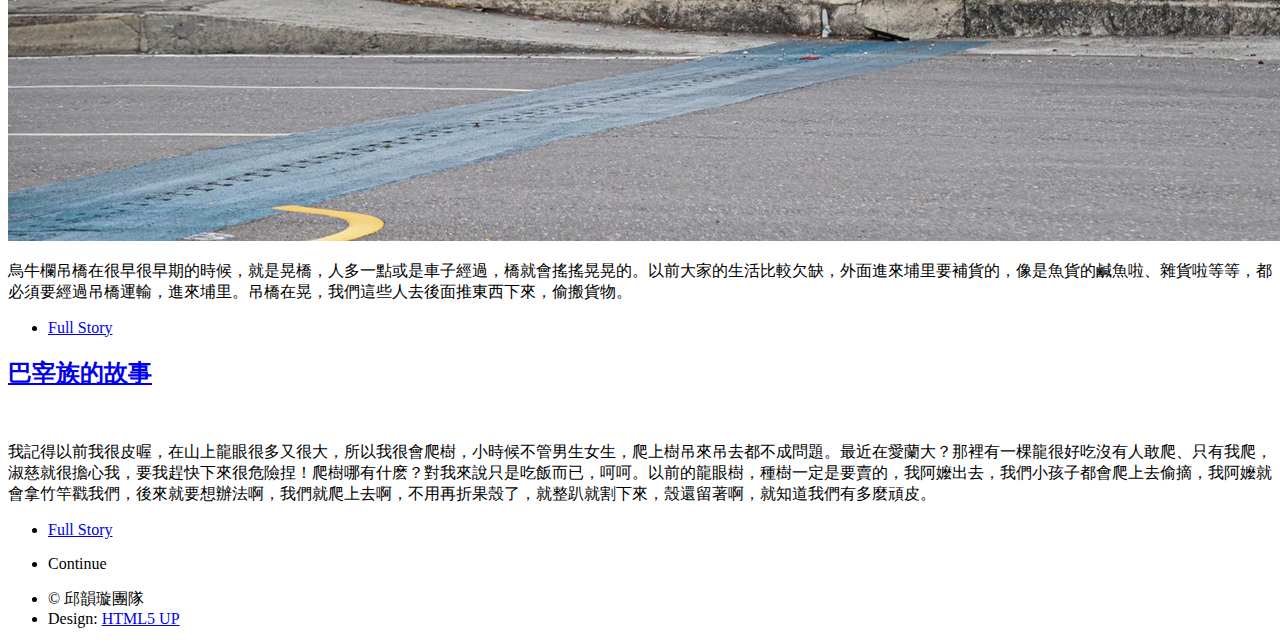
==== commit 868224ce: "table head modify" ====
--- a/index.html
+++ b/index.html
@@ -34,7 +34,7 @@
 				<!-- Nav -->
 					<nav id="nav">
 						<ul class="links">
-							<li class="active"><a href="index.html">This is Massively</a></li>
+							<li class="active"><a href="index.html">船山主頁</a></li>
 							<!-- <li><a href="generic.html">Generic Page</a></li> -->
 							<li><a href="elements.html">Credits Reference</a></li>
 						</ul>
@@ -82,6 +82,7 @@
 							</article>
 						<!-- stories' iframe -->
 							<div id="iframe" style="display: none;">	
+
 							</div>	
 						<!-- Posts -->
 							<section id="posts" class="posts">
